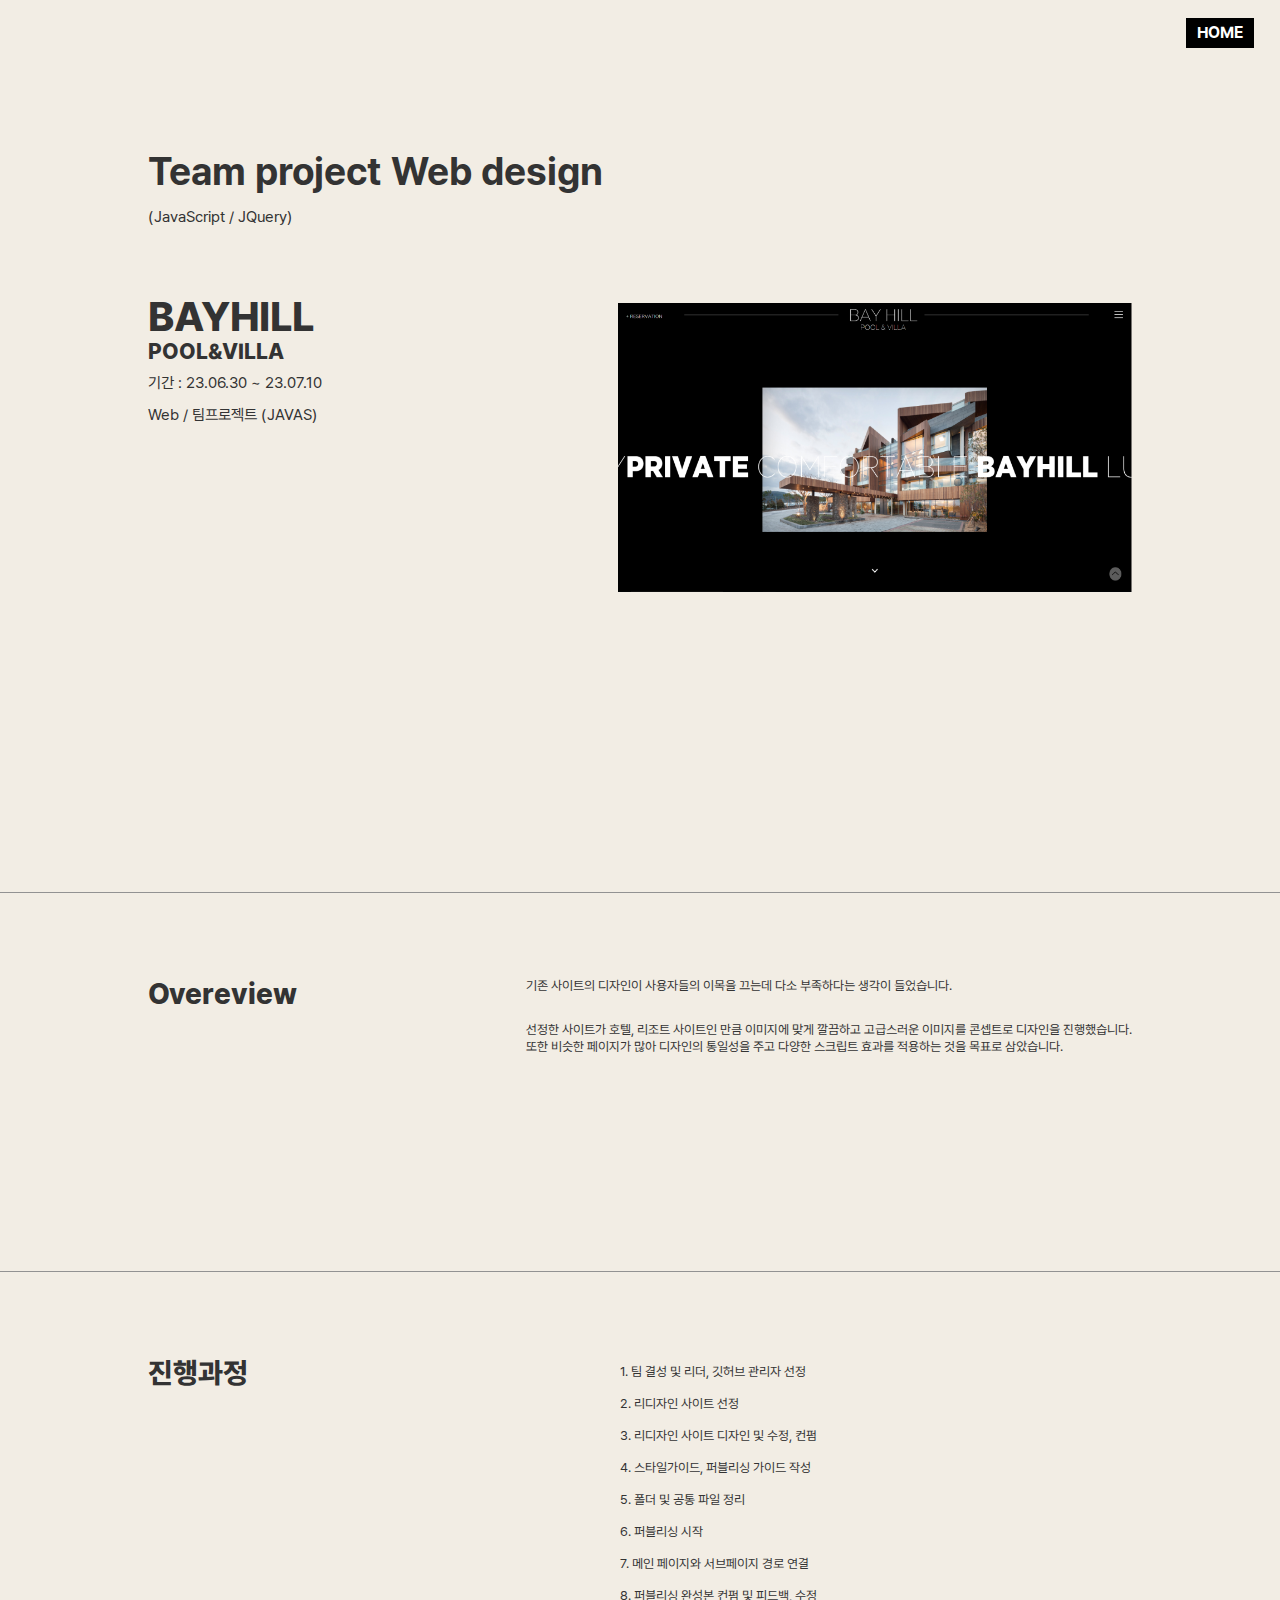
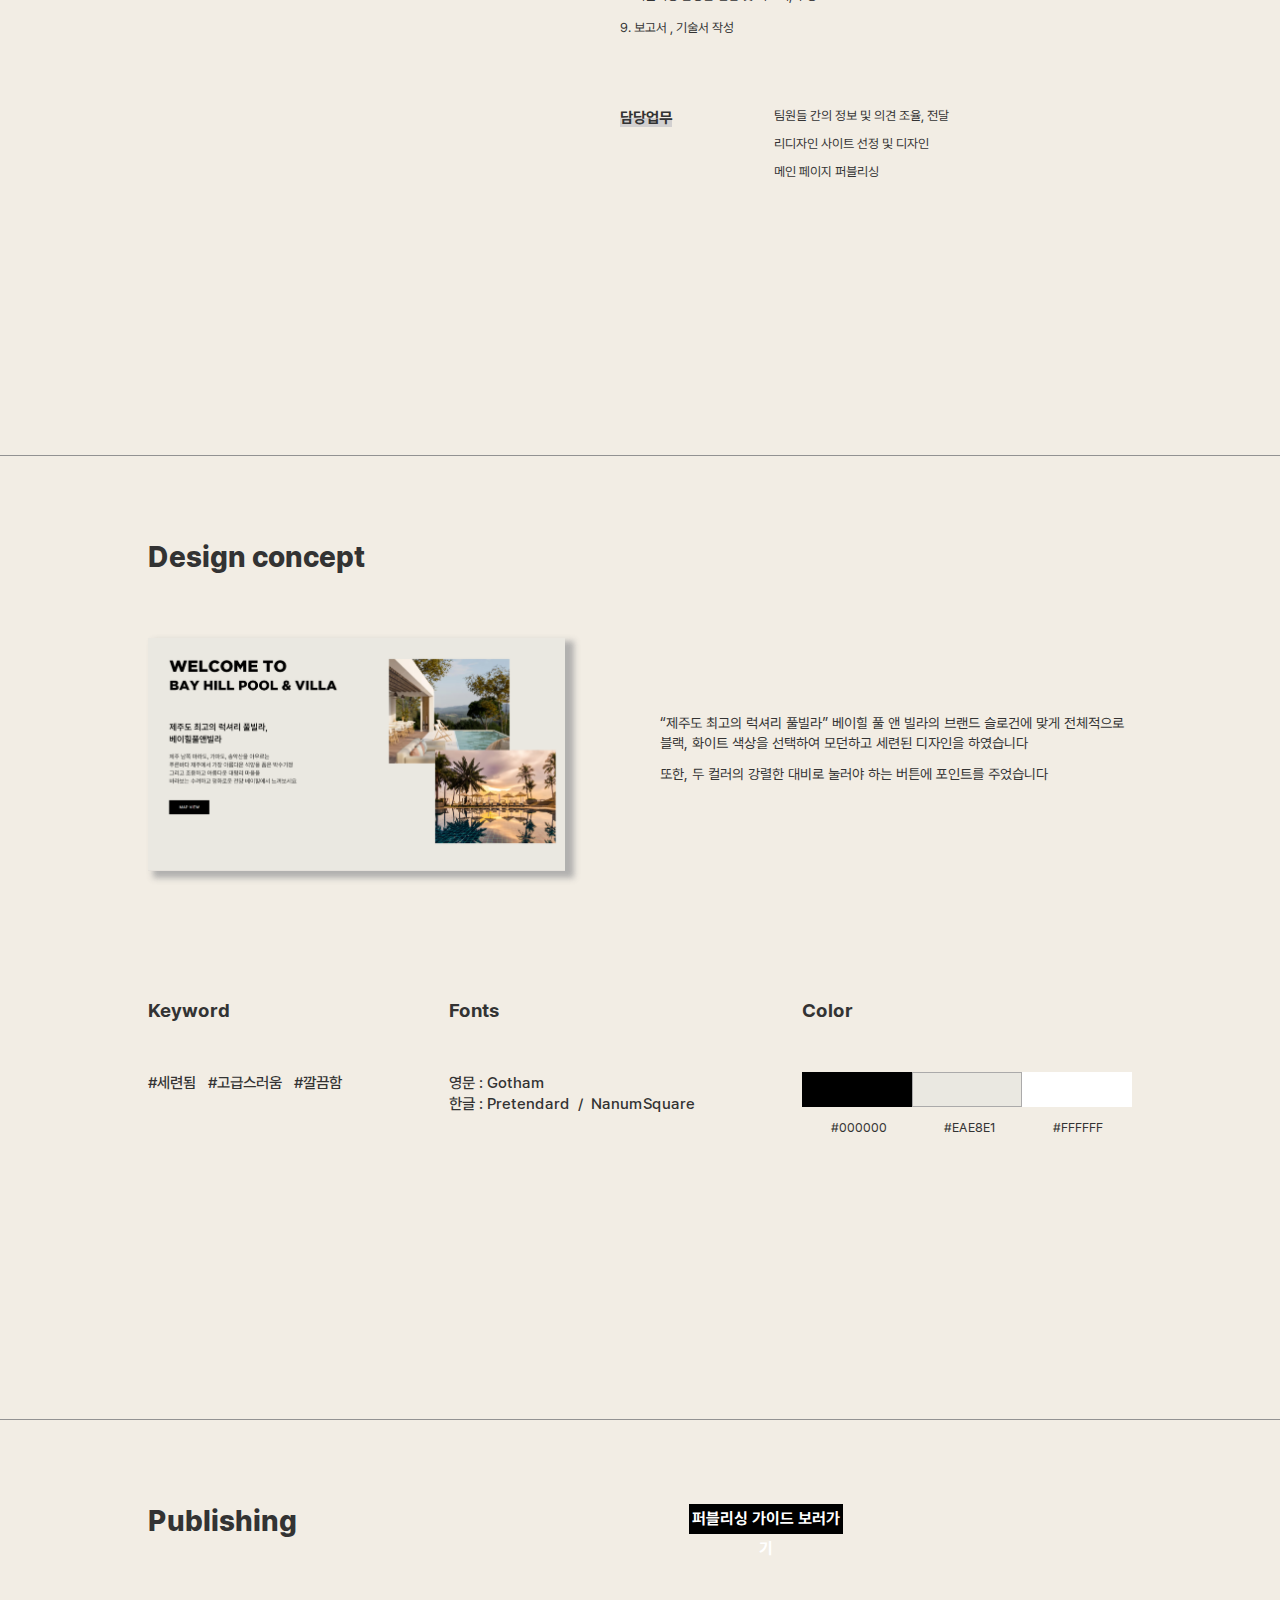
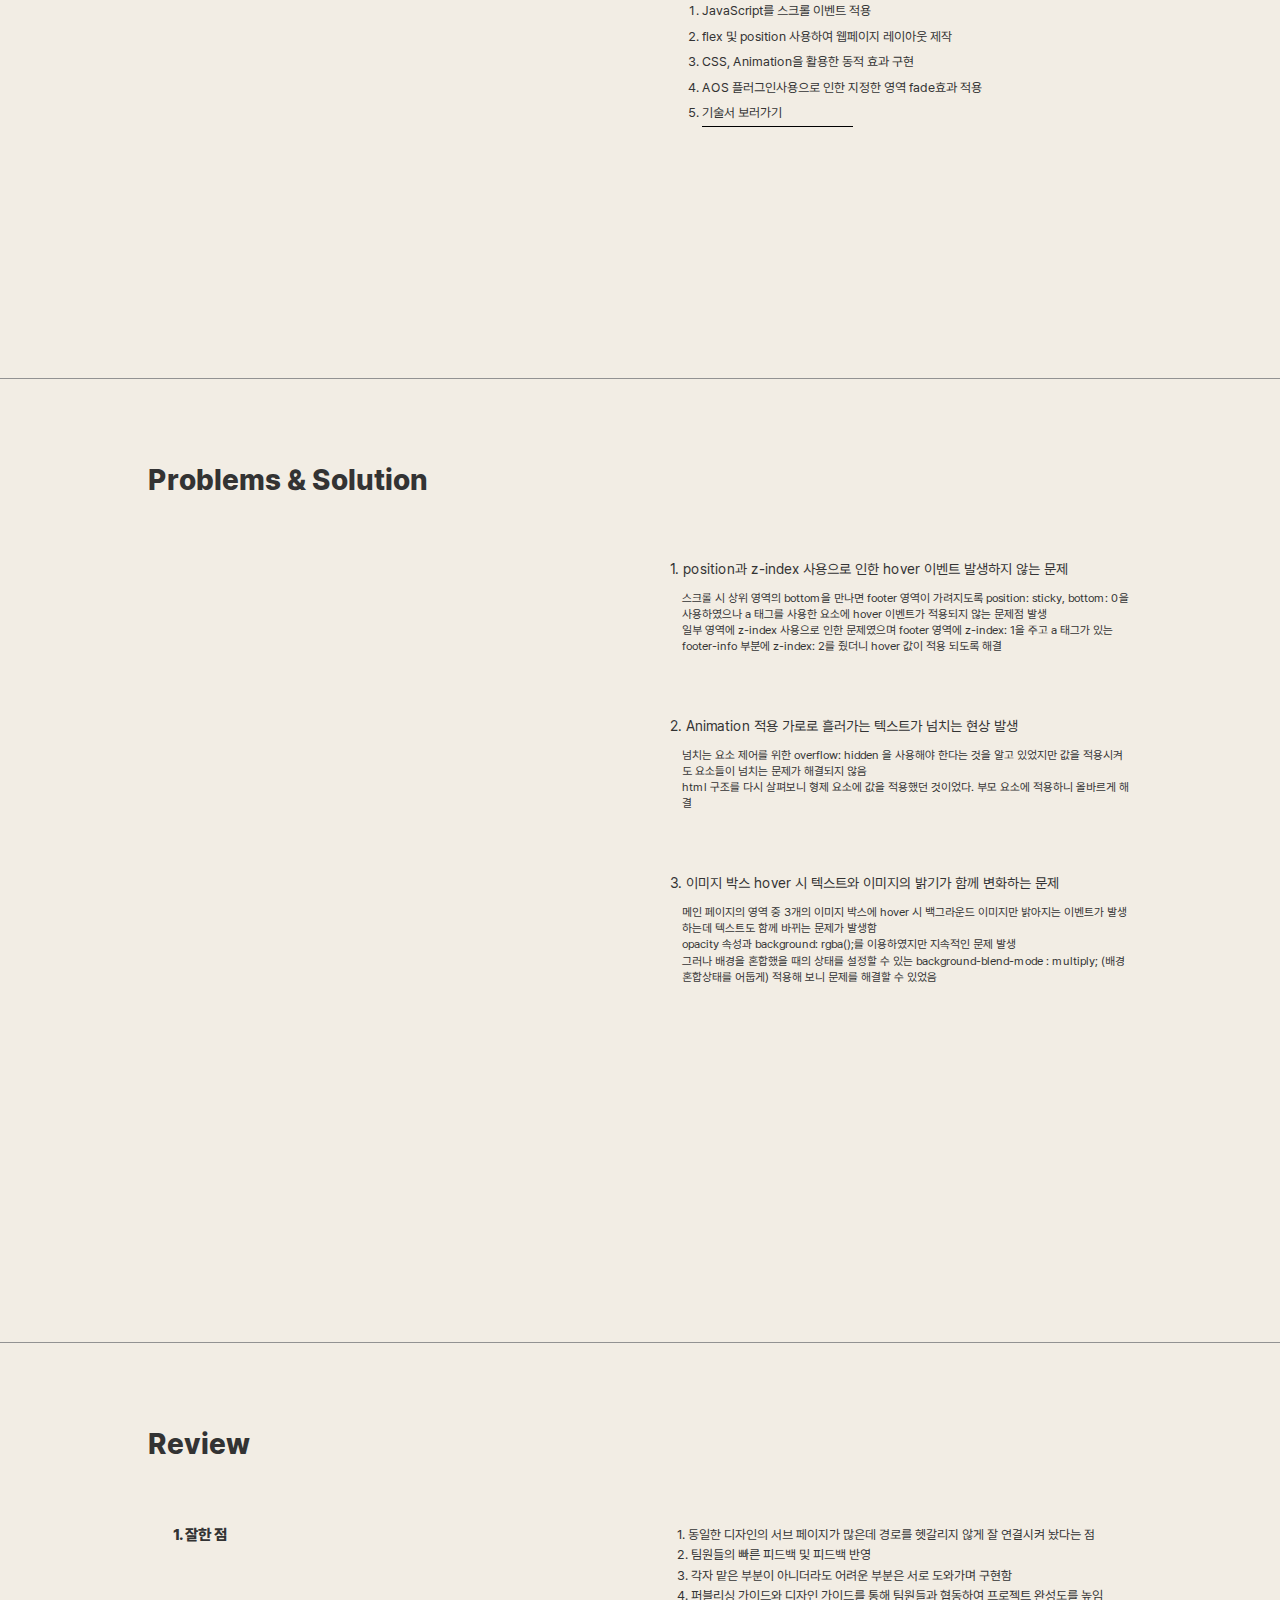
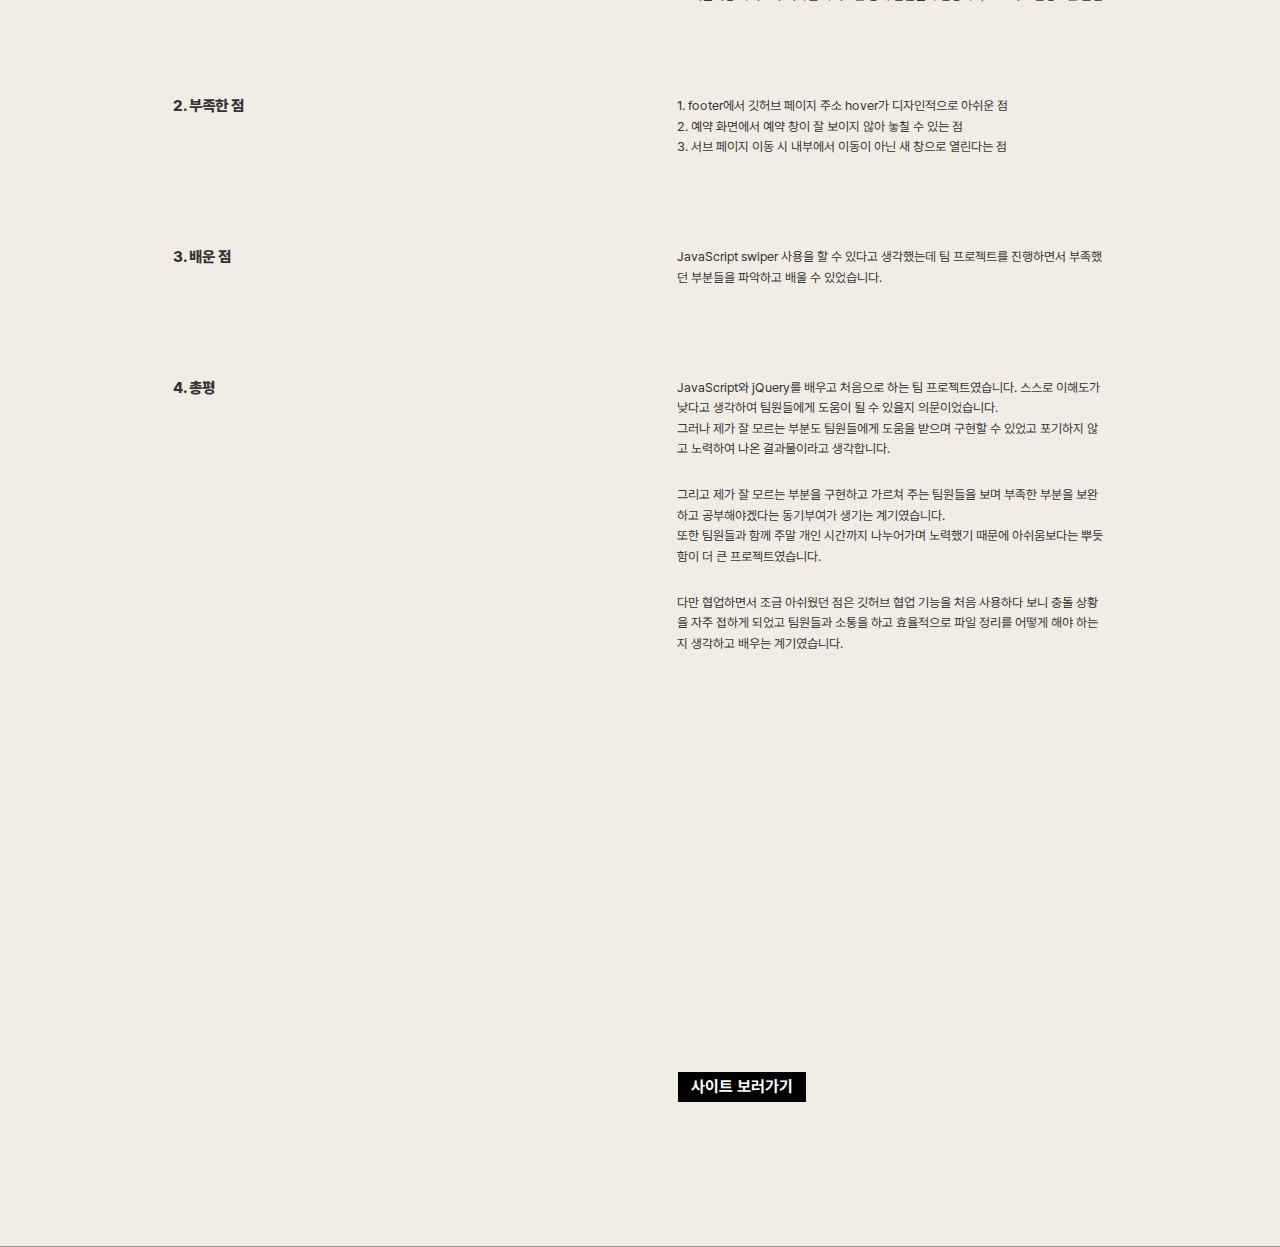
==== javas_sub/javas_sub.html @ c6cfbd8d "uiux 내용 수정" ====
<!DOCTYPE html>
<html lang="ko">

<head>
    <meta charset="UTF-8">
    <meta name="viewport" content="width=device-width, initial-scale=1">
    <meta http-equiv="X-UA-Compatible" content="IE=edge">
    <title>이수민_PORTPOLIO</title>
    <!-- reset -->
    <link rel="stylesheet" href="../common/reset.css">

    <!-- favicon -->
    <link rel="icon" href="../index/images/favicon.ico" type="image/x-icon">


    <!-- fonts -->
    <link rel="stylesheet" href="../common/fonts.css">

    <!-- AOS css -->
    <!-- <link href="https://unpkg.com/aos@2.3.1/dist/aos.css" rel="stylesheet"> -->

    <!-- 내가 쓴 css -->
    <link rel="stylesheet" href="./javas_sub.css">

    <!-- jQuery -->
    <script src="../common/jquery-3.7.0.min.js"></script>

    <!-- AOS js -->
    <!-- <script src="https://unpkg.com/aos@2.3.1/dist/aos.js"></script> -->

    <!-- swiper js -->
    <script src="../common/swiper-bundle.min.js"></script>

    <!-- 내가 쓴 js -->
    <script defer src="./javas_sub.js"></script>
</head>

<body>
    <!-- 홈버튼 -->
    <header>
        <div class="home_btn">
            <span> <a href="../index/index.html">home</a></span>
        </div>
    </header>

    <!-- main_intro -->
    <main class="line">
        <div class="main_intro layout-wrapper">
            <h1>Team project Web design </h1>
            <p>(JavaScript / JQuery)</p>

            <div class="img_txt flex">
                <div class="intro_txt">
                    <h2>BAYHILL <br><span class="small">POOL&VILLA</span></h2>
                    <p>기간 : 23.06.30 ~ 23.07.10</p>
                    <p>Web / 팀프로젝트 (JAVAS)</p>
                </div>

                <img src="./images/javas_sub_main.png" alt="팀프로젝트 베이힐 메인 페이지 화면 캡쳐">
            </div>
        </div>
    </main>

    <!-- overeview -->
    <div class="overeview line">
        <div class="overeview_intro layout-wrapper flex">

            <h1>Overeview</h1>

            <div class="overeview_txt">
                <p>기존 사이트의 디자인이 사용자들의 이목을 끄는데 다소 부족하다는 생각이 들었습니다. </p>
                <p>선정한 사이트가 호텔, 리조트 사이트인 만큼 이미지에 맞게 깔끔하고 고급스러운 이미지를 콘셉트로 디자인을 진행했습니다.<br>또한 비슷한 페이지가 많아 디자인의 통일성을 주고 다양한
                    스크립트 효과를 적용하는 것을 목표로 삼았습니다.</p>
            </div>

        </div>
    </div>

    <!-- 진행과정 -->
    <div class="process line">
        <div class="process_intro layout-wrapper flex">

            <h1>진행과정</h1>

            <div class="process_txt">
                <div class="process_txt_top">
                    <p>1. 팀 결성 및 리더, 깃허브 관리자 선정<br>
                        2. 리디자인 사이트 선정<br>
                        3. 리디자인 사이트 디자인 및 수정, 컨펌<br>
                        4. 스타일가이드, 퍼블리싱 가이드 작성<br>
                        5. 폴더 및 공통 파일 정리<br>
                        6. 퍼블리싱 시작<br>
                        7. 메인 페이지와 서브페이지 경로 연결<br>
                        8. 퍼블리싱 완성본 컨펌 및 피드백, 수정<br>
                        9. 보고서 , 기술서 작성</p>

                </div>

                <div class="process_work flex">
                    <h3><span class="half-highlight">담당업무</span></h3>
                    <ul>
                        <li>팀원들 간의 정보 및 의견 조율, 전달</li>
                        <li>리디자인 사이트 선정 및 디자인</li>
                        <li>메인 페이지 퍼블리싱</li>
                    </ul>
                </div>
            </div>

        </div>
    </div>

    <!-- design concept -->
    <div class="design line">
        <div class="design_intro layout-wrapper">

            <h1>Design concept</h1>

            <div class="design_box flex">
                <img src="./images/javas_sub_design.png" alt="베이힐 설명 페이지 화면 캡쳐">

                <div class="design_txt">
                    <p>“제주도 최고의 럭셔리 풀빌라” 베이힐 풀 앤 빌라의 브랜드 슬로건에 맞게 전체적으로 블랙, 화이트 색상을 선택하여 모던하고 세련된 디자인을 하였습니다 </p>
                    <p>또한, 두 컬러의 강렬한 대비로 눌러야 하는 버튼에 포인트를 주었습니다</p>
                </div>
            </div>

            <div class="style flex">
                <ul data-aos="fade-up">
                    <li class="bold">Keyword</li>
                    <li class="txt_size">#세련됨&nbsp;&nbsp;&nbsp;#고급스러움&nbsp;&nbsp;&nbsp;#깔끔함</li>
                </ul>

                <ul data-aos="fade-up">
                    <li class="bold">Fonts</li>
                    <li class="txt_size">영문 : Gotham</li>
                    <li class="txt_size">한글 : Pretendard&nbsp;&nbsp;/&nbsp;&nbsp;NanumSquare</li>
                </ul>

                <ul data-aos="fade-up">
                    <li class="bold">Color</li>
                    <li><img src="./images/javas_style_color.png" alt="javas 스타일 가이드 컬러표"></li>

                    <ul class="color_tag">
                        <li>#000000</li>
                        <li>#EAE8E1</li>
                        <li>#FFFFFF</li>
                    </ul>
                </ul>
            </div>

        </div>
    </div>

    <!-- publishing -->
    <div class="publishing line">
        <div class="publishing_intro layout-wrapper flex">
            <h1>Publishing </h1>

            <div class="publishing_right">

                <div class="guide_btn">
                    <span><a href="https://drive.google.com/file/d/1Q86YakHQx88vqg1I-az19qdOgKCvvcRW/view?usp=sharing"
                            target="_blank">퍼블리싱 가이드 보러가기</a></span>
                </div>

                <ul class="publishing_txt">
                    <li>JavaScript를 스크롤 이벤트 적용</li>
                    <li>flex 및 position 사용하여 웹페이지 레이아웃 제작</li>
                    <li>CSS, Animation을 활용한 동적 효과 구현</li>
                    <li>AOS 플러그인사용으로 인한 지정한 영역 fade효과 적용</li>
                    <li class="goto"><a
                            href="https://drive.google.com/file/d/1GfwNn-tPfU6EvGJH0_WQKnHw49dGEFlX/view?usp=sharing"
                            target="_blank">기술서
                            보러가기</a></li>
                </ul>
            </div>

        </div>
    </div>
    <!-- <span><svg xmlns="http://www.w3.org/2000/svg" viewBox="-5 -5 24 24"
                                width="24" fill="currentColor">
                                <path
                                    d="M11.314 7.071l-4.95-4.95A1 1 0 0 1 7.778.707l5.657 5.657a1 1 0 0 1 0 1.414l-5.657 5.657a1 1 0 0 1-1.414-1.414l4.95-4.95zm-6 0l-4.95-4.95A1 1 0 1 1 1.778.707l5.657 5.657a1 1 0 0 1 0 1.414l-5.657 5.657a1 1 0 0 1-1.414-1.414l4.95-4.95z">
                                </path>
                            </svg></span> -->

    <!-- problems&solution -->
    <div class="problem line">
        <div class="problem_intro layout-wrapper ">

            <h1>Problems & Solution</h1>

            <div class="problem_txt">
                <div class="txt_box">
                    <h3>1. position과 z-index 사용으로 인한 hover 이벤트 발생하지 않는 문제</h3>
                    <p>스크롤 시 상위 영역의 bottom을 만나면 footer 영역이 가려지도록 position: sticky, bottom: 0을 사용하였으나 a 태그를 사용한 요소에 hover
                        이벤트가 적용되지 않는 문제점 발생</p>
                    <p>일부 영역에 z-index 사용으로 인한 문제였으며 footer 영역에 z-index: 1을 주고 a 태그가 있는 footer-info 부분에 z-index: 2를 줬더니
                        hover 값이 적용 되도록 해결</p>
                </div>

                <div class="txt_box">
                    <h3>2. Animation 적용 가로로 흘러가는 텍스트가 넘치는 현상 발생</h3>
                    <p>넘치는 요소 제어를 위한 overflow: hidden 을 사용해야 한다는 것을 알고 있었지만 값을 적용시켜도 요소들이 넘치는 문제가 해결되지 않음
                    </p>
                    <p>html 구조를 다시 살펴보니 형제 요소에 값을 적용했던 것이었다. 부모 요소에 적용하니 올바르게 해결</p>
                </div>

                <div class="txt_box">
                    <h3>3. 이미지 박스 hover 시 텍스트와 이미지의 밝기가 함께 변화하는 문제 </h3>
                    <p>메인 페이지의 영역 중 3개의 이미지 박스에 hover 시 백그라운드 이미지만 밝아지는 이벤트가 발생하는데 텍스트도 함께 바뀌는 문제가 발생함
                    </p>
                    <p>
                        opacity 속성과 background: rgba();를 이용하였지만 지속적인 문제 발생<br>
                        그러나 배경을 혼합했을 때의 상태를 설정할 수 있는 background-blend-mode : multiply; (배경 혼합상태를 어둡게) 적용해 보니 문제를 해결할 수
                        있었음 </p>
                </div>
            </div>

        </div>
    </div>

    <!-- review -->
    <div class="review line">
        <div class="review_intro layout-wrapper">

            <h1>Review</h1>


            <div class="txt_box flex">
                <h3>1. 잘한 점</h3>
                <p class="box_right">
                    1. 동일한 디자인의 서브 페이지가 많은데 경로를 헷갈리지 않게 잘 연결시켜 놨다는 점<br>
                    2. 팀원들의 빠른 피드백 및 피드백 반영<br>
                    3. 각자 맡은 부분이 아니더라도 어려운 부분은 서로 도와가며 구현함<br>
                    4. 퍼블리싱 가이드와 디자인 가이드를 통해 팀원들과 협동하여 프로젝트 완성도를 높임
                </p>
            </div>

            <div class="txt_box flex">
                <h3>2. 부족한 점</h3>
                <p class="box_right">
                    1. footer에서 깃허브 페이지 주소 hover가 디자인적으로 아쉬운 점<br>
                    2. 예약 화면에서 예약 창이 잘 보이지 않아 놓칠 수 있는 점<br>
                    3. 서브 페이지 이동 시 내부에서 이동이 아닌 새 창으로 열린다는 점
                </p>
            </div>

            <div class="txt_box flex">
                <h3>3. 배운 점</h3>
                <p class="box_right">
                    JavaScript swiper 사용을 할 수 있다고 생각했는데 팀 프로젝트를 진행하면서 부족했던
                    부분들을 파악하고 배울 수 있었습니다.
                </p>
            </div>

            <div class="txt_box flex">
                <h3>4. 총평</h3>
                <div class="box_right">
                    <p>JavaScript와 jQuery를 배우고 처음으로 하는 팀 프로젝트였습니다. 스스로 이해도가 낮다고 생각하여 팀원들에게 도움이 될 수 있을지 의문이었습니다.<br>
                        그러나 제가 잘 모르는 부분도 팀원들에게 도움을 받으며 구현할 수 있었고 포기하지 않고 노력하여 나온 결과물이라고 생각합니다. </p>
                    <p>그리고 제가 잘 모르는 부분을 구현하고 가르쳐 주는 팀원들을 보며 부족한 부분을 보완하고 공부해야겠다는 동기부여가 생기는 계기였습니다.<br>
                        또한 팀원들과 함께 주말 개인 시간까지 나누어가며 노력했기 때문에 아쉬움보다는 뿌듯함이 더 큰 프로젝트였습니다.
                    </p>
                    <p>다만 협업하면서 조금 아쉬웠던 점은 깃허브 협업 기능을 처음 사용하다 보니 충돌 상황을 자주 접하게 되었고 팀원들과 소통을 하고 효율적으로 파일 정리를 어떻게 해야 하는지
                        생각하고 배우는 계기였습니다.
                    </p>

                </div>
            </div>

        </div>

        <!-- 사이트보러가기 btn -->
        <div class="footer_btn">
            <span> <a href="https://2023javas.github.io/JAVAS_project/index" target="_blank">사이트 보러가기</a></span>
        </div>
    </div>
</body>

</html>
---- common/fonts.css ----
@font-face {
  font-family: 'establish Retrosans';
  src: url('../assets/fonts/establish Retrosans.woff2') format('woff2');
  font-weight: 400;
  font-style: normal;
}

/* [0] */
@font-face {
  font-family: 'Pretendard Variable';
  font-style: normal;
  font-display: swap;
  font-weight: 45 920;
  src: local('Pretendard Variable'),
    url(../assets/fonts/PretendardVariable.subset.0.woff2)
      format('woff2-variations');
  unicode-range: U+f9ca-fa0b, U+ff03-ff05, U+ff07, U+ff0a-ff0b, U+ff0d-ff19,
    U+ff1b, U+ff1d, U+ff20-ff5b, U+ff5d, U+ffe0-ffe3, U+ffe5-ffe6;
}

/* [1] */
@font-face {
  font-family: 'Pretendard Variable';
  font-style: normal;
  font-display: swap;
  font-weight: 45 920;
  src: local('Pretendard Variable'),
    url(../assets/fonts/PretendardVariable.subset.1.woff2)
      format('woff2-variations');
  unicode-range: U+d723-d728, U+d72a-d733, U+d735-d748, U+d74a-d74f, U+d752-d753,
    U+d755-d757, U+d75a-d75f, U+d762-d764, U+d766-d768, U+d76a-d76b, U+d76d-d76f,
    U+d771-d787, U+d789-d78b, U+d78d-d78f, U+d791-d797, U+d79a, U+d79c,
    U+d79e-d7a3, U+f900-f909, U+f90b-f92e;
}

/* [2] */
@font-face {
  font-family: 'Pretendard Variable';
  font-style: normal;
  font-display: swap;
  font-weight: 45 920;
  src: local('Pretendard Variable'),
    url(../assets/fonts/PretendardVariable.subset.2.woff2)
      format('woff2-variations');
  unicode-range: U+d679-d68b, U+d68e-d69e, U+d6a0, U+d6a2-d6a7, U+d6a9-d6c3,
    U+d6c6-d6c7, U+d6c9-d6cb, U+d6cd-d6d3, U+d6d5-d6d6, U+d6d8-d6e3, U+d6e5-d6e7,
    U+d6e9-d6fb, U+d6fd-d717, U+d719-d71f, U+d721-d722;
}

/* [3] */
@font-face {
  font-family: 'Pretendard Variable';
  font-style: normal;
  font-display: swap;
  font-weight: 45 920;
  src: local('Pretendard Variable'),
    url(../assets/fonts/PretendardVariable.subset.3.woff2)
      format('woff2-variations');
  unicode-range: U+d5bc-d5c7, U+d5ca-d5cb, U+d5cd-d5cf, U+d5d1-d5d7, U+d5d9-d5da,
    U+d5dc, U+d5de-d5e3, U+d5e6-d5e7, U+d5e9-d5eb, U+d5ed-d5f6, U+d5f8,
    U+d5fa-d5ff, U+d602-d603, U+d605-d607, U+d609-d60f, U+d612-d613, U+d616-d61b,
    U+d61d-d637, U+d63a-d63b, U+d63d-d63f, U+d641-d647, U+d64a-d64c, U+d64e-d653,
    U+d656-d657, U+d659-d65b, U+d65d-d666, U+d668, U+d66a-d678;
}

/* [4] */
@font-face {
  font-family: 'Pretendard Variable';
  font-style: normal;
  font-display: swap;
  font-weight: 45 920;
  src: local('Pretendard Variable'),
    url(../assets/fonts/PretendardVariable.subset.4.woff2)
      format('woff2-variations');
  unicode-range: U+d507, U+d509-d50b, U+d50d-d513, U+d515-d53b, U+d53e-d53f,
    U+d541-d543, U+d545-d54c, U+d54e, U+d550, U+d552-d557, U+d55a-d55b,
    U+d55d-d55f, U+d561-d564, U+d566-d567, U+d56a, U+d56c, U+d56e-d573,
    U+d576-d577, U+d579-d583, U+d585-d586, U+d58a-d5a4, U+d5a6-d5bb;
}

/* [5] */
@font-face {
  font-family: 'Pretendard Variable';
  font-style: normal;
  font-display: swap;
  font-weight: 45 920;
  src: local('Pretendard Variable'),
    url(../assets/fonts/PretendardVariable.subset.5.woff2)
      format('woff2-variations');
  unicode-range: U+d464-d477, U+d47a-d47b, U+d47d-d47f, U+d481-d487, U+d489-d48a,
    U+d48c, U+d48e-d4e7, U+d4e9-d503, U+d505-d506;
}

/* [6] */
@font-face {
  font-family: 'Pretendard Variable';
  font-style: normal;
  font-display: swap;
  font-weight: 45 920;
  src: local('Pretendard Variable'),
    url(../assets/fonts/PretendardVariable.subset.6.woff2)
      format('woff2-variations');
  unicode-range: U+d3bf-d3c7, U+d3ca-d3cf, U+d3d1-d3eb, U+d3ee-d3ef, U+d3f1-d3f3,
    U+d3f5-d3fb, U+d3fd-d400, U+d402-d45b, U+d45d-d463;
}

/* [7] */
@font-face {
  font-family: 'Pretendard Variable';
  font-style: normal;
  font-display: swap;
  font-weight: 45 920;
  src: local('Pretendard Variable'),
    url(../assets/fonts/PretendardVariable.subset.7.woff2)
      format('woff2-variations');
  unicode-range: U+d2ff, U+d302-d304, U+d306-d30b, U+d30f, U+d311-d313,
    U+d315-d31b, U+d31e, U+d322-d324, U+d326-d327, U+d32a-d32b, U+d32d-d32f,
    U+d331-d337, U+d339-d33c, U+d33e-d37b, U+d37e-d37f, U+d381-d383, U+d385-d38b,
    U+d38e-d390, U+d392-d397, U+d39a-d39b, U+d39d-d39f, U+d3a1-d3a7, U+d3a9-d3aa,
    U+d3ac, U+d3ae-d3b3, U+d3b5-d3b7, U+d3b9-d3bb, U+d3bd-d3be;
}

/* [8] */
@font-face {
  font-family: 'Pretendard Variable';
  font-style: normal;
  font-display: swap;
  font-weight: 45 920;
  src: local('Pretendard Variable'),
    url(../assets/fonts/PretendardVariable.subset.8.woff2)
      format('woff2-variations');
  unicode-range: U+d257-d27f, U+d281-d29b, U+d29d-d29f, U+d2a1-d2ab, U+d2ad-d2b7,
    U+d2ba-d2bb, U+d2bd-d2bf, U+d2c1-d2c7, U+d2c9-d2ef, U+d2f2-d2f3, U+d2f5-d2f7,
    U+d2f9-d2fe;
}

/* [9] */
@font-face {
  font-family: 'Pretendard Variable';
  font-style: normal;
  font-display: swap;
  font-weight: 45 920;
  src: local('Pretendard Variable'),
    url(../assets/fonts/PretendardVariable.subset.9.woff2)
      format('woff2-variations');
  unicode-range: U+d1b4, U+d1b6-d1f3, U+d1f5-d22b, U+d22e-d22f, U+d231-d233,
    U+d235-d23b, U+d23d-d240, U+d242-d256;
}

/* [10] */
@font-face {
  font-family: 'Pretendard Variable';
  font-style: normal;
  font-display: swap;
  font-weight: 45 920;
  src: local('Pretendard Variable'),
    url(../assets/fonts/PretendardVariable.subset.10.woff2)
      format('woff2-variations');
  unicode-range: U+d105-d12f, U+d132-d133, U+d135-d137, U+d139-d13f, U+d141-d142,
    U+d144, U+d146-d14b, U+d14e-d14f, U+d151-d153, U+d155-d15b, U+d15e-d187,
    U+d189-d19f, U+d1a2-d1a3, U+d1a5-d1a7, U+d1a9-d1af, U+d1b2-d1b3;
}

/* [11] */
@font-face {
  font-family: 'Pretendard Variable';
  font-style: normal;
  font-display: swap;
  font-weight: 45 920;
  src: local('Pretendard Variable'),
    url(../assets/fonts/PretendardVariable.subset.11.woff2)
      format('woff2-variations');
  unicode-range: U+d04b-d04f, U+d051-d057, U+d059-d06b, U+d06d-d06f, U+d071-d073,
    U+d075-d07b, U+d07e-d0a3, U+d0a6-d0a7, U+d0a9-d0ab, U+d0ad-d0b3, U+d0b6,
    U+d0b8, U+d0ba-d0bf, U+d0c2-d0c3, U+d0c5-d0c7, U+d0c9-d0cf, U+d0d2,
    U+d0d6-d0db, U+d0de-d0df, U+d0e1-d0e3, U+d0e5-d0eb, U+d0ee-d0f0, U+d0f2-d104;
}

/* [12] */
@font-face {
  font-family: 'Pretendard Variable';
  font-style: normal;
  font-display: swap;
  font-weight: 45 920;
  src: local('Pretendard Variable'),
    url(../assets/fonts/PretendardVariable.subset.12.woff2)
      format('woff2-variations');
  unicode-range: U+cfa2-cfc3, U+cfc5-cfdf, U+cfe2-cfe3, U+cfe5-cfe7, U+cfe9-cff4,
    U+cff6-cffb, U+cffd-cfff, U+d001-d003, U+d005-d017, U+d019-d033, U+d036-d037,
    U+d039-d03b, U+d03d-d04a;
}

/* [13] */
@font-face {
  font-family: 'Pretendard Variable';
  font-style: normal;
  font-display: swap;
  font-weight: 45 920;
  src: local('Pretendard Variable'),
    url(../assets/fonts/PretendardVariable.subset.13.woff2)
      format('woff2-variations');
  unicode-range: U+cef0-cef3, U+cef6, U+cef9-ceff, U+cf01-cf03, U+cf05-cf07,
    U+cf09-cf0f, U+cf11-cf12, U+cf14-cf1b, U+cf1d-cf1f, U+cf21-cf2f, U+cf31-cf53,
    U+cf56-cf57, U+cf59-cf5b, U+cf5d-cf63, U+cf66, U+cf68, U+cf6a-cf6f,
    U+cf71-cf84, U+cf86-cf8b, U+cf8d-cfa1;
}

/* [14] */
@font-face {
  font-family: 'Pretendard Variable';
  font-style: normal;
  font-display: swap;
  font-weight: 45 920;
  src: local('Pretendard Variable'),
    url(../assets/fonts/PretendardVariable.subset.14.woff2)
      format('woff2-variations');
  unicode-range: U+ce3c-ce57, U+ce5a-ce5b, U+ce5d-ce5f, U+ce61-ce67, U+ce6a,
    U+ce6c, U+ce6e-ce73, U+ce76-ce77, U+ce79-ce7b, U+ce7d-ce83, U+ce85-ce88,
    U+ce8a-ce8f, U+ce91-ce93, U+ce95-ce97, U+ce99-ce9f, U+cea2, U+cea4-ceab,
    U+cead-cee3, U+cee6-cee7, U+cee9-ceeb, U+ceed-ceef;
}

/* [15] */
@font-face {
  font-family: 'Pretendard Variable';
  font-style: normal;
  font-display: swap;
  font-weight: 45 920;
  src: local('Pretendard Variable'),
    url(../assets/fonts/PretendardVariable.subset.15.woff2)
      format('woff2-variations');
  unicode-range: U+cd92-cd93, U+cd96-cd97, U+cd99-cd9b, U+cd9d-cda3, U+cda6-cda8,
    U+cdaa-cdaf, U+cdb1-cdc3, U+cdc5-cdcb, U+cdcd-cde7, U+cde9-ce03, U+ce05-ce1f,
    U+ce22-ce34, U+ce36-ce3b;
}

/* [16] */
@font-face {
  font-family: 'Pretendard Variable';
  font-style: normal;
  font-display: swap;
  font-weight: 45 920;
  src: local('Pretendard Variable'),
    url(../assets/fonts/PretendardVariable.subset.16.woff2)
      format('woff2-variations');
  unicode-range: U+ccef-cd07, U+cd0a-cd0b, U+cd0d-cd1a, U+cd1c, U+cd1e-cd2b,
    U+cd2d-cd5b, U+cd5d-cd77, U+cd79-cd91;
}

/* [17] */
@font-face {
  font-family: 'Pretendard Variable';
  font-style: normal;
  font-display: swap;
  font-weight: 45 920;
  src: local('Pretendard Variable'),
    url(../assets/fonts/PretendardVariable.subset.17.woff2)
      format('woff2-variations');
  unicode-range: U+cc3f-cc43, U+cc46-cc47, U+cc49-cc4b, U+cc4d-cc53, U+cc55-cc58,
    U+cc5a-cc5f, U+cc61-cc97, U+cc9a-cc9b, U+cc9d-cc9f, U+cca1-cca7, U+ccaa,
    U+ccac, U+ccae-ccb3, U+ccb6-ccb7, U+ccb9-ccbb, U+ccbd-cccf, U+ccd1-cce3,
    U+cce5-ccee;
}

/* [18] */
@font-face {
  font-family: 'Pretendard Variable';
  font-style: normal;
  font-display: swap;
  font-weight: 45 920;
  src: local('Pretendard Variable'),
    url(../assets/fonts/PretendardVariable.subset.18.woff2)
      format('woff2-variations');
  unicode-range: U+cb91-cbd3, U+cbd5-cbe3, U+cbe5-cc0b, U+cc0e-cc0f, U+cc11-cc13,
    U+cc15-cc1b, U+cc1d-cc20, U+cc23-cc27, U+cc2a-cc2b, U+cc2d, U+cc2f,
    U+cc31-cc37, U+cc3a, U+cc3c;
}

/* [19] */
@font-face {
  font-family: 'Pretendard Variable';
  font-style: normal;
  font-display: swap;
  font-weight: 45 920;
  src: local('Pretendard Variable'),
    url(../assets/fonts/PretendardVariable.subset.19.woff2)
      format('woff2-variations');
  unicode-range: U+caf4-cb47, U+cb4a-cb90;
}

/* [20] */
@font-face {
  font-family: 'Pretendard Variable';
  font-style: normal;
  font-display: swap;
  font-weight: 45 920;
  src: local('Pretendard Variable'),
    url(../assets/fonts/PretendardVariable.subset.20.woff2)
      format('woff2-variations');
  unicode-range: U+ca4a-ca4b, U+ca4e-ca4f, U+ca51-ca53, U+ca55-ca5b, U+ca5d-ca60,
    U+ca62-ca83, U+ca85-cabb, U+cabe-cabf, U+cac1-cac3, U+cac5-cacb, U+cacd-cad0,
    U+cad2, U+cad4-cad8, U+cada-caf3;
}

/* [21] */
@font-face {
  font-family: 'Pretendard Variable';
  font-style: normal;
  font-display: swap;
  font-weight: 45 920;
  src: local('Pretendard Variable'),
    url(../assets/fonts/PretendardVariable.subset.21.woff2)
      format('woff2-variations');
  unicode-range: U+c996-c997, U+c99a-c99c, U+c99e-c9bf, U+c9c2-c9c3, U+c9c5-c9c7,
    U+c9c9-c9cf, U+c9d2, U+c9d4, U+c9d7-c9d8, U+c9db, U+c9de-c9df, U+c9e1-c9e3,
    U+c9e5-c9e6, U+c9e8-c9eb, U+c9ee-c9f0, U+c9f2-c9f7, U+c9f9-ca0b, U+ca0d-ca28,
    U+ca2a-ca49;
}

/* [22] */
@font-face {
  font-family: 'Pretendard Variable';
  font-style: normal;
  font-display: swap;
  font-weight: 45 920;
  src: local('Pretendard Variable'),
    url(../assets/fonts/PretendardVariable.subset.22.woff2)
      format('woff2-variations');
  unicode-range: U+c8e9-c8f4, U+c8f6-c8fb, U+c8fe-c8ff, U+c901-c903, U+c905-c90b,
    U+c90e-c910, U+c912-c917, U+c919-c92b, U+c92d-c94f, U+c951-c953, U+c955-c96b,
    U+c96d-c973, U+c975-c987, U+c98a-c98b, U+c98d-c98f, U+c991-c995;
}

/* [23] */
@font-face {
  font-family: 'Pretendard Variable';
  font-style: normal;
  font-display: swap;
  font-weight: 45 920;
  src: local('Pretendard Variable'),
    url(../assets/fonts/PretendardVariable.subset.23.woff2)
      format('woff2-variations');
  unicode-range: U+c841-c84b, U+c84d-c86f, U+c872-c873, U+c875-c877, U+c879-c87f,
    U+c882-c884, U+c887-c88a, U+c88d-c8c3, U+c8c5-c8df, U+c8e1-c8e8;
}

/* [24] */
@font-face {
  font-family: 'Pretendard Variable';
  font-style: normal;
  font-display: swap;
  font-weight: 45 920;
  src: local('Pretendard Variable'),
    url(../assets/fonts/PretendardVariable.subset.24.woff2)
      format('woff2-variations');
  unicode-range: U+c779-c77b, U+c77e-c782, U+c786, U+c78b, U+c78d, U+c78f,
    U+c792-c793, U+c795, U+c797, U+c799-c79f, U+c7a2, U+c7a7-c7ab, U+c7ae-c7bb,
    U+c7bd-c7c0, U+c7c2-c7c7, U+c7c9-c7dc, U+c7de-c7ff, U+c802-c803, U+c805-c807,
    U+c809, U+c80b-c80f, U+c812, U+c814, U+c817-c81b, U+c81e-c81f, U+c821-c823,
    U+c825-c82e, U+c830-c837, U+c839-c83b, U+c83d-c840;
}

/* [25] */
@font-face {
  font-family: 'Pretendard Variable';
  font-style: normal;
  font-display: swap;
  font-weight: 45 920;
  src: local('Pretendard Variable'),
    url(../assets/fonts/PretendardVariable.subset.25.woff2)
      format('woff2-variations');
  unicode-range: U+c6bb-c6bf, U+c6c2, U+c6c4, U+c6c6-c6cb, U+c6ce-c6cf,
    U+c6d1-c6d3, U+c6d5-c6db, U+c6dd-c6df, U+c6e1-c6e7, U+c6e9-c6eb, U+c6ed-c6ef,
    U+c6f1-c6f8, U+c6fa-c703, U+c705-c707, U+c709-c70b, U+c70d-c716, U+c718,
    U+c71a-c71f, U+c722-c723, U+c725-c727, U+c729-c734, U+c736-c73b, U+c73e-c73f,
    U+c741-c743, U+c745-c74b, U+c74e-c750, U+c752-c757, U+c759-c773, U+c776-c777;
}

/* [26] */
@font-face {
  font-family: 'Pretendard Variable';
  font-style: normal;
  font-display: swap;
  font-weight: 45 920;
  src: local('Pretendard Variable'),
    url(../assets/fonts/PretendardVariable.subset.26.woff2)
      format('woff2-variations');
  unicode-range: U+c5f5-c5fb, U+c5fe, U+c602-c605, U+c607, U+c609-c60f,
    U+c611-c61a, U+c61c-c623, U+c626-c627, U+c629-c62b, U+c62d, U+c62f-c632,
    U+c636, U+c638, U+c63a-c63f, U+c642-c643, U+c645-c647, U+c649-c652,
    U+c656-c65b, U+c65d-c65f, U+c661-c663, U+c665-c677, U+c679-c67b, U+c67d-c693,
    U+c696-c697, U+c699-c69b, U+c69d-c6a3, U+c6a6, U+c6a8, U+c6aa-c6af,
    U+c6b2-c6b3, U+c6b5-c6b7, U+c6b9-c6ba;
}

/* [27] */
@font-face {
  font-family: 'Pretendard Variable';
  font-style: normal;
  font-display: swap;
  font-weight: 45 920;
  src: local('Pretendard Variable'),
    url(../assets/fonts/PretendardVariable.subset.27.woff2)
      format('woff2-variations');
  unicode-range: U+c517-c527, U+c52a-c52b, U+c52d-c52f, U+c531-c538, U+c53a,
    U+c53c, U+c53e-c543, U+c546-c547, U+c54b, U+c54d-c552, U+c556, U+c55a-c55b,
    U+c55d, U+c55f, U+c562-c563, U+c565-c567, U+c569-c56f, U+c572, U+c574,
    U+c576-c57b, U+c57e-c57f, U+c581-c583, U+c585-c586, U+c588-c58b, U+c58e,
    U+c590, U+c592-c596, U+c599-c5b3, U+c5b6-c5b7, U+c5ba, U+c5be-c5c3,
    U+c5ca-c5cb, U+c5cd, U+c5cf, U+c5d2-c5d3, U+c5d5-c5d7, U+c5d9-c5df,
    U+c5e1-c5e2, U+c5e4, U+c5e6-c5eb, U+c5ef, U+c5f1-c5f3;
}

/* [28] */
@font-face {
  font-family: 'Pretendard Variable';
  font-style: normal;
  font-display: swap;
  font-weight: 45 920;
  src: local('Pretendard Variable'),
    url(../assets/fonts/PretendardVariable.subset.28.woff2)
      format('woff2-variations');
  unicode-range: U+c475-c4ef, U+c4f2-c4f3, U+c4f5-c4f7, U+c4f9-c4ff, U+c502-c50b,
    U+c50d-c516;
}

/* [29] */
@font-face {
  font-family: 'Pretendard Variable';
  font-style: normal;
  font-display: swap;
  font-weight: 45 920;
  src: local('Pretendard Variable'),
    url(../assets/fonts/PretendardVariable.subset.29.woff2)
      format('woff2-variations');
  unicode-range: U+c3d0-c3d7, U+c3da-c3db, U+c3dd-c3de, U+c3e1-c3ec, U+c3ee-c3f3,
    U+c3f5-c42b, U+c42d-c463, U+c466-c474;
}

/* [30] */
@font-face {
  font-family: 'Pretendard Variable';
  font-style: normal;
  font-display: swap;
  font-weight: 45 920;
  src: local('Pretendard Variable'),
    url(../assets/fonts/PretendardVariable.subset.30.woff2)
      format('woff2-variations');
  unicode-range: U+c32b-c367, U+c36a-c36b, U+c36d-c36f, U+c371-c377, U+c37a-c37b,
    U+c37e-c383, U+c385-c387, U+c389-c3cf;
}

/* [31] */
@font-face {
  font-family: 'Pretendard Variable';
  font-style: normal;
  font-display: swap;
  font-weight: 45 920;
  src: local('Pretendard Variable'),
    url(../assets/fonts/PretendardVariable.subset.31.woff2)
      format('woff2-variations');
  unicode-range: U+c26a-c26b, U+c26d-c26f, U+c271-c273, U+c275-c27b, U+c27e-c287,
    U+c289-c28f, U+c291-c297, U+c299-c29a, U+c29c-c2a3, U+c2a5-c2a7, U+c2a9-c2ab,
    U+c2ad-c2b3, U+c2b6, U+c2b8, U+c2ba-c2bb, U+c2bd-c2db, U+c2de-c2df,
    U+c2e1-c2e2, U+c2e5-c2ea, U+c2ee, U+c2f0, U+c2f2-c2f5, U+c2f7, U+c2fa-c2fb,
    U+c2fd-c2ff, U+c301-c307, U+c309-c30c, U+c30e-c312, U+c315-c323, U+c325-c328,
    U+c32a;
}

/* [32] */
@font-face {
  font-family: 'Pretendard Variable';
  font-style: normal;
  font-display: swap;
  font-weight: 45 920;
  src: local('Pretendard Variable'),
    url(../assets/fonts/PretendardVariable.subset.32.woff2)
      format('woff2-variations');
  unicode-range: U+c1bc-c1c3, U+c1c5-c1df, U+c1e1-c1fb, U+c1fd-c203, U+c205-c20c,
    U+c20e, U+c210-c217, U+c21a-c21b, U+c21d-c21e, U+c221-c227, U+c229-c22a,
    U+c22c, U+c22e, U+c230, U+c233-c24f, U+c251-c257, U+c259-c269;
}

/* [33] */
@font-face {
  font-family: 'Pretendard Variable';
  font-style: normal;
  font-display: swap;
  font-weight: 45 920;
  src: local('Pretendard Variable'),
    url(../assets/fonts/PretendardVariable.subset.33.woff2)
      format('woff2-variations');
  unicode-range: U+c101-c11b, U+c11f, U+c121-c123, U+c125-c12b, U+c12e,
    U+c132-c137, U+c13a-c13b, U+c13d-c13f, U+c141-c147, U+c14a, U+c14c-c153,
    U+c155-c157, U+c159-c15b, U+c15d-c166, U+c169-c16f, U+c171-c177, U+c179-c18b,
    U+c18e-c18f, U+c191-c193, U+c195-c19b, U+c19d-c19e, U+c1a0, U+c1a2-c1a4,
    U+c1a6-c1bb;
}

/* [34] */
@font-face {
  font-family: 'Pretendard Variable';
  font-style: normal;
  font-display: swap;
  font-weight: 45 920;
  src: local('Pretendard Variable'),
    url(../assets/fonts/PretendardVariable.subset.34.woff2)
      format('woff2-variations');
  unicode-range: U+c049-c057, U+c059-c05b, U+c05d-c05f, U+c061-c067, U+c069-c08f,
    U+c091-c0ab, U+c0ae-c0af, U+c0b1-c0b3, U+c0b5, U+c0b7-c0bb, U+c0be,
    U+c0c2-c0c7, U+c0ca-c0cb, U+c0cd-c0cf, U+c0d1-c0d7, U+c0d9-c0da, U+c0dc,
    U+c0de-c0e3, U+c0e5-c0eb, U+c0ed-c0f3, U+c0f6, U+c0f8, U+c0fa-c0ff;
}

/* [35] */
@font-face {
  font-family: 'Pretendard Variable';
  font-style: normal;
  font-display: swap;
  font-weight: 45 920;
  src: local('Pretendard Variable'),
    url(../assets/fonts/PretendardVariable.subset.35.woff2)
      format('woff2-variations');
  unicode-range: U+bfa7-bfaf, U+bfb1-bfc4, U+bfc6-bfcb, U+bfce-bfcf, U+bfd1-bfd3,
    U+bfd5-bfdb, U+bfdd-c048;
}

/* [36] */
@font-face {
  font-family: 'Pretendard Variable';
  font-style: normal;
  font-display: swap;
  font-weight: 45 920;
  src: local('Pretendard Variable'),
    url(../assets/fonts/PretendardVariable.subset.36.woff2)
      format('woff2-variations');
  unicode-range: U+bf07, U+bf09-bf3f, U+bf41-bf4f, U+bf52-bf54, U+bf56-bfa6;
}

/* [37] */
@font-face {
  font-family: 'Pretendard Variable';
  font-style: normal;
  font-display: swap;
  font-weight: 45 920;
  src: local('Pretendard Variable'),
    url(../assets/fonts/PretendardVariable.subset.37.woff2)
      format('woff2-variations');
  unicode-range: U+be56, U+be58, U+be5c-be5f, U+be62-be63, U+be65-be67,
    U+be69-be74, U+be76-be7b, U+be7e-be7f, U+be81-be8e, U+be90, U+be92-bea7,
    U+bea9-becf, U+bed2-bed3, U+bed5-bed6, U+bed9-bee3, U+bee6-bf06;
}

/* [38] */
@font-face {
  font-family: 'Pretendard Variable';
  font-style: normal;
  font-display: swap;
  font-weight: 45 920;
  src: local('Pretendard Variable'),
    url(../assets/fonts/PretendardVariable.subset.38.woff2)
      format('woff2-variations');
  unicode-range: U+bdb0-bdd3, U+bdd5-bdef, U+bdf1-be0b, U+be0d-be0f, U+be11-be13,
    U+be15-be43, U+be46-be47, U+be49-be4b, U+be4d-be53;
}

/* [39] */
@font-face {
  font-family: 'Pretendard Variable';
  font-style: normal;
  font-display: swap;
  font-weight: 45 920;
  src: local('Pretendard Variable'),
    url(../assets/fonts/PretendardVariable.subset.39.woff2)
      format('woff2-variations');
  unicode-range: U+bd03, U+bd06, U+bd08, U+bd0a-bd0f, U+bd11-bd22, U+bd25-bd47,
    U+bd49-bd58, U+bd5a-bd7f, U+bd82-bd83, U+bd85-bd87, U+bd8a-bd8f, U+bd91-bd92,
    U+bd94, U+bd96-bd98, U+bd9a-bdaf;
}

/* [40] */
@font-face {
  font-family: 'Pretendard Variable';
  font-style: normal;
  font-display: swap;
  font-weight: 45 920;
  src: local('Pretendard Variable'),
    url(../assets/fonts/PretendardVariable.subset.40.woff2)
      format('woff2-variations');
  unicode-range: U+bc4e-bc83, U+bc86-bc87, U+bc89-bc8b, U+bc8d-bc93, U+bc96,
    U+bc98, U+bc9b-bc9f, U+bca2-bca3, U+bca5-bca7, U+bca9-bcb2, U+bcb4-bcbb,
    U+bcbe-bcbf, U+bcc1-bcc3, U+bcc5-bccc, U+bcce-bcd0, U+bcd2-bcd4, U+bcd6-bcf3,
    U+bcf7, U+bcf9-bcfb, U+bcfd-bd02;
}

/* [41] */
@font-face {
  font-family: 'Pretendard Variable';
  font-style: normal;
  font-display: swap;
  font-weight: 45 920;
  src: local('Pretendard Variable'),
    url(../assets/fonts/PretendardVariable.subset.41.woff2)
      format('woff2-variations');
  unicode-range: U+bb90-bba3, U+bba5-bbab, U+bbad-bbbf, U+bbc1-bbf7, U+bbfa-bbfb,
    U+bbfd-bbfe, U+bc01-bc07, U+bc09-bc0a, U+bc0e, U+bc10, U+bc12-bc13, U+bc17,
    U+bc19-bc1a, U+bc1e, U+bc20-bc23, U+bc26, U+bc28, U+bc2a-bc2c, U+bc2e-bc2f,
    U+bc32-bc33, U+bc35-bc37, U+bc39-bc3f, U+bc41-bc42, U+bc44, U+bc46-bc48,
    U+bc4a-bc4d;
}

/* [42] */
@font-face {
  font-family: 'Pretendard Variable';
  font-style: normal;
  font-display: swap;
  font-weight: 45 920;
  src: local('Pretendard Variable'),
    url(../assets/fonts/PretendardVariable.subset.42.woff2)
      format('woff2-variations');
  unicode-range: U+bae6-bafb, U+bafd-bb17, U+bb19-bb33, U+bb37, U+bb39-bb3a,
    U+bb3d-bb43, U+bb45-bb46, U+bb48, U+bb4a-bb4f, U+bb51-bb53, U+bb55-bb57,
    U+bb59-bb62, U+bb64-bb8f;
}

/* [43] */
@font-face {
  font-family: 'Pretendard Variable';
  font-style: normal;
  font-display: swap;
  font-weight: 45 920;
  src: local('Pretendard Variable'),
    url(../assets/fonts/PretendardVariable.subset.43.woff2)
      format('woff2-variations');
  unicode-range: U+ba30-ba37, U+ba3a-ba3b, U+ba3d-ba3f, U+ba41-ba47, U+ba49-ba4a,
    U+ba4c, U+ba4e-ba53, U+ba56-ba57, U+ba59-ba5b, U+ba5d-ba63, U+ba65-ba66,
    U+ba68-ba6f, U+ba71-ba73, U+ba75-ba77, U+ba79-ba84, U+ba86, U+ba88-baa7,
    U+baaa, U+baad-baaf, U+bab1-bab7, U+baba, U+babc, U+babe-bae5;
}

/* [44] */
@font-face {
  font-family: 'Pretendard Variable';
  font-style: normal;
  font-display: swap;
  font-weight: 45 920;
  src: local('Pretendard Variable'),
    url(../assets/fonts/PretendardVariable.subset.44.woff2)
      format('woff2-variations');
  unicode-range: U+b96e-b973, U+b976-b977, U+b979-b97b, U+b97d-b983, U+b986,
    U+b988, U+b98a-b98d, U+b98f-b9ab, U+b9ae-b9af, U+b9b1-b9b3, U+b9b5-b9bb,
    U+b9be, U+b9c0, U+b9c2-b9c7, U+b9ca-b9cb, U+b9cd, U+b9d2-b9d7, U+b9da,
    U+b9dc, U+b9df-b9e0, U+b9e2, U+b9e6-b9e7, U+b9e9-b9f3, U+b9f6, U+b9f8,
    U+b9fb-ba2f;
}

/* [45] */
@font-face {
  font-family: 'Pretendard Variable';
  font-style: normal;
  font-display: swap;
  font-weight: 45 920;
  src: local('Pretendard Variable'),
    url(../assets/fonts/PretendardVariable.subset.45.woff2)
      format('woff2-variations');
  unicode-range: U+b8bf-b8cb, U+b8cd-b8e0, U+b8e2-b8e7, U+b8ea-b8eb, U+b8ed-b8ef,
    U+b8f1-b8f7, U+b8fa, U+b8fc, U+b8fe-b903, U+b905-b917, U+b919-b91f,
    U+b921-b93b, U+b93d-b957, U+b95a-b95b, U+b95d-b95f, U+b961-b967, U+b969-b96c;
}

/* [46] */
@font-face {
  font-family: 'Pretendard Variable';
  font-style: normal;
  font-display: swap;
  font-weight: 45 920;
  src: local('Pretendard Variable'),
    url(../assets/fonts/PretendardVariable.subset.46.woff2)
      format('woff2-variations');
  unicode-range: U+b80d-b80f, U+b811-b817, U+b81a, U+b81c-b823, U+b826-b827,
    U+b829-b82b, U+b82d-b833, U+b836, U+b83a-b83f, U+b841-b85b, U+b85e-b85f,
    U+b861-b863, U+b865-b86b, U+b86e, U+b870, U+b872-b8af, U+b8b1-b8be;
}

/* [47] */
@font-face {
  font-family: 'Pretendard Variable';
  font-style: normal;
  font-display: swap;
  font-weight: 45 920;
  src: local('Pretendard Variable'),
    url(../assets/fonts/PretendardVariable.subset.47.woff2)
      format('woff2-variations');
  unicode-range: U+b74d-b75f, U+b761-b763, U+b765-b774, U+b776-b77b, U+b77e-b77f,
    U+b781-b783, U+b785-b78b, U+b78e, U+b792-b796, U+b79a-b79b, U+b79d-b7a7,
    U+b7aa, U+b7ae-b7b3, U+b7b6-b7c8, U+b7ca-b7eb, U+b7ee-b7ef, U+b7f1-b7f3,
    U+b7f5-b7fb, U+b7fe, U+b802-b806, U+b80a-b80b;
}

/* [48] */
@font-face {
  font-family: 'Pretendard Variable';
  font-style: normal;
  font-display: swap;
  font-weight: 45 920;
  src: local('Pretendard Variable'),
    url(../assets/fonts/PretendardVariable.subset.48.woff2)
      format('woff2-variations');
  unicode-range: U+b6a7-b6aa, U+b6ac-b6b0, U+b6b2-b6ef, U+b6f1-b727, U+b72a-b72b,
    U+b72d-b72e, U+b731-b737, U+b739-b73a, U+b73c-b743, U+b745-b74c;
}

/* [49] */
@font-face {
  font-family: 'Pretendard Variable';
  font-style: normal;
  font-display: swap;
  font-weight: 45 920;
  src: local('Pretendard Variable'),
    url(../assets/fonts/PretendardVariable.subset.49.woff2)
      format('woff2-variations');
  unicode-range: U+b605-b60f, U+b612-b617, U+b619-b624, U+b626-b69b, U+b69e-b6a3,
    U+b6a5-b6a6;
}

/* [50] */
@font-face {
  font-family: 'Pretendard Variable';
  font-style: normal;
  font-display: swap;
  font-weight: 45 920;
  src: local('Pretendard Variable'),
    url(../assets/fonts/PretendardVariable.subset.50.woff2)
      format('woff2-variations');
  unicode-range: U+b55f, U+b562-b583, U+b585-b59f, U+b5a2-b5a3, U+b5a5-b5a7,
    U+b5a9-b5b2, U+b5b5-b5ba, U+b5bd-b604;
}

/* [51] */
@font-face {
  font-family: 'Pretendard Variable';
  font-style: normal;
  font-display: swap;
  font-weight: 45 920;
  src: local('Pretendard Variable'),
    url(../assets/fonts/PretendardVariable.subset.51.woff2)
      format('woff2-variations');
  unicode-range: U+b4a5-b4b6, U+b4b8-b4bf, U+b4c1-b4c7, U+b4c9-b4db, U+b4de-b4df,
    U+b4e1-b4e2, U+b4e5-b4eb, U+b4ee, U+b4f0, U+b4f2-b513, U+b516-b517,
    U+b519-b51a, U+b51d-b523, U+b526, U+b528, U+b52b-b52f, U+b532-b533,
    U+b535-b537, U+b539-b53f, U+b541-b544, U+b546-b54b, U+b54d-b54f, U+b551-b55b,
    U+b55d-b55e;
}

/* [52] */
@font-face {
  font-family: 'Pretendard Variable';
  font-style: normal;
  font-display: swap;
  font-weight: 45 920;
  src: local('Pretendard Variable'),
    url(../assets/fonts/PretendardVariable.subset.52.woff2)
      format('woff2-variations');
  unicode-range: U+b3f8-b3fb, U+b3fd-b40f, U+b411-b417, U+b419-b41b, U+b41d-b41f,
    U+b421-b427, U+b42a-b42b, U+b42d-b44f, U+b452-b453, U+b455-b457, U+b459-b45f,
    U+b462-b464, U+b466-b46b, U+b46d-b47f, U+b481-b4a3;
}

/* [53] */
@font-face {
  font-family: 'Pretendard Variable';
  font-style: normal;
  font-display: swap;
  font-weight: 45 920;
  src: local('Pretendard Variable'),
    url(../assets/fonts/PretendardVariable.subset.53.woff2)
      format('woff2-variations');
  unicode-range: U+b342-b353, U+b356-b357, U+b359-b35b, U+b35d-b35e, U+b360-b363,
    U+b366, U+b368, U+b36a-b36d, U+b36f, U+b372-b373, U+b375-b377, U+b379-b37f,
    U+b381-b382, U+b384, U+b386-b38b, U+b38d-b3c3, U+b3c6-b3c7, U+b3c9-b3ca,
    U+b3cd-b3d3, U+b3d6, U+b3d8, U+b3da-b3f7;
}

/* [54] */
@font-face {
  font-family: 'Pretendard Variable';
  font-style: normal;
  font-display: swap;
  font-weight: 45 920;
  src: local('Pretendard Variable'),
    url(../assets/fonts/PretendardVariable.subset.54.woff2)
      format('woff2-variations');
  unicode-range: U+b27c-b283, U+b285-b28f, U+b292-b293, U+b295-b297, U+b29a-b29f,
    U+b2a1-b2a4, U+b2a7-b2a9, U+b2ab, U+b2ad-b2c7, U+b2ca-b2cb, U+b2cd-b2cf,
    U+b2d1-b2d7, U+b2da, U+b2dc, U+b2de-b2e3, U+b2e7, U+b2e9-b2ea, U+b2ef-b2f3,
    U+b2f6, U+b2f8, U+b2fa-b2fb, U+b2fd-b2fe, U+b302-b303, U+b305-b307,
    U+b309-b30f, U+b312, U+b316-b31b, U+b31d-b341;
}

/* [55] */
@font-face {
  font-family: 'Pretendard Variable';
  font-style: normal;
  font-display: swap;
  font-weight: 45 920;
  src: local('Pretendard Variable'),
    url(../assets/fonts/PretendardVariable.subset.55.woff2)
      format('woff2-variations');
  unicode-range: U+b1d6-b1e7, U+b1e9-b1fc, U+b1fe-b203, U+b206-b207, U+b209-b20b,
    U+b20d-b213, U+b216-b21f, U+b221-b257, U+b259-b273, U+b275-b27b;
}

/* [56] */
@font-face {
  font-family: 'Pretendard Variable';
  font-style: normal;
  font-display: swap;
  font-weight: 45 920;
  src: local('Pretendard Variable'),
    url(../assets/fonts/PretendardVariable.subset.56.woff2)
      format('woff2-variations');
  unicode-range: U+b120-b122, U+b126-b127, U+b129-b12b, U+b12d-b133, U+b136,
    U+b138, U+b13a-b13f, U+b142-b143, U+b145-b14f, U+b151-b153, U+b156-b157,
    U+b159-b177, U+b17a-b17b, U+b17d-b17f, U+b181-b187, U+b189-b18c, U+b18e-b191,
    U+b195-b1a7, U+b1a9-b1cb, U+b1cd-b1d5;
}

/* [57] */
@font-face {
  font-family: 'Pretendard Variable';
  font-style: normal;
  font-display: swap;
  font-weight: 45 920;
  src: local('Pretendard Variable'),
    url(../assets/fonts/PretendardVariable.subset.57.woff2)
      format('woff2-variations');
  unicode-range: U+b05f-b07b, U+b07e-b07f, U+b081-b083, U+b085-b08b, U+b08d-b097,
    U+b09b, U+b09d-b09f, U+b0a2-b0a7, U+b0aa, U+b0b0, U+b0b2, U+b0b6-b0b7,
    U+b0b9-b0bb, U+b0bd-b0c3, U+b0c6-b0c7, U+b0ca-b0cf, U+b0d1-b0df, U+b0e1-b0e4,
    U+b0e6-b107, U+b10a-b10b, U+b10d-b10f, U+b111-b112, U+b114-b117, U+b119-b11a,
    U+b11c-b11f;
}

/* [58] */
@font-face {
  font-family: 'Pretendard Variable';
  font-style: normal;
  font-display: swap;
  font-weight: 45 920;
  src: local('Pretendard Variable'),
    url(../assets/fonts/PretendardVariable.subset.58.woff2)
      format('woff2-variations');
  unicode-range: U+afac-afb7, U+afba-afbb, U+afbd-afbf, U+afc1-afc6, U+afca-afcc,
    U+afce-afd3, U+afd5-afe7, U+afe9-afef, U+aff1-b00b, U+b00d-b00f, U+b011-b013,
    U+b015-b01b, U+b01d-b027, U+b029-b043, U+b045-b047, U+b049, U+b04b,
    U+b04d-b052, U+b055-b056, U+b058-b05c, U+b05e;
}

/* [59] */
@font-face {
  font-family: 'Pretendard Variable';
  font-style: normal;
  font-display: swap;
  font-weight: 45 920;
  src: local('Pretendard Variable'),
    url(../assets/fonts/PretendardVariable.subset.59.woff2)
      format('woff2-variations');
  unicode-range: U+af03-af07, U+af09-af2b, U+af2e-af33, U+af35-af3b, U+af3e-af40,
    U+af44-af47, U+af4a-af5c, U+af5e-af63, U+af65-af7f, U+af81-afab;
}

/* [60] */
@font-face {
  font-family: 'Pretendard Variable';
  font-style: normal;
  font-display: swap;
  font-weight: 45 920;
  src: local('Pretendard Variable'),
    url(../assets/fonts/PretendardVariable.subset.60.woff2)
      format('woff2-variations');
  unicode-range: U+ae56-ae5b, U+ae5e-ae60, U+ae62-ae64, U+ae66-ae67, U+ae69-ae6b,
    U+ae6d-ae83, U+ae85-aebb, U+aebf, U+aec1-aec3, U+aec5-aecb, U+aece, U+aed0,
    U+aed2-aed7, U+aed9-aef3, U+aef5-af02;
}

/* [61] */
@font-face {
  font-family: 'Pretendard Variable';
  font-style: normal;
  font-display: swap;
  font-weight: 45 920;
  src: local('Pretendard Variable'),
    url(../assets/fonts/PretendardVariable.subset.61.woff2)
      format('woff2-variations');
  unicode-range: U+ad9c-ada3, U+ada5-adbf, U+adc1-adc3, U+adc5-adc7, U+adc9-add2,
    U+add4-addb, U+addd-addf, U+ade1-ade3, U+ade5-adf7, U+adfa-adfb, U+adfd-adff,
    U+ae02-ae07, U+ae0a, U+ae0c, U+ae0e-ae13, U+ae15-ae2f, U+ae31-ae33,
    U+ae35-ae37, U+ae39-ae3f, U+ae42, U+ae44, U+ae46-ae49, U+ae4b, U+ae4f,
    U+ae51-ae53, U+ae55;
}

/* [62] */
@font-face {
  font-family: 'Pretendard Variable';
  font-style: normal;
  font-display: swap;
  font-weight: 45 920;
  src: local('Pretendard Variable'),
    url(../assets/fonts/PretendardVariable.subset.62.woff2)
      format('woff2-variations');
  unicode-range: U+ace2-ace3, U+ace5-ace6, U+ace9-acef, U+acf2, U+acf4,
    U+acf7-acfb, U+acfe-acff, U+ad01-ad03, U+ad05-ad0b, U+ad0d-ad10, U+ad12-ad1b,
    U+ad1d-ad33, U+ad35-ad48, U+ad4a-ad4f, U+ad51-ad6b, U+ad6e-ad6f, U+ad71-ad72,
    U+ad77-ad7c, U+ad7e, U+ad80, U+ad82-ad87, U+ad89-ad8b, U+ad8d-ad8f,
    U+ad91-ad9b;
}

/* [63] */
@font-face {
  font-family: 'Pretendard Variable';
  font-style: normal;
  font-display: swap;
  font-weight: 45 920;
  src: local('Pretendard Variable'),
    url(../assets/fonts/PretendardVariable.subset.63.woff2)
      format('woff2-variations');
  unicode-range: U+ac25-ac2c, U+ac2e, U+ac30, U+ac32-ac37, U+ac39-ac3f,
    U+ac41-ac4c, U+ac4e-ac6f, U+ac72-ac73, U+ac75-ac76, U+ac79-ac7f, U+ac82,
    U+ac84-ac88, U+ac8a-ac8b, U+ac8d-ac8f, U+ac91-ac93, U+ac95-ac9b, U+ac9d-ac9e,
    U+aca1-aca7, U+acab, U+acad-acaf, U+acb1-acb7, U+acba-acbb, U+acbe-acc0,
    U+acc2-acc3, U+acc5-acdf;
}

/* [64] */
@font-face {
  font-family: 'Pretendard Variable';
  font-style: normal;
  font-display: swap;
  font-weight: 45 920;
  src: local('Pretendard Variable'),
    url(../assets/fonts/PretendardVariable.subset.64.woff2)
      format('woff2-variations');
  unicode-range: U+99df, U+99ed, U+99f1, U+99ff, U+9a01, U+9a08, U+9a0e-9a0f,
    U+9a19, U+9a2b, U+9a30, U+9a36-9a37, U+9a40, U+9a43, U+9a45, U+9a4d, U+9a55,
    U+9a57, U+9a5a-9a5b, U+9a5f, U+9a62, U+9a65, U+9a69-9a6a, U+9aa8, U+9ab8,
    U+9ad3, U+9ae5, U+9aee, U+9b1a, U+9b27, U+9b2a, U+9b31, U+9b3c, U+9b41-9b45,
    U+9b4f, U+9b54, U+9b5a, U+9b6f, U+9b8e, U+9b91, U+9b9f, U+9bab, U+9bae,
    U+9bc9, U+9bd6, U+9be4, U+9be8, U+9c0d, U+9c10, U+9c12, U+9c15, U+9c25,
    U+9c32, U+9c3b, U+9c47, U+9c49, U+9c57, U+9ce5, U+9ce7, U+9ce9, U+9cf3-9cf4,
    U+9cf6, U+9d09, U+9d1b, U+9d26, U+9d28, U+9d3b, U+9d51, U+9d5d, U+9d60-9d61,
    U+9d6c, U+9d72, U+9da9, U+9daf, U+9db4, U+9dc4, U+9dd7, U+9df2, U+9df8-9dfa,
    U+9e1a, U+9e1e, U+9e75, U+9e79, U+9e7d, U+9e7f, U+9e92-9e93, U+9e97, U+9e9d,
    U+9e9f, U+9ea5, U+9eb4-9eb5, U+9ebb, U+9ebe, U+9ec3, U+9ecd-9ece, U+9ed4,
    U+9ed8, U+9edb-9edc, U+9ede, U+9ee8, U+9ef4, U+9f07-9f08, U+9f0e, U+9f13,
    U+9f20, U+9f3b, U+9f4a-9f4b, U+9f4e, U+9f52, U+9f5f, U+9f61, U+9f67, U+9f6a,
    U+9f6c, U+9f77, U+9f8d, U+9f90, U+9f95, U+9f9c, U+ac02-ac03, U+ac05-ac06,
    U+ac09-ac0f, U+ac17-ac18, U+ac1b, U+ac1e-ac1f, U+ac21-ac23;
}

/* [65] */
@font-face {
  font-family: 'Pretendard Variable';
  font-style: normal;
  font-display: swap;
  font-weight: 45 920;
  src: local('Pretendard Variable'),
    url(../assets/fonts/PretendardVariable.subset.65.woff2)
      format('woff2-variations');
  unicode-range: U+338c-339c, U+339f-33a0, U+33a2-33cb, U+33cf-33d0, U+33d3,
    U+33d6, U+33d8, U+33db-33dd, U+4e01, U+4e03, U+4e07-4e08, U+4e11,
    U+4e14-4e15, U+4e18-4e19, U+4e1e, U+4e32, U+4e38-4e39, U+4e42-4e43, U+4e45,
    U+4e4d-4e4f, U+4e56, U+4e58-4e59, U+4e5d-4e5e, U+4e6b, U+4e6d, U+4e73,
    U+4e76-4e77, U+4e7e, U+4e82, U+4e86, U+4e88, U+4e8e, U+4e90-4e92,
    U+4e94-4e95, U+4e98, U+4e9b, U+4e9e, U+4ea1-4ea2, U+4ea4-4ea6, U+4ea8,
    U+4eab, U+4ead-4eae, U+4eb6, U+4ec0-4ec1, U+4ec4, U+4ec7, U+4ecb, U+4ecd,
    U+4ed4-4ed5, U+4ed7-4ed9, U+4edd, U+4edf, U+4ee4, U+4ef0, U+4ef2,
    U+4ef6-4ef7, U+4efb, U+4f01, U+4f09, U+4f0b, U+4f0d-4f11, U+4f2f, U+4f34,
    U+4f36, U+4f38, U+4f3a, U+4f3c-4f3d;
}

/* [66] */
@font-face {
  font-family: 'Pretendard Variable';
  font-style: normal;
  font-display: swap;
  font-weight: 45 920;
  src: local('Pretendard Variable'),
    url(../assets/fonts/PretendardVariable.subset.66.woff2)
      format('woff2-variations');
  unicode-range: U+3136, U+3138, U+313a-3140, U+3143-3144, U+3150, U+3152,
    U+3154-3156, U+3158-315b, U+315d-315f, U+3162, U+3164-318c, U+318e,
    U+3200-321b, U+3231, U+3239, U+3251-325a, U+3260-327b, U+327e-327f,
    U+328a-3290, U+3294, U+329e, U+32a5, U+3380-3384, U+3388-338b;
}

/* [67] */
@font-face {
  font-family: 'Pretendard Variable';
  font-style: normal;
  font-display: swap;
  font-weight: 45 920;
  src: local('Pretendard Variable'),
    url(../assets/fonts/PretendardVariable.subset.67.woff2)
      format('woff2-variations');
  unicode-range: U+2f7d, U+2f7f-2f8b, U+2f8e-2f90, U+2f92-2f97, U+2f99-2fa0,
    U+2fa2-2fa3, U+2fa5-2fa9, U+2fac-2fb1, U+2fb3-2fbc, U+2fc1-2fca, U+2fcd-2fd4,
    U+3003, U+3012-3019, U+301c, U+301e-3020, U+3036, U+3041, U+3043, U+3045,
    U+3047, U+3049, U+304e, U+3050, U+3052, U+3056, U+305a, U+305c, U+305e,
    U+3062, U+3065, U+306c, U+3070-307d, U+3080, U+3085, U+3087, U+308e,
    U+3090-3091, U+30a1, U+30a5, U+30a9, U+30ae, U+30b1-30b2, U+30b4, U+30b6,
    U+30bc-30be, U+30c2, U+30c5, U+30cc, U+30d2, U+30d4, U+30d8-30dd, U+30e4,
    U+30e6, U+30e8, U+30ee, U+30f0-30f2, U+30f4-30f6, U+3133, U+3135;
}

/* [68] */
@font-face {
  font-family: 'Pretendard Variable';
  font-style: normal;
  font-display: swap;
  font-weight: 45 920;
  src: local('Pretendard Variable'),
    url(../assets/fonts/PretendardVariable.subset.68.woff2)
      format('woff2-variations');
  unicode-range: U+2541-254b, U+25a4-25a9, U+25b1, U+25b5, U+25b9, U+25bf,
    U+25c1, U+25c3, U+25c9-25ca, U+25cc, U+25ce, U+25d0-25d1, U+25e6, U+25ef,
    U+260f, U+261d, U+261f, U+262f, U+2660, U+2664, U+2667-2669, U+266d, U+266f,
    U+2716, U+271a, U+273d, U+2756, U+2776-277f, U+278a-2793, U+2963, U+2965,
    U+2ac5-2ac6, U+2acb-2acc, U+2f00, U+2f04, U+2f06, U+2f08, U+2f0a-2f0b,
    U+2f11-2f12, U+2f14, U+2f17-2f18, U+2f1c-2f1d, U+2f1f-2f20, U+2f23-2f26,
    U+2f28-2f29, U+2f2b, U+2f2d, U+2f2f-2f32, U+2f38, U+2f3c-2f40, U+2f42-2f4c,
    U+2f4f-2f52, U+2f54-2f58, U+2f5a-2f66, U+2f69-2f70, U+2f72-2f76, U+2f78,
    U+2f7a-2f7c;
}

/* [69] */
@font-face {
  font-family: 'Pretendard Variable';
  font-style: normal;
  font-display: swap;
  font-weight: 45 920;
  src: local('Pretendard Variable'),
    url(../assets/fonts/PretendardVariable.subset.69.woff2)
      format('woff2-variations');
  unicode-range: U+2479-2487, U+249c-24d1, U+24d3-24d7, U+24d9-24e9, U+24eb-24f4,
    U+2500-2501, U+2503, U+250c-2513, U+2515-2516, U+2518-2540;
}

/* [70] */
@font-face {
  font-family: 'Pretendard Variable';
  font-style: normal;
  font-display: swap;
  font-weight: 45 920;
  src: local('Pretendard Variable'),
    url(../assets/fonts/PretendardVariable.subset.70.woff2)
      format('woff2-variations');
  unicode-range: U+215b-215e, U+2162-2169, U+2170-2179, U+2195-2199, U+21b0-21b4,
    U+21bc, U+21c0, U+21c4-21c5, U+21cd, U+21cf-21d4, U+21e0-21e3, U+21e6-21e9,
    U+2200, U+2202-2203, U+2206-2209, U+220b-220c, U+220f, U+2211, U+2213,
    U+221a, U+221d-2220, U+2222, U+2225-2227, U+2229-222c, U+222e, U+2234-2237,
    U+223d, U+2243, U+2245, U+2248, U+2250-2253, U+225a, U+2260-2262,
    U+2264-2267, U+226a-226b, U+226e-2273, U+2276-2277, U+2279-227b, U+2280-2287,
    U+228a-228b, U+2295-2297, U+22a3-22a5, U+22bb-22bc, U+22ce-22cf, U+22da-22db,
    U+22ee-22ef, U+2306, U+2312, U+2314, U+2467-2478;
}

/* [71] */
@font-face {
  font-family: 'Pretendard Variable';
  font-style: normal;
  font-display: swap;
  font-weight: 45 920;
  src: local('Pretendard Variable'),
    url(../assets/fonts/PretendardVariable.subset.71.woff2)
      format('woff2-variations');
  unicode-range: U+81-82, U+84, U+a2-a5, U+a7-a8, U+aa, U+ac-ad, U+b1-b3, U+b6,
    U+b8-ba, U+bc-be, U+c0, U+c2, U+c6-cb, U+ce-d0, U+d4, U+d8-d9, U+db-dc,
    U+de-df, U+e6, U+eb, U+ee-f0, U+f4, U+f7-f9, U+fb, U+fe-ff, U+111, U+126-127,
    U+132-133, U+138, U+13f-142, U+149-14b, U+152-153, U+166-167, U+2bc, U+2c7,
    U+2d0, U+2d8-2d9, U+2db-2dd, U+391-394, U+396-3a1, U+3a3-3a9, U+3b2-3b6,
    U+3b8, U+3bc, U+3be-3c1, U+3c3-3c9, U+2010, U+2015-2016, U+2018-2019, U+201b,
    U+201f-2021, U+2025, U+2030, U+2033-2036, U+203c, U+203e, U+2042, U+2074,
    U+207a-207f, U+2081-2084, U+2109, U+2113, U+2116, U+2121, U+2126, U+212b,
    U+2153-2154;
}

/* [72] */
@font-face {
  font-family: 'Pretendard Variable';
  font-style: normal;
  font-display: swap;
  font-weight: 45 920;
  src: local('Pretendard Variable'),
    url(../assets/fonts/PretendardVariable.subset.72.woff2)
      format('woff2-variations');
  unicode-range: U+e8, U+2da, U+2160, U+2194, U+3054, U+3058, U+306d, U+3086,
    U+308d, U+30ac, U+30bb, U+30c4, U+30cd-30ce, U+30e2, U+3132, U+3146, U+3149,
    U+339d, U+4e3b, U+4f0a, U+4fdd, U+4fe1, U+5409, U+540c, U+5834, U+592a-592b,
    U+5b9a, U+5dde, U+5e0c, U+5e73, U+5f0f, U+60f3, U+653f, U+661f, U+662f,
    U+667a, U+683c, U+6b4c, U+6c11, U+767c, U+76ee, U+76f4, U+77f3, U+79d1,
    U+7a7a, U+7b2c, U+7d22, U+8207, U+8a00, U+8a71, U+9280, U+9580, U+958b,
    U+96c6, U+9762, U+98df, U+9ed1, U+ac2d, U+adc8, U+add3, U+af48, U+b014,
    U+b134-b135, U+b158, U+b2aa, U+b35f, U+b6a4, U+b9cf, U+bb63, U+bd23, U+be91,
    U+c29b, U+c3f4, U+c42c, U+c55c, U+c573, U+c58f, U+c78c, U+c7dd, U+c8f5,
    U+cad1, U+cc48, U+cf10, U+cf20, U+d03c, U+d07d, U+d2a0, U+d30e, U+d38d,
    U+d3a8, U+d3c8, U+d5e5, U+d5f9, U+d6e4, U+f90a, U+ff02, U+ff1c;
}

/* [73] */
@font-face {
  font-family: 'Pretendard Variable';
  font-style: normal;
  font-display: swap;
  font-weight: 45 920;
  src: local('Pretendard Variable'),
    url(../assets/fonts/PretendardVariable.subset.73.woff2)
      format('woff2-variations');
  unicode-range: U+3b1, U+2466, U+25a1, U+25a3, U+261c, U+3008-3009, U+305b,
    U+305d, U+3069, U+30a7, U+30ba, U+30cf, U+30ef, U+3151, U+3157, U+4e4b,
    U+4e5f, U+4e8c, U+4eca, U+4ed6, U+4f5b, U+50cf, U+5149, U+5165, U+5171,
    U+5229, U+529b, U+5316, U+539f, U+53f2, U+571f, U+5728, U+58eb, U+591c,
    U+5b78, U+5c11, U+5c55, U+5ddd, U+5e02, U+5fb7, U+60c5, U+610f, U+611f,
    U+6625, U+66f8, U+6797, U+679c, U+682a, U+6d2a, U+706b, U+7406, U+767b,
    U+76f8, U+77e5, U+7acb, U+898b, U+8a69, U+8def, U+8fd1, U+901a, U+90e8,
    U+91cd, U+975e, U+ae14, U+ae6c, U+aec0, U+afc7, U+afc9, U+b01c, U+b028,
    U+b308, U+b311, U+b314, U+b31c, U+b524, U+b560, U+b764, U+b920, U+b9e3,
    U+bd48, U+be7d, U+c0db, U+c231, U+c270, U+c2e3, U+c37d, U+c3ed, U+c530,
    U+c6a5, U+c6dc, U+c7a4, U+c954, U+c974, U+d000, U+d565, U+d667, U+d6c5,
    U+d79d, U+ff1e;
}

/* [74] */
@font-face {
  font-family: 'Pretendard Variable';
  font-style: normal;
  font-display: swap;
  font-weight: 45 920;
  src: local('Pretendard Variable'),
    url(../assets/fonts/PretendardVariable.subset.74.woff2)
      format('woff2-variations');
  unicode-range: U+131, U+2032, U+2465, U+2642, U+3048, U+3051, U+3083-3084,
    U+308f, U+30c0, U+30d1, U+30d3, U+30d6, U+30df, U+30e7, U+3153, U+4e16,
    U+4e8b, U+4ee5, U+5206, U+52a0, U+52d5, U+53e4, U+53ef, U+54c1, U+57ce,
    U+597d, U+5b8c, U+5ea6, U+5f8c, U+5f97, U+6210, U+6240, U+624b, U+6728,
    U+6bd4, U+7236, U+7269, U+7279, U+738b, U+7528, U+7530, U+767e, U+798f,
    U+8005, U+8a18, U+90fd, U+91cc, U+9577, U+9593, U+98a8, U+ac20, U+acf6,
    U+ad90, U+af5d, U+af80, U+afcd, U+aff0, U+b0a1, U+b0b5, U+b1fd, U+b2fc,
    U+b380, U+b51b, U+b584, U+b5b3, U+b8fd, U+b93c, U+b9f4, U+bb44, U+bc08,
    U+bc27, U+bc49, U+be55, U+be64, U+bfb0, U+bfc5, U+c178, U+c21f, U+c314,
    U+c4f1, U+c58d, U+c664, U+c698, U+c6a7, U+c6c1, U+c9ed, U+cac0, U+cacc,
    U+cad9, U+ccb5, U+cdcc, U+d0e4, U+d143, U+d320, U+d330, U+d54d, U+ff06,
    U+ff1f, U+ff5e;
}

/* [75] */
@font-face {
  font-family: 'Pretendard Variable';
  font-style: normal;
  font-display: swap;
  font-weight: 45 920;
  src: local('Pretendard Variable'),
    url(../assets/fonts/PretendardVariable.subset.75.woff2)
      format('woff2-variations');
  unicode-range: U+b4, U+20a9, U+20ac, U+2190, U+24d8, U+2502, U+2514, U+2592,
    U+25c7-25c8, U+2663, U+3060, U+3064, U+3081, U+3088, U+30a3, U+30a6, U+30aa,
    U+30b5, U+30c7, U+30ca-30cb, U+30d0, U+30e3, U+30e5, U+339e, U+4e09, U+4eac,
    U+4f5c, U+5167-5168, U+516c, U+51fa, U+5408, U+540d, U+591a, U+5b57, U+6211,
    U+65b9, U+660e, U+6642, U+6700, U+6b63, U+6e2f, U+7063, U+7532, U+793e,
    U+81ea, U+8272, U+82b1, U+897f, U+8eca, U+91ce, U+ac38, U+ad76, U+ae84,
    U+aecc, U+b07d, U+b0b1, U+b215, U+b2a0, U+b310, U+b3d7, U+b52a, U+b618,
    U+b775, U+b797, U+bcd5, U+bd59, U+be80, U+bea8, U+bed1, U+bee4-bee5, U+c060,
    U+c2ef, U+c329, U+c3dc, U+c597, U+c5bd, U+c5e5, U+c69c, U+c9d6, U+ca29,
    U+ca5c, U+ca84, U+cc39, U+cc3b, U+ce89, U+cee5, U+cf65, U+cf85, U+d058,
    U+d145, U+d22d, U+d325, U+d37d, U+d3ad, U+d769, U+ff0c;
}

/* [76] */
@font-face {
  font-family: 'Pretendard Variable';
  font-style: normal;
  font-display: swap;
  font-weight: 45 920;
  src: local('Pretendard Variable'),
    url(../assets/fonts/PretendardVariable.subset.76.woff2)
      format('woff2-variations');
  unicode-range: U+2161, U+2228, U+2299, U+2464, U+2517, U+2640, U+3042, U+304a,
    U+3053, U+3061, U+307f, U+3082, U+308c, U+3092, U+30a8, U+30ab, U+30ad,
    U+30b0, U+30b3, U+30b7, U+30c1, U+30c6, U+30c9, U+30d5, U+30d7, U+30de,
    U+30e0-30e1, U+30ec-30ed, U+4e0b, U+4e0d, U+4ee3, U+53f0, U+548c, U+5b89,
    U+5bb6, U+5c0f, U+611b, U+6771, U+6aa2, U+6bcd, U+6c34, U+6cd5, U+6d77,
    U+767d, U+795e, U+8ecd, U+9999, U+9ad8, U+ac07, U+ac1a, U+ac40, U+ad0c,
    U+ad88, U+ada4, U+ae01, U+ae65, U+aebd, U+aec4, U+afe8, U+b139, U+b205,
    U+b383, U+b38c, U+b42c, U+b461, U+b55c, U+b78f, U+b8fb, U+b9f7, U+bafc,
    U+bc99, U+bed8, U+bfcd, U+c0bf, U+c0f9, U+c167, U+c204, U+c20f, U+c22f,
    U+c258, U+c298, U+c2bc, U+c388, U+c501, U+c50c, U+c5b9, U+c5ce, U+c641,
    U+c648, U+c73d, U+ca50, U+ca61, U+cc4c, U+ceac, U+d0d4, U+d5f7, U+d6d7,
    U+ff1a;
}

/* [77] */
@font-face {
  font-family: 'Pretendard Variable';
  font-style: normal;
  font-display: swap;
  font-weight: 45 920;
  src: local('Pretendard Variable'),
    url(../assets/fonts/PretendardVariable.subset.77.woff2)
      format('woff2-variations');
  unicode-range: U+2103, U+2463, U+25c6, U+25cb, U+266c, U+3001, U+300a, U+3046,
    U+304c-304d, U+304f, U+3055, U+3059, U+3063, U+3066-3068, U+306f, U+3089,
    U+30b8, U+30bf, U+314f, U+4e0a, U+570b, U+5730, U+5916, U+5929, U+5c71,
    U+5e74, U+5fc3, U+601d, U+6027, U+63d0, U+6709, U+6734, U+751f, U+7684,
    U+82f1, U+9053, U+91d1, U+97f3, U+ac2f, U+ac4d, U+adc4, U+ade4, U+ae41,
    U+ae4d-ae4e, U+aed1, U+afb9, U+b0e0, U+b299, U+b365, U+b46c, U+b480, U+b4c8,
    U+b7b4, U+b819, U+b918, U+baab, U+bab9, U+be8f, U+bed7, U+c0ec, U+c19f,
    U+c1a5, U+c3d9, U+c464, U+c53d, U+c553, U+c570, U+c5cc, U+c633, U+c6a4,
    U+c7a3, U+c7a6, U+c886, U+c9d9-c9da, U+c9ec, U+ca0c, U+cc21, U+cd1b, U+cd78,
    U+cdc4, U+cef8, U+cfe4, U+d0a5, U+d0b5, U+d0ec, U+d15d, U+d188, U+d23c,
    U+d2ac, U+d729, U+d79b, U+ff01, U+ff08-ff09, U+ff5c;
}

/* [78] */
@font-face {
  font-family: 'Pretendard Variable';
  font-style: normal;
  font-display: swap;
  font-weight: 45 920;
  src: local('Pretendard Variable'),
    url(../assets/fonts/PretendardVariable.subset.78.woff2)
      format('woff2-variations');
  unicode-range: U+2039-203a, U+223c, U+25b3, U+25b7, U+25bd, U+25cf, U+266a,
    U+3002, U+300b, U+304b, U+3057, U+305f, U+306a-306b, U+307e, U+308a-308b,
    U+3093, U+30a2, U+30af, U+30b9, U+30c3, U+30c8, U+30e9-30eb, U+33a1, U+4e00,
    U+524d, U+5357, U+5b50, U+7121, U+884c, U+9751, U+ac94, U+aebe, U+aecd,
    U+af08, U+af41, U+af49, U+b010, U+b053, U+b109, U+b11b, U+b128, U+b154,
    U+b291, U+b2e6, U+b301, U+b385, U+b525, U+b5b4, U+b729, U+b72f, U+b738,
    U+b7ff, U+b837, U+b975, U+ba67, U+bb47, U+bc1f, U+bd90, U+bfd4, U+c27c,
    U+c324, U+c379, U+c3e0, U+c465, U+c53b, U+c58c, U+c610, U+c653, U+c6cd,
    U+c813, U+c82f, U+c999, U+c9e0, U+cac4, U+cad3, U+cbd4, U+cc10, U+cc22,
    U+ccb8, U+ccbc, U+cda5, U+ce84, U+cea3, U+cf67, U+cfe1, U+d241, U+d30d,
    U+d31c, U+d391, U+d401, U+d479, U+d5c9, U+d5db, U+d649, U+d6d4;
}

/* [79] */
@font-face {
  font-family: 'Pretendard Variable';
  font-style: normal;
  font-display: swap;
  font-weight: 45 920;
  src: local('Pretendard Variable'),
    url(../assets/fonts/PretendardVariable.subset.79.woff2)
      format('woff2-variations');
  unicode-range: U+b0, U+e9, U+2193, U+2462, U+260e, U+261e, U+300e-300f, U+3044,
    U+30a4, U+30fb-30fc, U+314d, U+5973, U+6545, U+6708, U+7537, U+ac89, U+ac9c,
    U+acc1, U+ad04, U+ad75, U+ad7d, U+ae45, U+ae61, U+af42, U+b0ab, U+b0af,
    U+b0b3, U+b12c, U+b194, U+b1a8, U+b220, U+b258, U+b284, U+b2ff, U+b315,
    U+b371, U+b3d4-b3d5, U+b460, U+b527, U+b534, U+b810, U+b818, U+b98e, U+ba55,
    U+bbac, U+bc0b, U+bc40, U+bca1, U+bccd, U+bd93, U+be54, U+be5a, U+bf08,
    U+bf50, U+bf55, U+bfdc, U+c0c0, U+c0d0, U+c0f4, U+c100, U+c11e, U+c170,
    U+c20d, U+c274, U+c290, U+c308, U+c369, U+c539, U+c587, U+c5ff, U+c6ec,
    U+c70c, U+c7ad, U+c7c8, U+c83c, U+c881, U+cb48, U+cc60, U+ce69, U+ce6b,
    U+ce75, U+cf04, U+cf08, U+cf55, U+cf70, U+cffc, U+d0b7, U+d1a8, U+d2c8,
    U+d384, U+d47c, U+d48b, U+d5dd, U+d5e8, U+d720, U+d759, U+f981;
}

/* [80] */
@font-face {
  font-family: 'Pretendard Variable';
  font-style: normal;
  font-display: swap;
  font-weight: 45 920;
  src: local('Pretendard Variable'),
    url(../assets/fonts/PretendardVariable.subset.80.woff2)
      format('woff2-variations');
  unicode-range: U+e0, U+e2, U+395, U+3b7, U+3ba, U+2460-2461, U+25a0,
    U+3010-3011, U+306e, U+30f3, U+314a, U+314c, U+5927, U+65b0, U+7e41, U+97d3,
    U+9ad4, U+ad49, U+ae0b, U+ae0d, U+ae43, U+ae5d, U+aecf, U+af3c, U+af64,
    U+afd4, U+b080, U+b084, U+b0c5, U+b10c, U+b1e8, U+b2ac, U+b36e, U+b451,
    U+b515, U+b540, U+b561, U+b6ab, U+b6b1, U+b72c, U+b730, U+b744, U+b800,
    U+b8ec, U+b8f0, U+b904, U+b968, U+b96d, U+b987, U+b9d9, U+bb36, U+bb49,
    U+bc2d, U+bc43, U+bcf6, U+bd89, U+be57, U+be61, U+bed4, U+c090, U+c130,
    U+c148, U+c19c, U+c2f9, U+c36c, U+c37c, U+c384, U+c3df, U+c575, U+c584,
    U+c660, U+c719, U+c816, U+ca4d, U+ca54, U+cabc, U+cb49, U+cc14, U+cff5,
    U+d004, U+d038, U+d0b4, U+d0d3, U+d0e0, U+d0ed, U+d131, U+d1b0, U+d31f,
    U+d33d, U+d3a0, U+d3ab, U+d514, U+d584, U+d6a1, U+d6cc, U+d749, U+d760,
    U+d799;
}

/* [81] */
@font-face {
  font-family: 'Pretendard Variable';
  font-style: normal;
  font-display: swap;
  font-weight: 45 920;
  src: local('Pretendard Variable'),
    url(../assets/fonts/PretendardVariable.subset.81.woff2)
      format('woff2-variations');
  unicode-range: U+24, U+60, U+3b9, U+3bb, U+3bd, U+2191, U+2606, U+300c-300d,
    U+3131, U+3134, U+3139, U+3141-3142, U+3148, U+3161, U+3163, U+321c, U+4eba,
    U+5317, U+ac31, U+ac77, U+ac9f, U+acb9, U+acf0-acf1, U+acfd, U+ad73, U+af3d,
    U+b00c, U+b04a, U+b057, U+b0c4, U+b188, U+b1cc, U+b214, U+b2db, U+b2ee,
    U+b304, U+b4ed, U+b518, U+b5bc, U+b625, U+b69c-b69d, U+b7ac, U+b801, U+b86c,
    U+b959, U+b95c, U+b985, U+ba48, U+bb58, U+bc0c, U+bc38, U+bc85, U+bc9a,
    U+bf40, U+c068, U+c0bd, U+c0cc, U+c12f, U+c149, U+c1e0, U+c22b, U+c22d,
    U+c250, U+c2fc, U+c300, U+c313, U+c370, U+c3d8, U+c557, U+c580, U+c5e3,
    U+c62e, U+c634, U+c6f0, U+c74d, U+c783, U+c78e, U+c796, U+c7bc, U+c92c,
    U+ca4c, U+cc1c, U+cc54, U+cc59, U+ce04, U+cf30, U+cfc4, U+d140, U+d321,
    U+d38c, U+d399, U+d54f, U+d587, U+d5d0, U+d6e8, U+d770;
}

/* [82] */
@font-face {
  font-family: 'Pretendard Variable';
  font-style: normal;
  font-display: swap;
  font-weight: 45 920;
  src: local('Pretendard Variable'),
    url(../assets/fonts/PretendardVariable.subset.82.woff2)
      format('woff2-variations');
  unicode-range: U+d7, U+ea, U+fc, U+2192, U+25bc, U+3000, U+3137, U+3145,
    U+315c, U+7f8e, U+ac13, U+ac71, U+ac90, U+acb8, U+ace7, U+ad7f, U+ae50,
    U+aef4, U+af34, U+afbc, U+b048, U+b09a, U+b0ad, U+b0bc, U+b113, U+b125,
    U+b141, U+b20c, U+b2d9, U+b2ed, U+b367, U+b369, U+b374, U+b3cb, U+b4ec,
    U+b611, U+b760, U+b81b, U+b834, U+b8b0, U+b8e1, U+b989, U+b9d1, U+b9e1,
    U+b9fa, U+ba4d, U+ba78, U+bb35, U+bb54, U+bbf9, U+bc11, U+bcb3, U+bd05,
    U+bd95, U+bdd4, U+be10, U+bed0, U+bf51, U+c0d8, U+c232, U+c2b7, U+c2eb,
    U+c378, U+c500, U+c52c, U+c549, U+c568, U+c598, U+c5c9, U+c61b, U+c639,
    U+c67c, U+c717, U+c78a, U+c80a, U+c90c-c90d, U+c950, U+c9e7, U+cbe4, U+cca9,
    U+cce4, U+cdb0, U+ce78, U+ce94, U+ce98, U+cf8c, U+d018, U+d034, U+d0f1,
    U+d1b1, U+d280, U+d2f8, U+d338, U+d380, U+d3b4, U+d610, U+d69f, U+d6fc,
    U+d758;
}

/* [83] */
@font-face {
  font-family: 'Pretendard Variable';
  font-style: normal;
  font-display: swap;
  font-weight: 45 920;
  src: local('Pretendard Variable'),
    url(../assets/fonts/PretendardVariable.subset.83.woff2)
      format('woff2-variations');
  unicode-range: U+e7, U+2022, U+203b, U+25c0, U+2605, U+2661, U+3147, U+318d,
    U+672c, U+8a9e, U+acaa, U+acbc, U+ad1c, U+ae4a, U+ae5c, U+b044, U+b054,
    U+b0c8-b0c9, U+b2a6, U+b2d0, U+b35c, U+b364, U+b428, U+b454, U+b465, U+b4b7,
    U+b4e3, U+b51c, U+b5a1, U+b784, U+b790, U+b7ab, U+b7f4, U+b82c, U+b835,
    U+b8e9, U+b8f8, U+b9d8, U+b9f9, U+ba5c, U+ba64, U+babd, U+bb18, U+bb3b,
    U+bbff, U+bc0d, U+bc45, U+bc97, U+bcbc, U+be45, U+be75, U+be7c, U+bfcc,
    U+c0b6, U+c0f7, U+c14b, U+c2b4, U+c30d, U+c4f8, U+c5bb, U+c5d1, U+c5e0,
    U+c5ee, U+c5fd, U+c606, U+c6c5, U+c6e0, U+c708, U+c81d, U+c820, U+c824,
    U+c878, U+c918, U+c96c, U+c9e4, U+c9f1, U+cc2e, U+cd09, U+cea1, U+cef5,
    U+cef7, U+cf64, U+cf69, U+cfe8, U+d035, U+d0ac, U+d230, U+d234, U+d2f4,
    U+d31d, U+d575, U+d578, U+d608, U+d614, U+d718, U+d751, U+d761, U+d78c,
    U+d790;
}

/* [84] */
@font-face {
  font-family: 'Pretendard Variable';
  font-style: normal;
  font-display: swap;
  font-weight: 45 920;
  src: local('Pretendard Variable'),
    url(../assets/fonts/PretendardVariable.subset.84.woff2)
      format('woff2-variations');
  unicode-range: U+2665, U+3160, U+4e2d, U+6587, U+65e5, U+ac12, U+ac14, U+ac16,
    U+ac81, U+ad34, U+ade0, U+ae54, U+aebc, U+af2c, U+afc0, U+afc8, U+b04c,
    U+b08c, U+b099, U+b0a9, U+b0ac, U+b0ae, U+b0b8, U+b123, U+b179, U+b2e5,
    U+b2f7, U+b4c0, U+b531, U+b538, U+b545, U+b550, U+b5a8, U+b6f0, U+b728,
    U+b73b, U+b7ad, U+b7ed, U+b809, U+b864, U+b86d, U+b871, U+b9bf, U+b9f5,
    U+ba40, U+ba4b, U+ba58, U+ba87, U+baac, U+bbc0, U+bc16, U+bc34, U+bd07,
    U+bd99, U+be59, U+bfd0, U+c058, U+c0e4, U+c0f5, U+c12d, U+c139, U+c228,
    U+c529, U+c5c7, U+c635, U+c637, U+c735, U+c77d, U+c787, U+c789, U+c8c4,
    U+c989, U+c98c, U+c9d0, U+c9d3, U+cc0c, U+cc99, U+cd0c, U+cd2c, U+cd98,
    U+cda4, U+ce59, U+ce60, U+ce6d, U+cea0, U+d0d0-d0d1, U+d0d5, U+d14d, U+d1a4,
    U+d29c, U+d2f1, U+d301, U+d39c, U+d3bc, U+d4e8, U+d540, U+d5ec, U+d640,
    U+d750;
}

/* [85] */
@font-face {
  font-family: 'Pretendard Variable';
  font-style: normal;
  font-display: swap;
  font-weight: 45 920;
  src: local('Pretendard Variable'),
    url(../assets/fonts/PretendardVariable.subset.85.woff2)
      format('woff2-variations');
  unicode-range: U+5e, U+25b2, U+25b6, U+314e, U+ac24, U+ace1, U+ace4, U+ae68,
    U+af2d, U+b0d0, U+b0e5, U+b150, U+b155, U+b193, U+b2c9, U+b2dd, U+b3c8,
    U+b3fc, U+b410, U+b458, U+b4dd, U+b5a0, U+b5a4, U+b5bb, U+b7b5, U+b838,
    U+b840, U+b86f, U+b8f9, U+b960, U+b9e5, U+bab8, U+bb50, U+bc1d, U+bc24-bc25,
    U+bca8, U+bcbd, U+bd04, U+bd10, U+bd24, U+be48, U+be5b, U+be68, U+c05c,
    U+c12c, U+c140, U+c15c, U+c168, U+c194, U+c219, U+c27d, U+c2a8, U+c2f1,
    U+c2f8, U+c368, U+c554-c555, U+c559, U+c564, U+c5d8, U+c5fc, U+c625, U+c65c,
    U+c6b1, U+c728, U+c794, U+c84c, U+c88c, U+c8e0, U+c8fd, U+c998, U+c9dd,
    U+cc0d, U+cc30, U+ceec, U+cf13, U+cf1c, U+cf5c, U+d050, U+d07c, U+d0a8,
    U+d134, U+d138, U+d154, U+d1f4, U+d2bc, U+d329, U+d32c, U+d3d0, U+d3f4,
    U+d3fc, U+d56b, U+d5cc, U+d600-d601, U+d639, U+d6c8, U+d754, U+d765;
}

/* [86] */
@font-face {
  font-family: 'Pretendard Variable';
  font-style: normal;
  font-display: swap;
  font-weight: 45 920;
  src: local('Pretendard Variable'),
    url(../assets/fonts/PretendardVariable.subset.86.woff2)
      format('woff2-variations');
  unicode-range: U+3c-3d, U+2026, U+24d2, U+314b, U+ac11, U+acf3, U+ad74, U+ad81,
    U+adf9, U+ae34, U+af43, U+afb8, U+b05d, U+b07c, U+b110, U+b118, U+b17c,
    U+b180, U+b18d, U+b192, U+b2cc, U+b355, U+b378, U+b4a4, U+b4ef, U+b78d,
    U+b799, U+b7a9, U+b7fd, U+b807, U+b80c, U+b839, U+b9b4, U+b9db, U+ba3c,
    U+bab0, U+bba4, U+bc94, U+be4c, U+c154, U+c1c4, U+c26c, U+c2ac, U+c2ed,
    U+c4f4, U+c55e, U+c561, U+c571, U+c5b5, U+c5c4, U+c654-c655, U+c695, U+c6e8,
    U+c6f9, U+c724, U+c751, U+c775, U+c7a0, U+c7c1, U+c874, U+c880, U+c9d5,
    U+c9f8, U+cabd, U+cc29, U+cc2c, U+cca8, U+ccab, U+ccd0, U+ce21, U+ce35,
    U+ce7c, U+ce90, U+cee8, U+cef4, U+cfe0, U+d070, U+d0b9, U+d0c1, U+d0c4,
    U+d0c8, U+d15c, U+d1a1, U+d2c0, U+d300, U+d314, U+d3ed, U+d478, U+d480,
    U+d48d, U+d508, U+d53d, U+d5e4, U+d611, U+d61c, U+d68d, U+d6a8, U+d798;
}

/* [87] */
@font-face {
  font-family: 'Pretendard Variable';
  font-style: normal;
  font-display: swap;
  font-weight: 45 920;
  src: local('Pretendard Variable'),
    url(../assets/fonts/PretendardVariable.subset.87.woff2)
      format('woff2-variations');
  unicode-range: U+23, U+25, U+5f, U+a9, U+ac08, U+ac78, U+aca8, U+acac, U+ace8,
    U+ad70, U+adc0, U+addc, U+b137, U+b140, U+b208, U+b290, U+b2f5, U+b3c5,
    U+b3cc, U+b420, U+b429, U+b529, U+b530, U+b77d, U+b79c, U+b7a8, U+b7c9,
    U+b7f0, U+b7fc, U+b828, U+b860, U+b9ad, U+b9c1, U+b9c9, U+b9dd-b9de, U+b9e8,
    U+ba38-ba39, U+babb, U+bc00, U+bc8c, U+bca0, U+bca4, U+bcd1, U+bcfc, U+bd09,
    U+bdf0, U+be60, U+c0ad, U+c0b4, U+c0bc, U+c190, U+c1fc, U+c220, U+c288,
    U+c2b9, U+c2f6, U+c528, U+c545, U+c558, U+c5bc, U+c5d4, U+c600, U+c644,
    U+c6c0, U+c6c3, U+c721, U+c798, U+c7a1, U+c811, U+c838, U+c871, U+c904,
    U+c990, U+c9dc, U+cc38, U+cc44, U+cca0, U+cd1d, U+cd95, U+cda9, U+ce5c,
    U+cf00, U+cf58, U+d150, U+d22c, U+d305, U+d328, U+d37c, U+d3f0, U+d551,
    U+d5a5, U+d5c8, U+d5d8, U+d63c, U+d64d, U+d669, U+d734, U+d76c;
}

/* [88] */
@font-face {
  font-family: 'Pretendard Variable';
  font-style: normal;
  font-display: swap;
  font-weight: 45 920;
  src: local('Pretendard Variable'),
    url(../assets/fonts/PretendardVariable.subset.88.woff2)
      format('woff2-variations');
  unicode-range: U+26, U+2b, U+3e, U+40, U+7e, U+ac01, U+ac19, U+ac1d, U+aca0,
    U+aca9, U+acb0, U+ad8c, U+ae09, U+ae38, U+ae40, U+aed8, U+b09c, U+b0a0,
    U+b108, U+b204, U+b298, U+b2d8, U+b2eb-b2ec, U+b2f4, U+b313, U+b358, U+b450,
    U+b4e0, U+b54c, U+b610, U+b780, U+b78c, U+b791, U+b8e8, U+b958, U+b974,
    U+b984, U+b9b0, U+b9bc-b9bd, U+b9ce, U+ba70, U+bbfc, U+bc0f, U+bc15, U+bc1b,
    U+bc31, U+bc95, U+bcc0, U+bcc4, U+bd81, U+bd88, U+c0c8, U+c11d, U+c13c,
    U+c158, U+c18d, U+c1a1, U+c21c, U+c4f0, U+c54a, U+c560, U+c5b8, U+c5c8,
    U+c5f4, U+c628, U+c62c, U+c678, U+c6cc, U+c808, U+c810, U+c885, U+c88b,
    U+c900, U+c988, U+c99d, U+c9c8, U+cc3d-cc3e, U+cc45, U+cd08, U+ce20, U+cee4,
    U+d074, U+d0a4, U+d0dd, U+d2b9, U+d3b8, U+d3c9, U+d488, U+d544, U+d559,
    U+d56d, U+d588, U+d615, U+d648, U+d655, U+d658, U+d65c;
}

/* [89] */
@font-face {
  font-family: 'Pretendard Variable';
  font-style: normal;
  font-display: swap;
  font-weight: 45 920;
  src: local('Pretendard Variable'),
    url(../assets/fonts/PretendardVariable.subset.89.woff2)
      format('woff2-variations');
  unicode-range: U+d, U+48, U+7c, U+ac10, U+ac15, U+ac74, U+ac80, U+ac83, U+acc4,
    U+ad11, U+ad50, U+ad6d, U+adfc, U+ae00, U+ae08, U+ae4c, U+b0a8, U+b124,
    U+b144, U+b178, U+b274, U+b2a5, U+b2e8, U+b2f9, U+b354, U+b370, U+b418,
    U+b41c, U+b4f1, U+b514, U+b798, U+b808, U+b824-b825, U+b8cc, U+b978, U+b9d0,
    U+b9e4, U+baa9, U+bb3c, U+bc18, U+bc1c, U+bc30, U+bc84, U+bcf5, U+bcf8,
    U+bd84, U+be0c, U+be14, U+c0b0, U+c0c9, U+c0dd, U+c124, U+c2dd, U+c2e4,
    U+c2ec, U+c54c, U+c57c-c57d, U+c591, U+c5c5-c5c6, U+c5ed, U+c608, U+c640,
    U+c6b8, U+c6d4, U+c784, U+c7ac, U+c800-c801, U+c9c1, U+c9d1, U+cc28, U+cc98,
    U+cc9c, U+ccad, U+cd5c, U+cd94, U+cd9c, U+cde8, U+ce68, U+cf54, U+d0dc,
    U+d14c, U+d1a0, U+d1b5, U+d2f0, U+d30c, U+d310, U+d398, U+d45c, U+d50c,
    U+d53c, U+d560, U+d568, U+d589, U+d604, U+d6c4, U+d788;
}

/* [90] */
@font-face {
  font-family: 'Pretendard Variable';
  font-style: normal;
  font-display: swap;
  font-weight: 45 920;
  src: local('Pretendard Variable'),
    url(../assets/fonts/PretendardVariable.subset.90.woff2)
      format('woff2-variations');
  unicode-range: U+39, U+49, U+4d-4e, U+ac04, U+ac1c, U+ac70, U+ac8c, U+acbd,
    U+acf5, U+acfc, U+ad00, U+ad6c, U+adf8, U+b098, U+b0b4, U+b294, U+b2c8,
    U+b300, U+b3c4, U+b3d9, U+b4dc, U+b4e4, U+b77c, U+b7ec, U+b85d, U+b97c,
    U+b9c8, U+b9cc, U+ba54, U+ba74, U+ba85, U+baa8, U+bb34, U+bb38, U+bbf8,
    U+bc14, U+bc29, U+bc88, U+bcf4, U+bd80, U+be44, U+c0c1, U+c11c, U+c120,
    U+c131, U+c138, U+c18c, U+c218, U+c2b5, U+c2e0, U+c544, U+c548, U+c5b4,
    U+c5d0, U+c5ec, U+c5f0, U+c601, U+c624, U+c694, U+c6a9, U+c6b0, U+c6b4,
    U+c6d0, U+c704, U+c720, U+c73c, U+c740, U+c744, U+c74c, U+c758, U+c77c,
    U+c785, U+c788, U+c790-c791, U+c7a5, U+c804, U+c815, U+c81c, U+c870, U+c8fc,
    U+c911, U+c9c4, U+ccb4, U+ce58, U+ce74, U+d06c, U+d0c0, U+d130, U+d2b8,
    U+d3ec, U+d504, U+d55c, U+d569, U+d574, U+d638, U+d654, U+d68c;
}

/* [91] */
@font-face {
  font-family: 'Pretendard Variable';
  font-style: normal;
  font-display: swap;
  font-weight: 45 920;
  src: local('Pretendard Variable'),
    url(../assets/fonts/PretendardVariable.subset.91.woff2)
      format('woff2-variations');
  unicode-range: U+20-22, U+27-2a, U+2c-38, U+3a-3b, U+3f, U+41-47, U+4a-4c,
    U+4f-5d, U+61-7b, U+7d, U+a0-a1, U+ab, U+ae, U+b7, U+bb, U+bf, U+2013-2014,
    U+201c-201d, U+2122, U+ac00, U+ace0, U+ae30, U+b2e4, U+b85c, U+b9ac, U+c0ac,
    U+c2a4, U+c2dc, U+c774, U+c778, U+c9c0, U+d558;
}
---- javas_sub/javas_sub.css ----
@charset "utf-8";

/* font pretendard */
@import url(../common/fonts.css);

/* 공통스타일 css */
@import url(../index/common.css);

body {
    background-color: #f2ede4;
    color: #333;
    font-family: var(--ko-font-pr);
  }

/***** 공통 css *****/
.layout-wrapper {
    width: 80%;
    margin: 0px auto;
  
    padding: 20px;
  }
  .flex {
    display: flex;
    /* justify-content: center; */
    align-items: center;
  }
  .line {
    border-bottom: 1px solid #929292;
  }
  .half-highlight {
    background: linear-gradient(180deg, rgba(255, 255, 255, 0) 50%, #d2d0d0
    50%);
  }


  /***** header home_btn *****/
header {
    width: 100%;
  }
header .home_btn {
    width: 5.35vw;
    text-transform: uppercase;
    font-weight: bold;
  
    position: absolute;
    right: 2%;
    top: 2%;
  }
header .home_btn span {
    text-align: center;
    background-color: #000;
    color: #fff;
    height: 2.35vw;
  
    line-height: 2.35vw;
    display: block;
  }
header .home_btn span a {
    display: block;
  }
header .home_btn span:hover {
    background: transparent;
    color: #000;
    box-shadow: -7px -7px 20px 0px #2221, -4px -4px 5px 0px #2221,
      7px 7px 20px 0px #2221, 4px 4px 5px 0px #2221;
  }
header .home_btn span:before,
header .home_btn span:after {
    content: '';
    position: absolute;
    top: 0;
    right: 0;
    height: 2px;
    width: 0;
  
    background-color: #000;
    transition: 400ms ease all;
  }
header .home_btn span:after {
    right: inherit;
    top: inherit;
    left: 0;
    bottom: 0;
  }
header .home_btn span:hover:before,
header .home_btn span:hover:after {
    width: 100%;
    transition: 800ms ease all;
  }

/***** main_intro *****/
main{
    width: 100%;
    height: 85vh;
    /* color: #343434; */
}
main .main_intro {
    margin-top: 10vw;
    justify-content: space-between;
    align-items: center;
  }
main .main_intro h1 {
    font-size: 3vw;
    font-weight: 700;
 }
main .main_intro p {
    font-size: 1.2vw;
    margin-top: 1vw;
}
main .img_txt{
    margin-top: 6vw;
    justify-content: space-between;
    align-items: flex-start;
}
main .img_txt .intro_txt h2{
    font-size: 3.2vw;
    font-weight: 800;
    line-height: 0.7;
}
main .img_txt .intro_txt .small{
    font-size: 1.7vw;
}
main .img_txt img{

    width: 40.1500vw;
    height: 22.5999vw;
}

/***** overeview *****/
.overeview{
    width: 100%;
    height: 35vh;
}
.overeview .overeview_intro{
    margin-top: 5vw;

    justify-content: space-between;
    align-items: flex-start;
}
.overeview .overeview_intro h1{
    font-weight: 800;
    font-size: 2.25vw;
}
.overeview .overeview_txt p{
    /* width: 98%; */
    font-size: 1vw;
    
    margin-bottom: 2vw;
    line-height: 1.4;
}
    

/***** 진행과정 *****/
.process{
    width: 100%;
    height: 80vh;
}
.process .process_intro{
    margin-top: 5vw;
    justify-content: space-between;
    align-items: flex-start;
}
.process .process_intro h1{
    font-weight: 800;
    font-size: 2.25vw;
}
.process .process_intro .process_txt {
    width: 52%;
    font-size: 1vw;
  }
.process .process_intro .process_txt .process_txt_top p {
    line-height: 2.5vw;
  }
.process .process_intro .process_txt ul {
    margin-left: 2vw;
  }
.process .process_intro .process_txt .process_txt_top ul li {
    line-height: 2vw;
  }
.process .process_intro .process_work {
    margin-top: 5vw;
    justify-content: space-between;
    align-items: flex-start;
  }
.process .process_intro .process_work h3 {
    font-weight: bold;
    font-size: 1.2vw;
  }
.process .process_intro .process_work ul {
    width: 70%;
  }
.process .process_intro .process_work ul li {
    margin-bottom: 1vw;
  }

/***** design concept *****/
.design{
    width: 100%;
    height: 100vh;
}
.design .design_intro{
    margin-top: 5vw;
}
.design .design_intro h1{
    font-weight: 800;
    font-size: 2.25vw;
}
.design .design_box{
    margin-top: 5vw;
    margin-bottom: 10vw;
    justify-content: space-between;
    align-items:center;
}
.design .design_box img{
    width: 32.555vw;
    height: 18.2vw;
    box-shadow: 7px 5px 6px 2px rgba(166,166,166,0.85);
}
.design .design_box .design_txt{
    width: 48%;
}
.design .design_box .design_txt p{
    font-size: 1.1vw;
    margin-bottom: 1vw;
}
.design .design_box .design_txt p:first-child{
    line-height: 1.4;
}
.design .style{
    justify-content: space-between;
    align-items: flex-start;
}

.design .style .bold {
    font-weight: bold;
    font-size: 1.5vw;
    margin-bottom: 50px;
}
.design .style .txt_size {
    font-size: 1.2vw;
    font-weight: 500;
    line-height: 1.4;
}
.design .style .color_tag {
    display: flex;
    justify-content: space-around;
    align-items: center;
    font-size: 1vw;
    margin-top: 1vw;
}


/***** publishing *****/
.publishing{
    width: 100%;
    height: 55vh;
}
.publishing .publishing_intro{
    margin-top: 5vw;
    justify-content: space-between;
    align-items: flex-start;
}
.publishing .publishing_intro h1{
    font-weight: 800;
    font-size: 2.25vw;
}
.publishing .publishing_right{
    width: 45%;
}
.publishing .publishing_right .publishing_txt{
    margin-top: 5vw;
    margin-left: 1vw;
}
.publishing .publishing_right .publishing_txt li{
    font-size: 1vw;
    list-style: decimal;
    line-height: 2;
}

/***** 기술서 보러가기 *****/
.goto{

width: 35%;
border-bottom: 1px solid #000;
}
.goto:hover{
    /* color: #0d2dc9; */
font-weight: 800;
transition: 0.4s;
transform: translate(4%);
}




/* 퍼블리싱가이드 btn */
.guide_btn {
    width: 12vw;
    text-transform: uppercase;
    font-weight: bold;

    position: relative;

  }
.guide_btn span {
    text-align: center;
    background-color: #000;
    color: #fff;
    height: 2.35vw;
  
    line-height: 2.35vw;
    display: block;
  }
.guide_btn span a {
    display: block;
  }
.guide_btn span:hover {
    background: transparent;
    color: #000;
    box-shadow: -7px -7px 20px 0px #2221, -4px -4px 5px 0px #2221,
      7px 7px 20px 0px #2221, 4px 4px 5px 0px #2221;
  }
.guide_btn span:before,
.guide_btn span:after {
    content: '';
    position: absolute;
    top: 0;
    right: 0;
    height: 2px;
    width: 0;
    background-color: #000;
    transition: 400ms ease all;
  }
.guide_btn span:after {
    right: inherit;
    top: inherit;
    left: 0;
    bottom: 0;
  }
.guide_btn span:hover:before,
.guide_btn span:hover:after {
    width: 100%;
    transition: 800ms ease all;
  }


/***** problems&solution *****/
.problem{
    width: 100%;
    height: 100vh;
}
.problem .problem_intro{
    margin-top: 5vw;
}
.problem .problem_intro h1{
    font-weight: 800;
    font-size: 2.25vw;
}
.problem .problem_txt{
    width: 47%;
    float: right;
}
.problem .problem_txt .txt_box{
    margin: 5vw 0;
}
.problem .problem_txt .txt_box h3{
    font-size: 1.1vw;
    margin-bottom: 1vw;
}
.problem .problem_txt .txt_box p{
    font-size: 0.9vw;
    line-height: 1.4;
    margin-left: 1vw;
}


/***** review  *****/
.review{
    width: 100%;
    height: 160vh;

    position: relative;
}
.review .review_intro{
    margin-top: 5vw;
}
.review .review_intro h1{
    font-weight: 800;
    font-size: 2.25vw;
}
.review .txt_box{
    width: 95%;
    margin: 0 auto;
    margin-top: 5vw;
    justify-content: space-between;
    align-items: flex-start;
}
.review .txt_box h3{
    font-size: 1.2vw;
    font-weight: 800;
}
.review .txt_box .box_right{
    width: 46%;
    margin-left: 10vw;
    margin-bottom: 2vw;
    font-size: 1vw;
    line-height: 1.6;
}
.review .txt_box .box_right p{
    margin-bottom: 2vw;
}


/***** 사이트보러가기 btn *****/
.review .footer_btn {
    width: 10vw;
    text-transform: uppercase;
    font-weight: bold;
  
    position: absolute;
    right: 37%;
    bottom: 10%;
  }
.review .footer_btn span {
    text-align: center;
    background-color: #000;
    color: #fff;
    height: 2.35vw;
  
    line-height: 2.35vw;
    display: block;
  }
.review .footer_btn span a {
    display: block;
  }
  
.review .footer_btn span:hover {
    background: transparent;
    color: #000;
    box-shadow: -7px -7px 20px 0px #2221, -4px -4px 5px 0px #2221,
      7px 7px 20px 0px #2221, 4px 4px 5px 0px #2221;
  }
  
.review .footer_btn span:before,
.review .footer_btn span:after {
    content: '';
    position: absolute;
    top: 0;
    right: 0;
    height: 2px;
    width: 0;
    background-color: #000;
    transition: 400ms ease all;
}
  .review .footer_btn span:after {
    right: inherit;
    top: inherit;
    left: 0;
    bottom: 0;
  }
.review .footer_btn span:hover:before,
.review .footer_btn span:hover:after {
    width: 100%;
    transition: 800ms ease all;
}
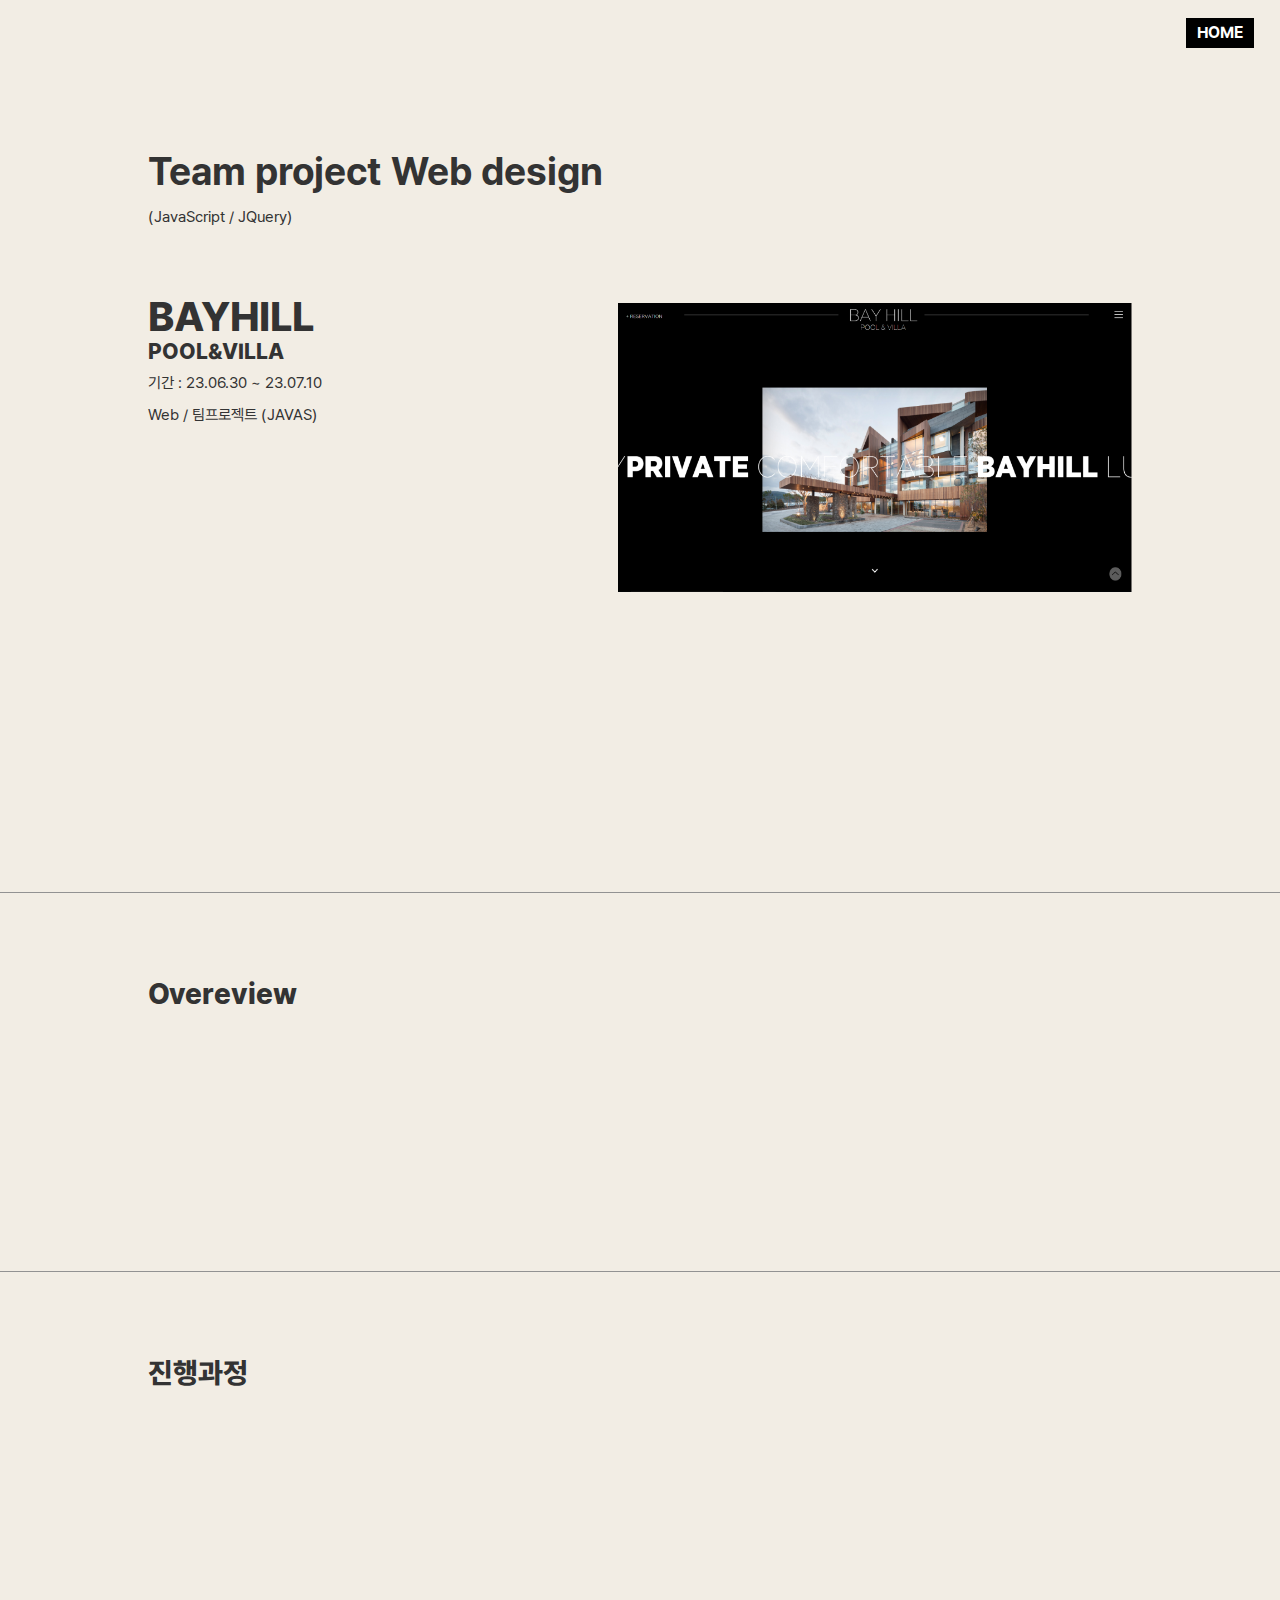
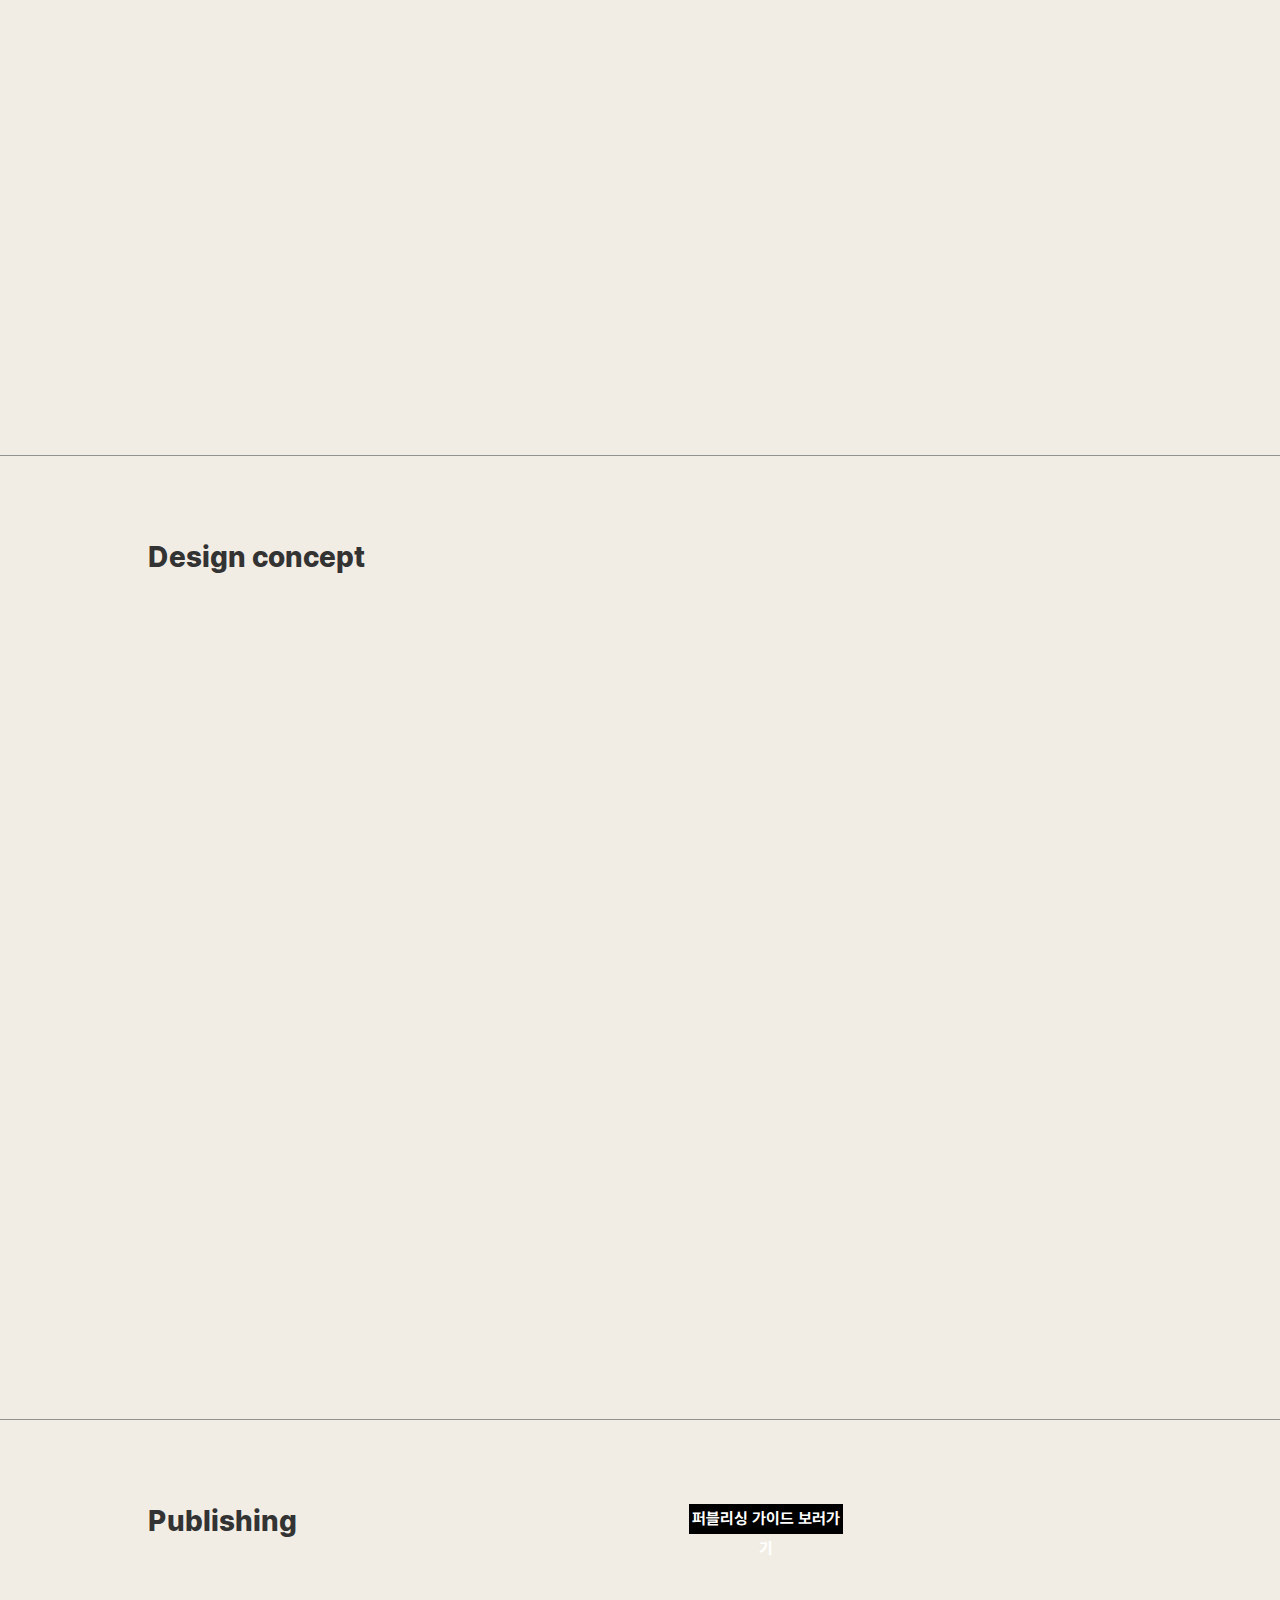
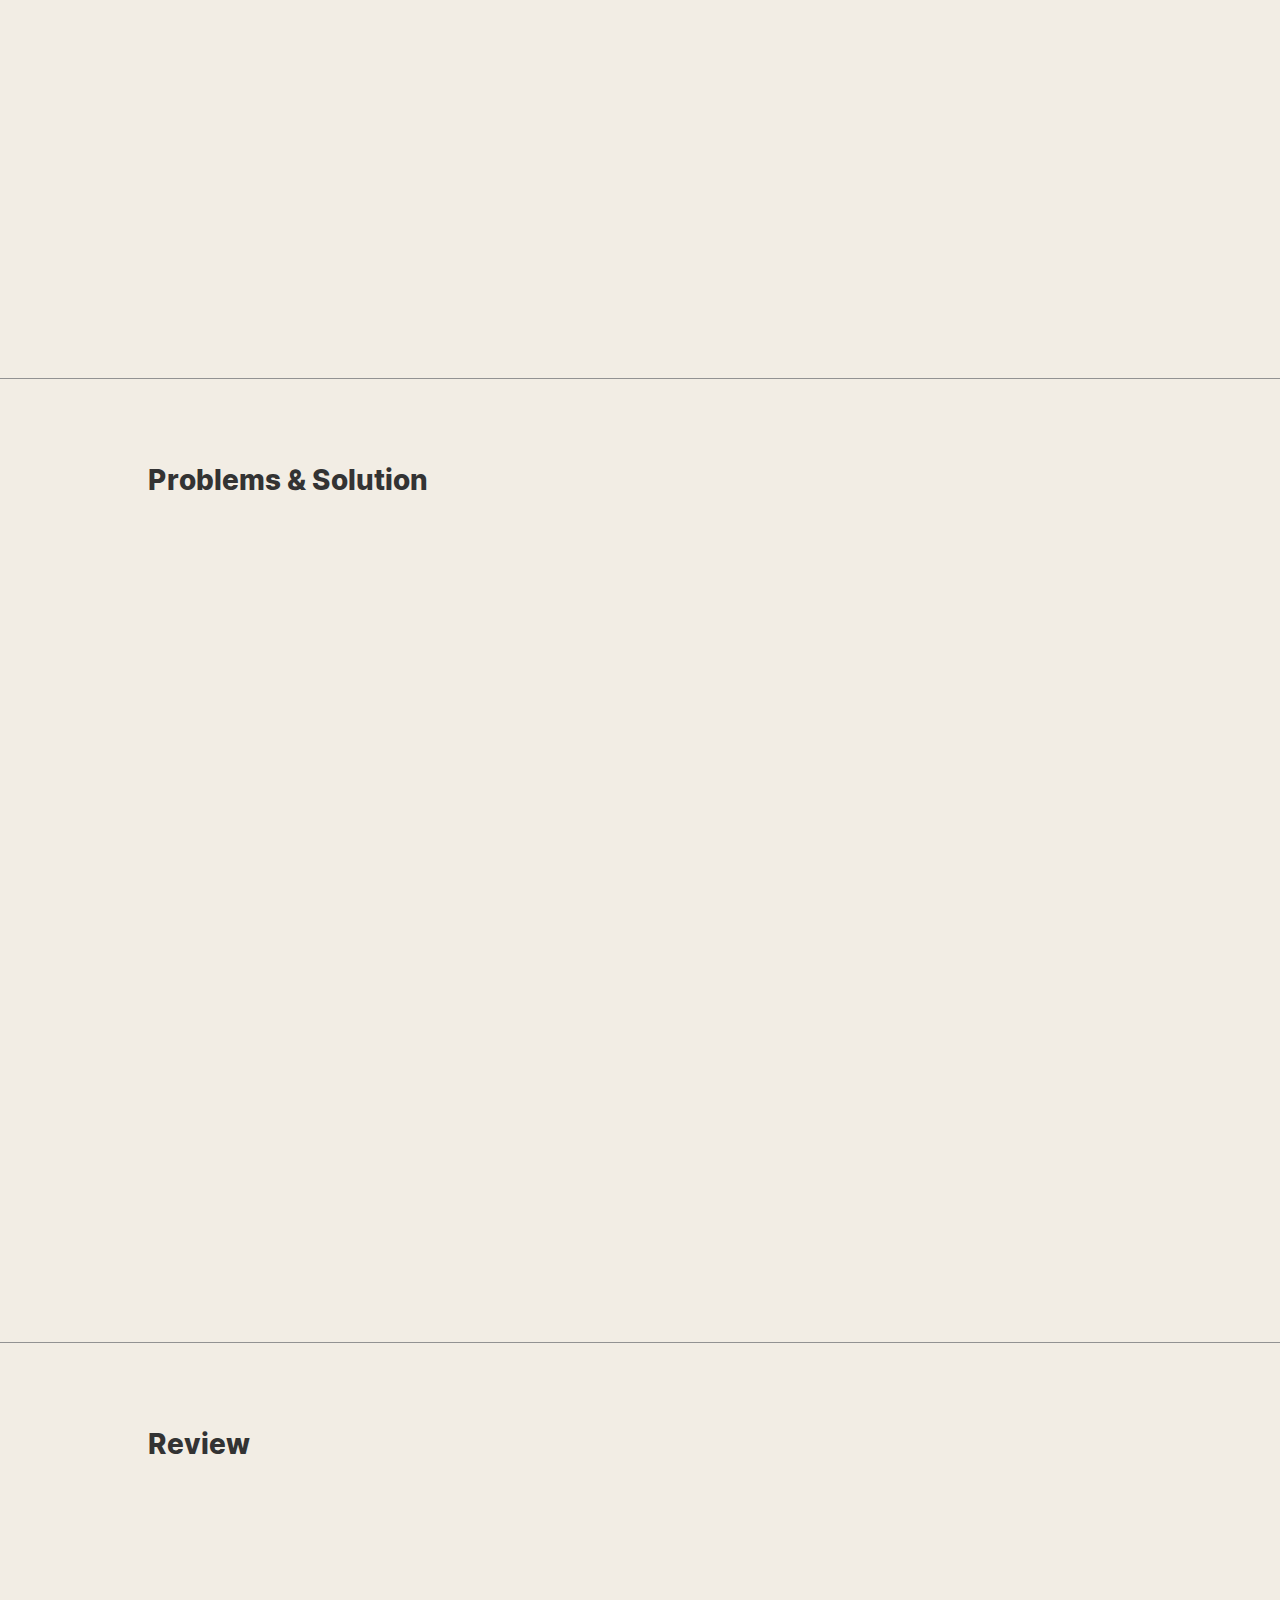
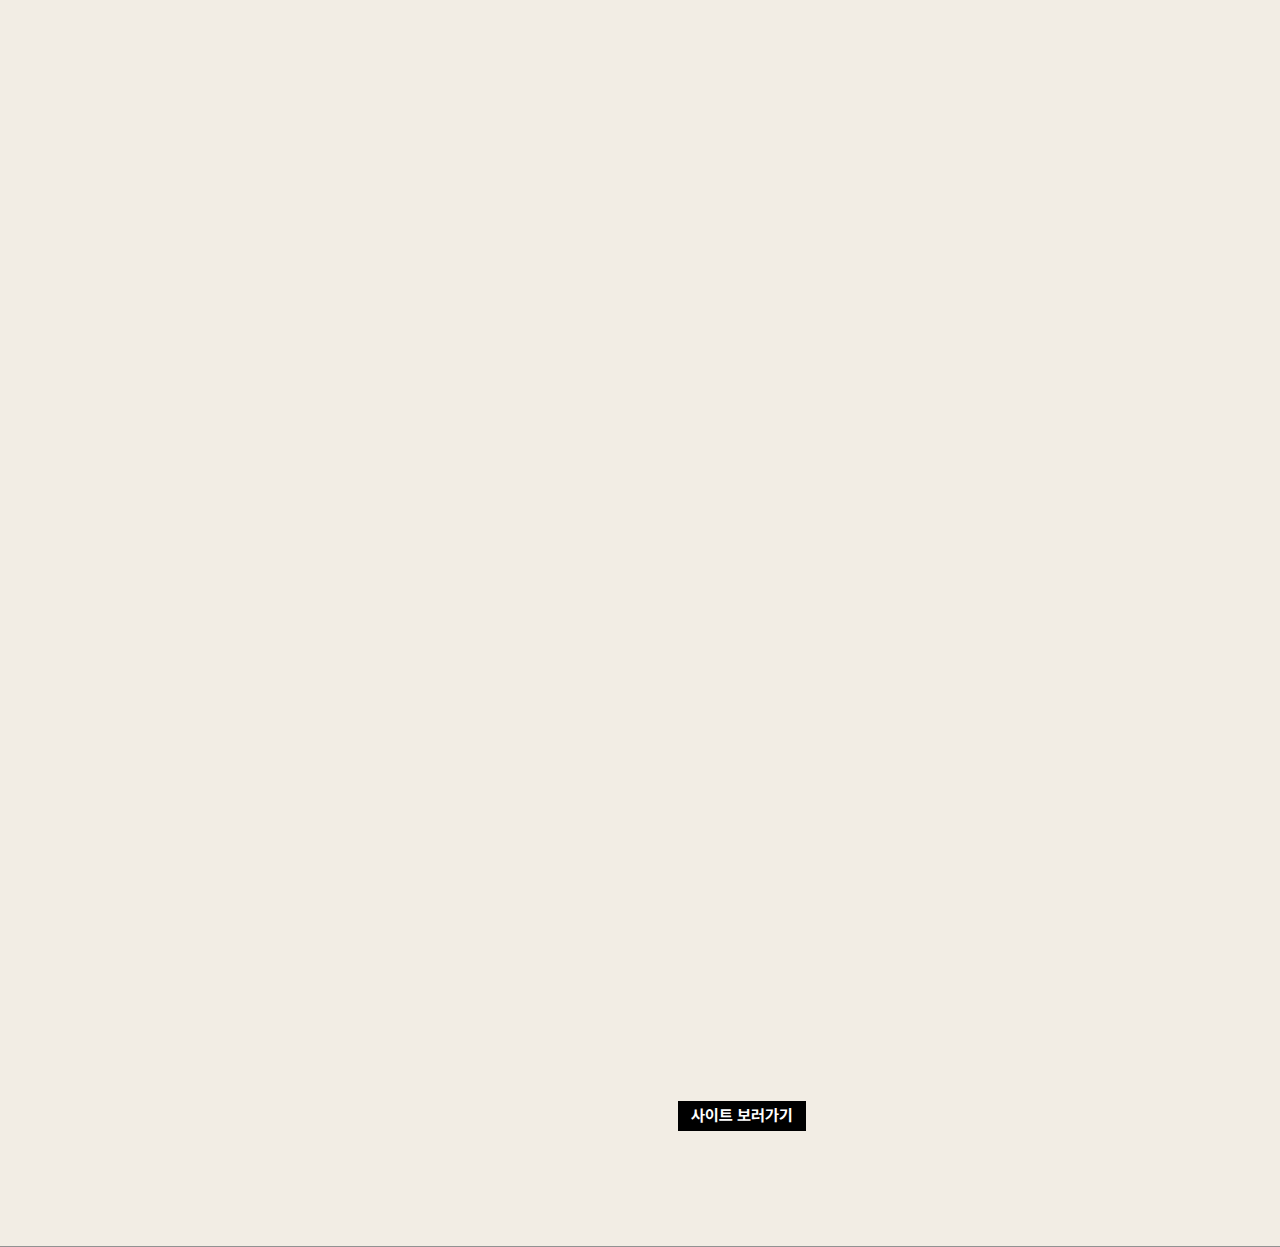
==== commit 9fc7f09e: "javas 내용수정 및 파일 추가" ====
--- a/javas_sub/javas_sub.html
+++ b/javas_sub/javas_sub.html
@@ -17,7 +17,7 @@
     <link rel="stylesheet" href="../common/fonts.css">
 
     <!-- AOS css -->
-    <!-- <link href="https://unpkg.com/aos@2.3.1/dist/aos.css" rel="stylesheet"> -->
+    <link href="https://unpkg.com/aos@2.3.1/dist/aos.css" rel="stylesheet">
 
     <!-- 내가 쓴 css -->
     <link rel="stylesheet" href="./javas_sub.css">
@@ -26,7 +26,7 @@
     <script src="../common/jquery-3.7.0.min.js"></script>
 
     <!-- AOS js -->
-    <!-- <script src="https://unpkg.com/aos@2.3.1/dist/aos.js"></script> -->
+    <script src="https://unpkg.com/aos@2.3.1/dist/aos.js"></script>
 
     <!-- swiper js -->
     <script src="../common/swiper-bundle.min.js"></script>
@@ -67,7 +67,7 @@
 
             <h1>Overeview</h1>
 
-            <div class="overeview_txt">
+            <div class="overeview_txt" data-aos="fade-left" data-aos-duration="1000">
                 <p>기존 사이트의 디자인이 사용자들의 이목을 끄는데 다소 부족하다는 생각이 들었습니다. </p>
                 <p>선정한 사이트가 호텔, 리조트 사이트인 만큼 이미지에 맞게 깔끔하고 고급스러운 이미지를 콘셉트로 디자인을 진행했습니다.<br>또한 비슷한 페이지가 많아 디자인의 통일성을 주고 다양한
                     스크립트 효과를 적용하는 것을 목표로 삼았습니다.</p>
@@ -83,7 +83,7 @@
             <h1>진행과정</h1>
 
             <div class="process_txt">
-                <div class="process_txt_top">
+                <div class="process_txt_top" data-aos="fade-left" data-aos-duration="1000">
                     <p>1. 팀 결성 및 리더, 깃허브 관리자 선정<br>
                         2. 리디자인 사이트 선정<br>
                         3. 리디자인 사이트 디자인 및 수정, 컨펌<br>
@@ -96,7 +96,7 @@
 
                 </div>
 
-                <div class="process_work flex">
+                <div class="process_work flex" data-aos="fade-left" data-aos-duration="1000">
                     <h3><span class="half-highlight">담당업무</span></h3>
                     <ul>
                         <li>팀원들 간의 정보 및 의견 조율, 전달</li>
@@ -116,9 +116,10 @@
             <h1>Design concept</h1>
 
             <div class="design_box flex">
-                <img src="./images/javas_sub_design.png" alt="베이힐 설명 페이지 화면 캡쳐">
-
-                <div class="design_txt">
+                <img src="./images/javas_sub_design.png" alt="베이힐 설명 페이지 화면 캡쳐" data-aos="zoom-in"
+                    data-aos-duration="1000">
+
+                <div class="design_txt" data-aos="fade-left" data-aos-duration="1000">
                     <p>“제주도 최고의 럭셔리 풀빌라” 베이힐 풀 앤 빌라의 브랜드 슬로건에 맞게 전체적으로 블랙, 화이트 색상을 선택하여 모던하고 세련된 디자인을 하였습니다 </p>
                     <p>또한, 두 컬러의 강렬한 대비로 눌러야 하는 버튼에 포인트를 주었습니다</p>
                 </div>
@@ -163,7 +164,7 @@
                             target="_blank">퍼블리싱 가이드 보러가기</a></span>
                 </div>
 
-                <ul class="publishing_txt">
+                <ul class="publishing_txt" data-aos="fade-left" data-aos-duration="1000">
                     <li>JavaScript를 스크롤 이벤트 적용</li>
                     <li>flex 및 position 사용하여 웹페이지 레이아웃 제작</li>
                     <li>CSS, Animation을 활용한 동적 효과 구현</li>
@@ -177,21 +178,16 @@
 
         </div>
     </div>
-    <!-- <span><svg xmlns="http://www.w3.org/2000/svg" viewBox="-5 -5 24 24"
-                                width="24" fill="currentColor">
-                                <path
-                                    d="M11.314 7.071l-4.95-4.95A1 1 0 0 1 7.778.707l5.657 5.657a1 1 0 0 1 0 1.414l-5.657 5.657a1 1 0 0 1-1.414-1.414l4.95-4.95zm-6 0l-4.95-4.95A1 1 0 1 1 1.778.707l5.657 5.657a1 1 0 0 1 0 1.414l-5.657 5.657a1 1 0 0 1-1.414-1.414l4.95-4.95z">
-                                </path>
-                            </svg></span> -->
+
 
     <!-- problems&solution -->
     <div class="problem line">
-        <div class="problem_intro layout-wrapper ">
+        <div class="problem_intro layout-wrapper">
 
             <h1>Problems & Solution</h1>
 
             <div class="problem_txt">
-                <div class="txt_box">
+                <div class="txt_box" data-aos="fade-left" data-aos-duration="1000">
                     <h3>1. position과 z-index 사용으로 인한 hover 이벤트 발생하지 않는 문제</h3>
                     <p>스크롤 시 상위 영역의 bottom을 만나면 footer 영역이 가려지도록 position: sticky, bottom: 0을 사용하였으나 a 태그를 사용한 요소에 hover
                         이벤트가 적용되지 않는 문제점 발생</p>
@@ -199,14 +195,14 @@
                         hover 값이 적용 되도록 해결</p>
                 </div>
 
-                <div class="txt_box">
+                <div class="txt_box" data-aos="fade-left" data-aos-duration="1000">
                     <h3>2. Animation 적용 가로로 흘러가는 텍스트가 넘치는 현상 발생</h3>
                     <p>넘치는 요소 제어를 위한 overflow: hidden 을 사용해야 한다는 것을 알고 있었지만 값을 적용시켜도 요소들이 넘치는 문제가 해결되지 않음
                     </p>
                     <p>html 구조를 다시 살펴보니 형제 요소에 값을 적용했던 것이었다. 부모 요소에 적용하니 올바르게 해결</p>
                 </div>
 
-                <div class="txt_box">
+                <div class="txt_box" data-aos="fade-left" data-aos-duration="1000">
                     <h3>3. 이미지 박스 hover 시 텍스트와 이미지의 밝기가 함께 변화하는 문제 </h3>
                     <p>메인 페이지의 영역 중 3개의 이미지 박스에 hover 시 백그라운드 이미지만 밝아지는 이벤트가 발생하는데 텍스트도 함께 바뀌는 문제가 발생함
                     </p>
@@ -227,7 +223,7 @@
             <h1>Review</h1>
 
 
-            <div class="txt_box flex">
+            <div class="txt_box flex" data-aos="fade-left" data-aos-duration="1000">
                 <h3>1. 잘한 점</h3>
                 <p class="box_right">
                     1. 동일한 디자인의 서브 페이지가 많은데 경로를 헷갈리지 않게 잘 연결시켜 놨다는 점<br>
@@ -237,7 +233,7 @@
                 </p>
             </div>
 
-            <div class="txt_box flex">
+            <div class="txt_box flex" data-aos="fade-left" data-aos-duration="1000">
                 <h3>2. 부족한 점</h3>
                 <p class="box_right">
                     1. footer에서 깃허브 페이지 주소 hover가 디자인적으로 아쉬운 점<br>
@@ -246,7 +242,7 @@
                 </p>
             </div>
 
-            <div class="txt_box flex">
+            <div class="txt_box flex" data-aos="fade-left" data-aos-duration="1000">
                 <h3>3. 배운 점</h3>
                 <p class="box_right">
                     JavaScript swiper 사용을 할 수 있다고 생각했는데 팀 프로젝트를 진행하면서 부족했던
@@ -254,7 +250,7 @@
                 </p>
             </div>
 
-            <div class="txt_box flex">
+            <div class="txt_box flex" data-aos="fade-left" data-aos-duration="1000">
                 <h3>4. 총평</h3>
                 <div class="box_right">
                     <p>JavaScript와 jQuery를 배우고 처음으로 하는 팀 프로젝트였습니다. 스스로 이해도가 낮다고 생각하여 팀원들에게 도움이 될 수 있을지 의문이었습니다.<br>
--- a/javas_sub/javas_sub.css
+++ b/javas_sub/javas_sub.css
@@ -7,459 +7,445 @@
 @import url(../index/common.css);
 
 body {
-    background-color: #f2ede4;
-    color: #333;
-    font-family: var(--ko-font-pr);
-  }
+  background-color: #f2ede4;
+  color: #333;
+  font-family: var(--ko-font-pr);
+}
 
 /***** 공통 css *****/
 .layout-wrapper {
-    width: 80%;
-    margin: 0px auto;
-  
-    padding: 20px;
-  }
-  .flex {
-    display: flex;
-    /* justify-content: center; */
-    align-items: center;
-  }
-  .line {
-    border-bottom: 1px solid #929292;
-  }
-  .half-highlight {
-    background: linear-gradient(180deg, rgba(255, 255, 255, 0) 50%, #d2d0d0
-    50%);
-  }
-
-
-  /***** header home_btn *****/
+  width: 80%;
+  margin: 0px auto;
+
+  padding: 20px;
+}
+.flex {
+  display: flex;
+  /* justify-content: center; */
+  align-items: center;
+}
+.line {
+  border-bottom: 1px solid #929292;
+}
+.half-highlight {
+  background: linear-gradient(180deg, rgba(255, 255, 255, 0) 50%, #d2d0d0 50%);
+}
+
+/***** header home_btn *****/
 header {
-    width: 100%;
-  }
+  width: 100%;
+}
 header .home_btn {
-    width: 5.35vw;
-    text-transform: uppercase;
-    font-weight: bold;
-  
-    position: absolute;
-    right: 2%;
-    top: 2%;
-  }
+  width: 5.35vw;
+  text-transform: uppercase;
+  font-weight: bold;
+
+  position: absolute;
+  right: 2%;
+  top: 2%;
+}
 header .home_btn span {
-    text-align: center;
-    background-color: #000;
-    color: #fff;
-    height: 2.35vw;
-  
-    line-height: 2.35vw;
-    display: block;
-  }
+  text-align: center;
+  background-color: #000;
+  color: #fff;
+  height: 2.35vw;
+
+  line-height: 2.35vw;
+  display: block;
+}
 header .home_btn span a {
-    display: block;
-  }
+  display: block;
+}
 header .home_btn span:hover {
-    background: transparent;
-    color: #000;
-    box-shadow: -7px -7px 20px 0px #2221, -4px -4px 5px 0px #2221,
-      7px 7px 20px 0px #2221, 4px 4px 5px 0px #2221;
-  }
+  background: transparent;
+  color: #000;
+  box-shadow: -7px -7px 20px 0px #2221, -4px -4px 5px 0px #2221,
+    7px 7px 20px 0px #2221, 4px 4px 5px 0px #2221;
+}
 header .home_btn span:before,
 header .home_btn span:after {
-    content: '';
-    position: absolute;
-    top: 0;
-    right: 0;
-    height: 2px;
-    width: 0;
-  
-    background-color: #000;
-    transition: 400ms ease all;
-  }
+  content: '';
+  position: absolute;
+  top: 0;
+  right: 0;
+  height: 2px;
+  width: 0;
+
+  background-color: #000;
+  transition: 400ms ease all;
+}
 header .home_btn span:after {
-    right: inherit;
-    top: inherit;
-    left: 0;
-    bottom: 0;
-  }
+  right: inherit;
+  top: inherit;
+  left: 0;
+  bottom: 0;
+}
 header .home_btn span:hover:before,
 header .home_btn span:hover:after {
-    width: 100%;
-    transition: 800ms ease all;
-  }
+  width: 100%;
+  transition: 800ms ease all;
+}
 
 /***** main_intro *****/
-main{
-    width: 100%;
-    height: 85vh;
-    /* color: #343434; */
+main {
+  width: 100%;
+  height: 85vh;
+  /* color: #343434; */
 }
 main .main_intro {
-    margin-top: 10vw;
-    justify-content: space-between;
-    align-items: center;
-  }
+  margin-top: 10vw;
+  justify-content: space-between;
+  align-items: center;
+}
 main .main_intro h1 {
-    font-size: 3vw;
-    font-weight: 700;
- }
+  font-size: 3vw;
+  font-weight: 700;
+}
 main .main_intro p {
-    font-size: 1.2vw;
-    margin-top: 1vw;
-}
-main .img_txt{
-    margin-top: 6vw;
-    justify-content: space-between;
-    align-items: flex-start;
-}
-main .img_txt .intro_txt h2{
-    font-size: 3.2vw;
-    font-weight: 800;
-    line-height: 0.7;
-}
-main .img_txt .intro_txt .small{
-    font-size: 1.7vw;
-}
-main .img_txt img{
-
-    width: 40.1500vw;
-    height: 22.5999vw;
+  font-size: 1.2vw;
+  margin-top: 1vw;
+}
+main .img_txt {
+  margin-top: 6vw;
+  justify-content: space-between;
+  align-items: flex-start;
+}
+main .img_txt .intro_txt h2 {
+  font-size: 3.2vw;
+  font-weight: 800;
+  line-height: 0.7;
+}
+main .img_txt .intro_txt .small {
+  font-size: 1.7vw;
+}
+main .img_txt img {
+  width: 40.15vw;
+  height: 22.5999vw;
 }
 
 /***** overeview *****/
-.overeview{
-    width: 100%;
-    height: 35vh;
-}
-.overeview .overeview_intro{
-    margin-top: 5vw;
-
-    justify-content: space-between;
-    align-items: flex-start;
-}
-.overeview .overeview_intro h1{
-    font-weight: 800;
-    font-size: 2.25vw;
-}
-.overeview .overeview_txt p{
-    /* width: 98%; */
-    font-size: 1vw;
-    
-    margin-bottom: 2vw;
-    line-height: 1.4;
-}
-    
+.overeview {
+  width: 100%;
+  height: 35vh;
+}
+.overeview .overeview_intro {
+  margin-top: 5vw;
+
+  justify-content: space-between;
+  align-items: flex-start;
+}
+.overeview .overeview_intro h1 {
+  font-weight: 800;
+  font-size: 2.25vw;
+}
+.overeview .overeview_txt p {
+  /* width: 98%; */
+  font-size: 1vw;
+
+  margin-bottom: 2vw;
+  line-height: 1.4;
+}
 
 /***** 진행과정 *****/
-.process{
-    width: 100%;
-    height: 80vh;
-}
-.process .process_intro{
-    margin-top: 5vw;
-    justify-content: space-between;
-    align-items: flex-start;
-}
-.process .process_intro h1{
-    font-weight: 800;
-    font-size: 2.25vw;
+.process {
+  width: 100%;
+  height: 80vh;
+}
+.process .process_intro {
+  margin-top: 5vw;
+  justify-content: space-between;
+  align-items: flex-start;
+}
+.process .process_intro h1 {
+  font-weight: 800;
+  font-size: 2.25vw;
 }
 .process .process_intro .process_txt {
-    width: 52%;
-    font-size: 1vw;
-  }
+  width: 52%;
+  font-size: 1vw;
+}
 .process .process_intro .process_txt .process_txt_top p {
-    line-height: 2.5vw;
-  }
+  line-height: 2.5vw;
+}
 .process .process_intro .process_txt ul {
-    margin-left: 2vw;
-  }
+  margin-left: 2vw;
+}
 .process .process_intro .process_txt .process_txt_top ul li {
-    line-height: 2vw;
-  }
+  line-height: 2vw;
+}
 .process .process_intro .process_work {
-    margin-top: 5vw;
-    justify-content: space-between;
-    align-items: flex-start;
-  }
+  margin-top: 5vw;
+  justify-content: space-between;
+  align-items: flex-start;
+}
 .process .process_intro .process_work h3 {
-    font-weight: bold;
-    font-size: 1.2vw;
-  }
+  font-weight: bold;
+  font-size: 1.2vw;
+}
 .process .process_intro .process_work ul {
-    width: 70%;
-  }
+  width: 70%;
+}
 .process .process_intro .process_work ul li {
-    margin-bottom: 1vw;
-  }
+  margin-bottom: 1vw;
+}
 
 /***** design concept *****/
-.design{
-    width: 100%;
-    height: 100vh;
-}
-.design .design_intro{
-    margin-top: 5vw;
-}
-.design .design_intro h1{
-    font-weight: 800;
-    font-size: 2.25vw;
-}
-.design .design_box{
-    margin-top: 5vw;
-    margin-bottom: 10vw;
-    justify-content: space-between;
-    align-items:center;
-}
-.design .design_box img{
-    width: 32.555vw;
-    height: 18.2vw;
-    box-shadow: 7px 5px 6px 2px rgba(166,166,166,0.85);
-}
-.design .design_box .design_txt{
-    width: 48%;
-}
-.design .design_box .design_txt p{
-    font-size: 1.1vw;
-    margin-bottom: 1vw;
-}
-.design .design_box .design_txt p:first-child{
-    line-height: 1.4;
-}
-.design .style{
-    justify-content: space-between;
-    align-items: flex-start;
+.design {
+  width: 100%;
+  height: 100vh;
+}
+.design .design_intro {
+  margin-top: 5vw;
+}
+.design .design_intro h1 {
+  font-weight: 800;
+  font-size: 2.25vw;
+}
+.design .design_box {
+  margin-top: 5vw;
+  margin-bottom: 10vw;
+  justify-content: space-between;
+  align-items: center;
+}
+.design .design_box img {
+  width: 32.555vw;
+  height: 18.2vw;
+  box-shadow: 7px 5px 6px 2px rgba(166, 166, 166, 0.85);
+}
+.design .design_box .design_txt {
+  width: 48%;
+}
+.design .design_box .design_txt p {
+  font-size: 1.1vw;
+  margin-bottom: 1vw;
+}
+.design .design_box .design_txt p:first-child {
+  line-height: 1.4;
+}
+.design .style {
+  justify-content: space-between;
+  align-items: flex-start;
 }
 
 .design .style .bold {
-    font-weight: bold;
-    font-size: 1.5vw;
-    margin-bottom: 50px;
+  font-weight: bold;
+  font-size: 1.5vw;
+  margin-bottom: 50px;
 }
 .design .style .txt_size {
-    font-size: 1.2vw;
-    font-weight: 500;
-    line-height: 1.4;
+  font-size: 1.2vw;
+  font-weight: 500;
+  line-height: 1.4;
 }
 .design .style .color_tag {
-    display: flex;
-    justify-content: space-around;
-    align-items: center;
-    font-size: 1vw;
-    margin-top: 1vw;
-}
-
+  display: flex;
+  justify-content: space-around;
+  align-items: center;
+  font-size: 1vw;
+  margin-top: 1vw;
+}
 
 /***** publishing *****/
-.publishing{
-    width: 100%;
-    height: 55vh;
-}
-.publishing .publishing_intro{
-    margin-top: 5vw;
-    justify-content: space-between;
-    align-items: flex-start;
-}
-.publishing .publishing_intro h1{
-    font-weight: 800;
-    font-size: 2.25vw;
-}
-.publishing .publishing_right{
-    width: 45%;
-}
-.publishing .publishing_right .publishing_txt{
-    margin-top: 5vw;
-    margin-left: 1vw;
-}
-.publishing .publishing_right .publishing_txt li{
-    font-size: 1vw;
-    list-style: decimal;
-    line-height: 2;
+.publishing {
+  width: 100%;
+  height: 55vh;
+}
+.publishing .publishing_intro {
+  margin-top: 5vw;
+  justify-content: space-between;
+  align-items: flex-start;
+}
+.publishing .publishing_intro h1 {
+  font-weight: 800;
+  font-size: 2.25vw;
+}
+.publishing .publishing_right {
+  width: 45%;
+}
+.publishing .publishing_right .publishing_txt {
+  margin-top: 5vw;
+  margin-left: 1vw;
+}
+.publishing .publishing_right .publishing_txt li {
+  font-size: 1vw;
+  list-style: decimal;
+  line-height: 2;
 }
 
 /***** 기술서 보러가기 *****/
-.goto{
-
-width: 35%;
-border-bottom: 1px solid #000;
-}
-.goto:hover{
-    /* color: #0d2dc9; */
-font-weight: 800;
-transition: 0.4s;
-transform: translate(4%);
-}
-
-
-
+.goto {
+  width: 35%;
+  border-bottom: 1px solid #000;
+}
+.goto:hover {
+  font-weight: 800;
+  transition: 0.4s;
+  transform: translate(4%);
+}
 
 /* 퍼블리싱가이드 btn */
 .guide_btn {
-    width: 12vw;
-    text-transform: uppercase;
-    font-weight: bold;
-
-    position: relative;
-
-  }
+  width: 12vw;
+  text-transform: uppercase;
+  font-weight: bold;
+
+  position: relative;
+}
 .guide_btn span {
-    text-align: center;
-    background-color: #000;
-    color: #fff;
-    height: 2.35vw;
-  
-    line-height: 2.35vw;
-    display: block;
-  }
+  text-align: center;
+  background-color: #000;
+  color: #fff;
+  height: 2.35vw;
+
+  line-height: 2.35vw;
+  display: block;
+}
 .guide_btn span a {
-    display: block;
-  }
+  display: block;
+}
 .guide_btn span:hover {
-    background: transparent;
-    color: #000;
-    box-shadow: -7px -7px 20px 0px #2221, -4px -4px 5px 0px #2221,
-      7px 7px 20px 0px #2221, 4px 4px 5px 0px #2221;
-  }
+  background: transparent;
+  color: #000;
+  box-shadow: -7px -7px 20px 0px #2221, -4px -4px 5px 0px #2221,
+    7px 7px 20px 0px #2221, 4px 4px 5px 0px #2221;
+}
 .guide_btn span:before,
 .guide_btn span:after {
-    content: '';
-    position: absolute;
-    top: 0;
-    right: 0;
-    height: 2px;
-    width: 0;
-    background-color: #000;
-    transition: 400ms ease all;
-  }
+  content: '';
+  position: absolute;
+  top: 0;
+  right: 0;
+  height: 2px;
+  width: 0;
+  background-color: #000;
+  transition: 400ms ease all;
+}
 .guide_btn span:after {
-    right: inherit;
-    top: inherit;
-    left: 0;
-    bottom: 0;
-  }
+  right: inherit;
+  top: inherit;
+  left: 0;
+  bottom: 0;
+}
 .guide_btn span:hover:before,
 .guide_btn span:hover:after {
-    width: 100%;
-    transition: 800ms ease all;
-  }
-
+  width: 100%;
+  transition: 800ms ease all;
+}
 
 /***** problems&solution *****/
-.problem{
-    width: 100%;
-    height: 100vh;
-}
-.problem .problem_intro{
-    margin-top: 5vw;
-}
-.problem .problem_intro h1{
-    font-weight: 800;
-    font-size: 2.25vw;
-}
-.problem .problem_txt{
-    width: 47%;
-    float: right;
-}
-.problem .problem_txt .txt_box{
-    margin: 5vw 0;
-}
-.problem .problem_txt .txt_box h3{
-    font-size: 1.1vw;
-    margin-bottom: 1vw;
-}
-.problem .problem_txt .txt_box p{
-    font-size: 0.9vw;
-    line-height: 1.4;
-    margin-left: 1vw;
-}
-
+.problem {
+  width: 100%;
+  height: 100vh;
+}
+.problem .problem_intro {
+  margin-top: 5vw;
+}
+.problem .problem_intro h1 {
+  font-weight: 800;
+  font-size: 2.25vw;
+}
+.problem .problem_txt {
+  width: 47%;
+  float: right;
+}
+.problem .problem_txt .txt_box {
+  margin: 5vw 0;
+}
+.problem .problem_txt .txt_box h3 {
+  font-size: 1.1vw;
+  margin-bottom: 1vw;
+}
+.problem .problem_txt .txt_box p {
+  font-size: 0.9vw;
+  line-height: 1.4;
+  margin-left: 1vw;
+}
 
 /***** review  *****/
-.review{
-    width: 100%;
-    height: 160vh;
-
-    position: relative;
-}
-.review .review_intro{
-    margin-top: 5vw;
-}
-.review .review_intro h1{
-    font-weight: 800;
-    font-size: 2.25vw;
-}
-.review .txt_box{
-    width: 95%;
-    margin: 0 auto;
-    margin-top: 5vw;
-    justify-content: space-between;
-    align-items: flex-start;
-}
-.review .txt_box h3{
-    font-size: 1.2vw;
-    font-weight: 800;
-}
-.review .txt_box .box_right{
-    width: 46%;
-    margin-left: 10vw;
-    margin-bottom: 2vw;
-    font-size: 1vw;
-    line-height: 1.6;
-}
-.review .txt_box .box_right p{
-    margin-bottom: 2vw;
-}
-
+.review {
+  width: 100%;
+  height: 160vh;
+
+  position: relative;
+}
+.review .review_intro {
+  margin-top: 5vw;
+}
+.review .review_intro h1 {
+  font-weight: 800;
+  font-size: 2.25vw;
+}
+.review .txt_box {
+  width: 95%;
+  margin: 0 auto;
+  margin-top: 5vw;
+  justify-content: space-between;
+  align-items: flex-start;
+}
+.review .txt_box h3 {
+  font-size: 1.2vw;
+  font-weight: 800;
+}
+.review .txt_box .box_right {
+  width: 46%;
+  margin-left: 10vw;
+  margin-bottom: 2vw;
+  font-size: 1vw;
+  line-height: 1.6;
+}
+.review .txt_box .box_right p {
+  margin-bottom: 2vw;
+}
 
 /***** 사이트보러가기 btn *****/
 .review .footer_btn {
-    width: 10vw;
-    text-transform: uppercase;
-    font-weight: bold;
-  
-    position: absolute;
-    right: 37%;
-    bottom: 10%;
-  }
+  width: 10vw;
+  text-transform: uppercase;
+  font-weight: bold;
+
+  position: absolute;
+  right: 37%;
+  bottom: 8%;
+}
 .review .footer_btn span {
-    text-align: center;
-    background-color: #000;
-    color: #fff;
-    height: 2.35vw;
-  
-    line-height: 2.35vw;
-    display: block;
-  }
+  text-align: center;
+  background-color: #000;
+  color: #fff;
+  height: 2.35vw;
+
+  line-height: 2.35vw;
+  display: block;
+}
 .review .footer_btn span a {
-    display: block;
-  }
-  
+  display: block;
+}
+
 .review .footer_btn span:hover {
-    background: transparent;
-    color: #000;
-    box-shadow: -7px -7px 20px 0px #2221, -4px -4px 5px 0px #2221,
-      7px 7px 20px 0px #2221, 4px 4px 5px 0px #2221;
-  }
-  
+  background: transparent;
+  color: #000;
+  box-shadow: -7px -7px 20px 0px #2221, -4px -4px 5px 0px #2221,
+    7px 7px 20px 0px #2221, 4px 4px 5px 0px #2221;
+}
+
 .review .footer_btn span:before,
 .review .footer_btn span:after {
-    content: '';
-    position: absolute;
-    top: 0;
-    right: 0;
-    height: 2px;
-    width: 0;
-    background-color: #000;
-    transition: 400ms ease all;
-}
-  .review .footer_btn span:after {
-    right: inherit;
-    top: inherit;
-    left: 0;
-    bottom: 0;
-  }
+  content: '';
+  position: absolute;
+  top: 0;
+  right: 0;
+  height: 2px;
+  width: 0;
+  background-color: #000;
+  transition: 400ms ease all;
+}
+.review .footer_btn span:after {
+  right: inherit;
+  top: inherit;
+  left: 0;
+  bottom: 0;
+}
 .review .footer_btn span:hover:before,
 .review .footer_btn span:hover:after {
-    width: 100%;
-    transition: 800ms ease all;
-}+  width: 100%;
+  transition: 800ms ease all;
+}
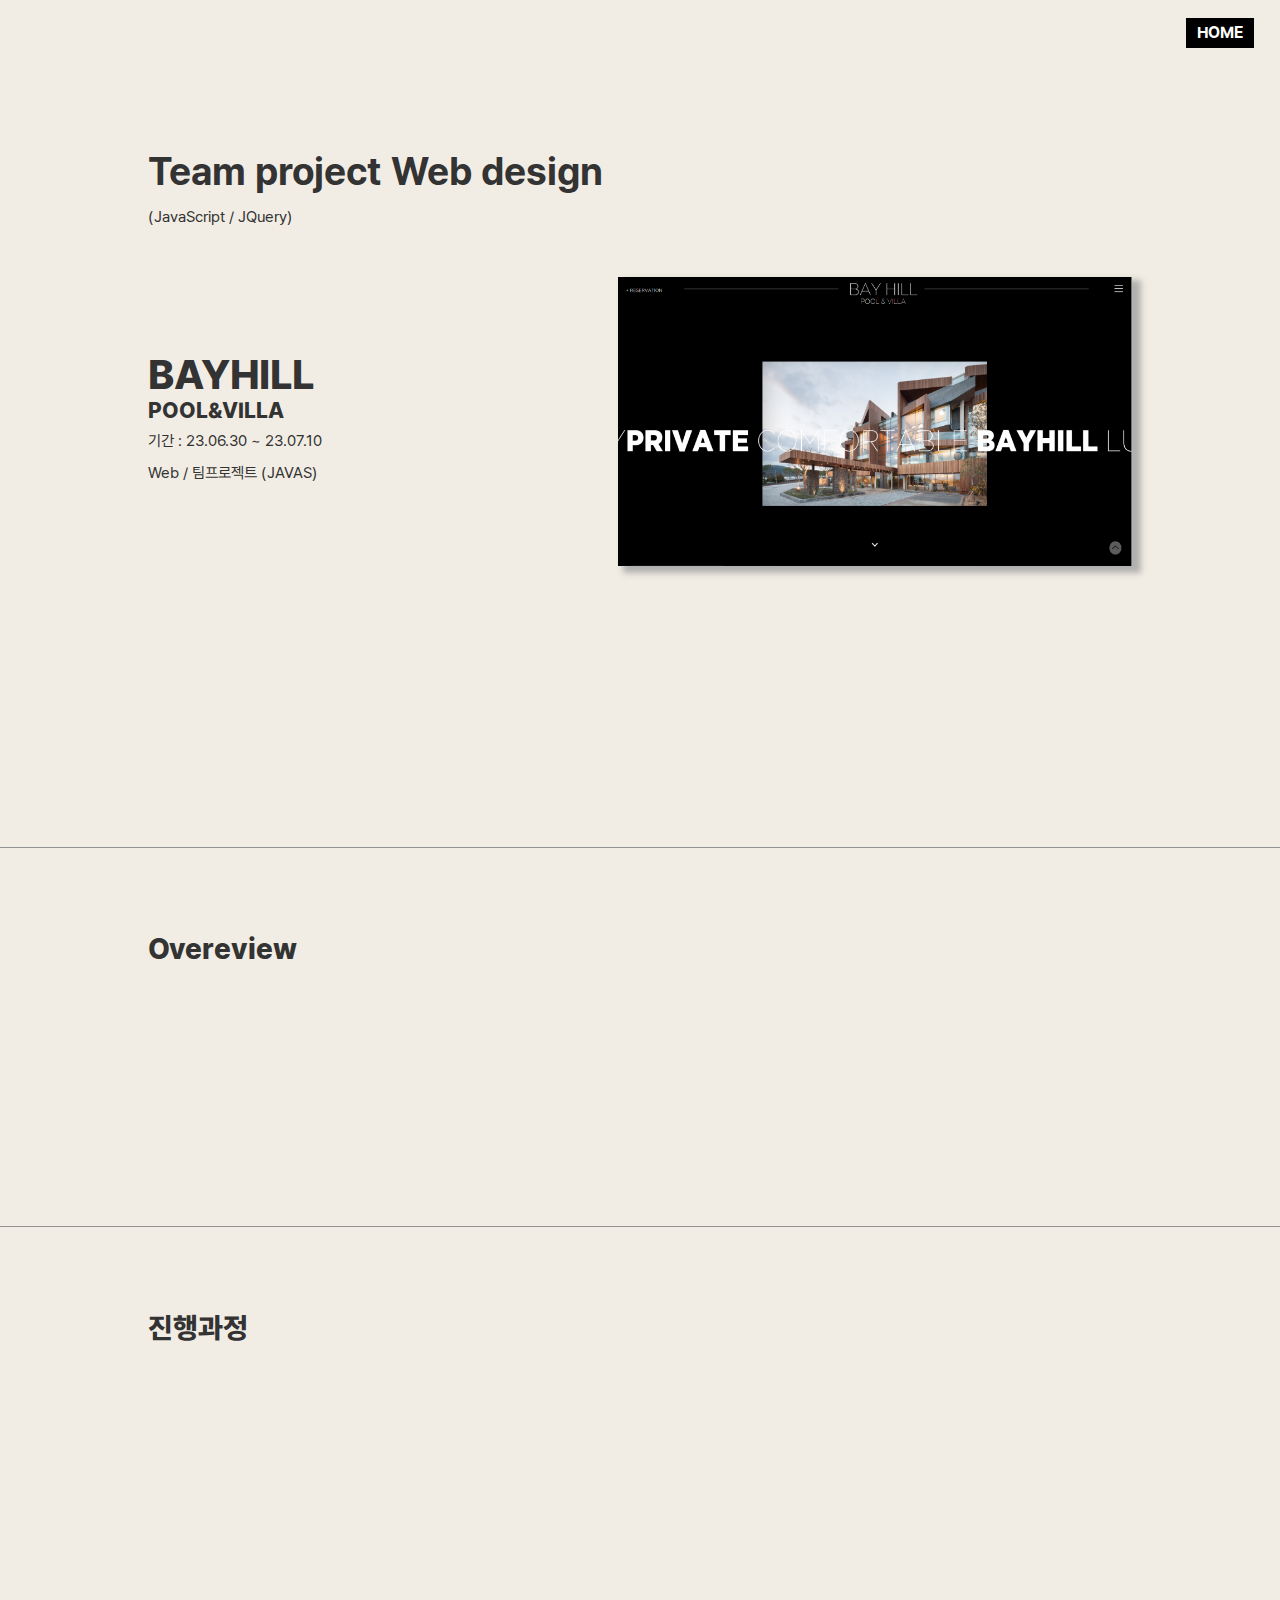
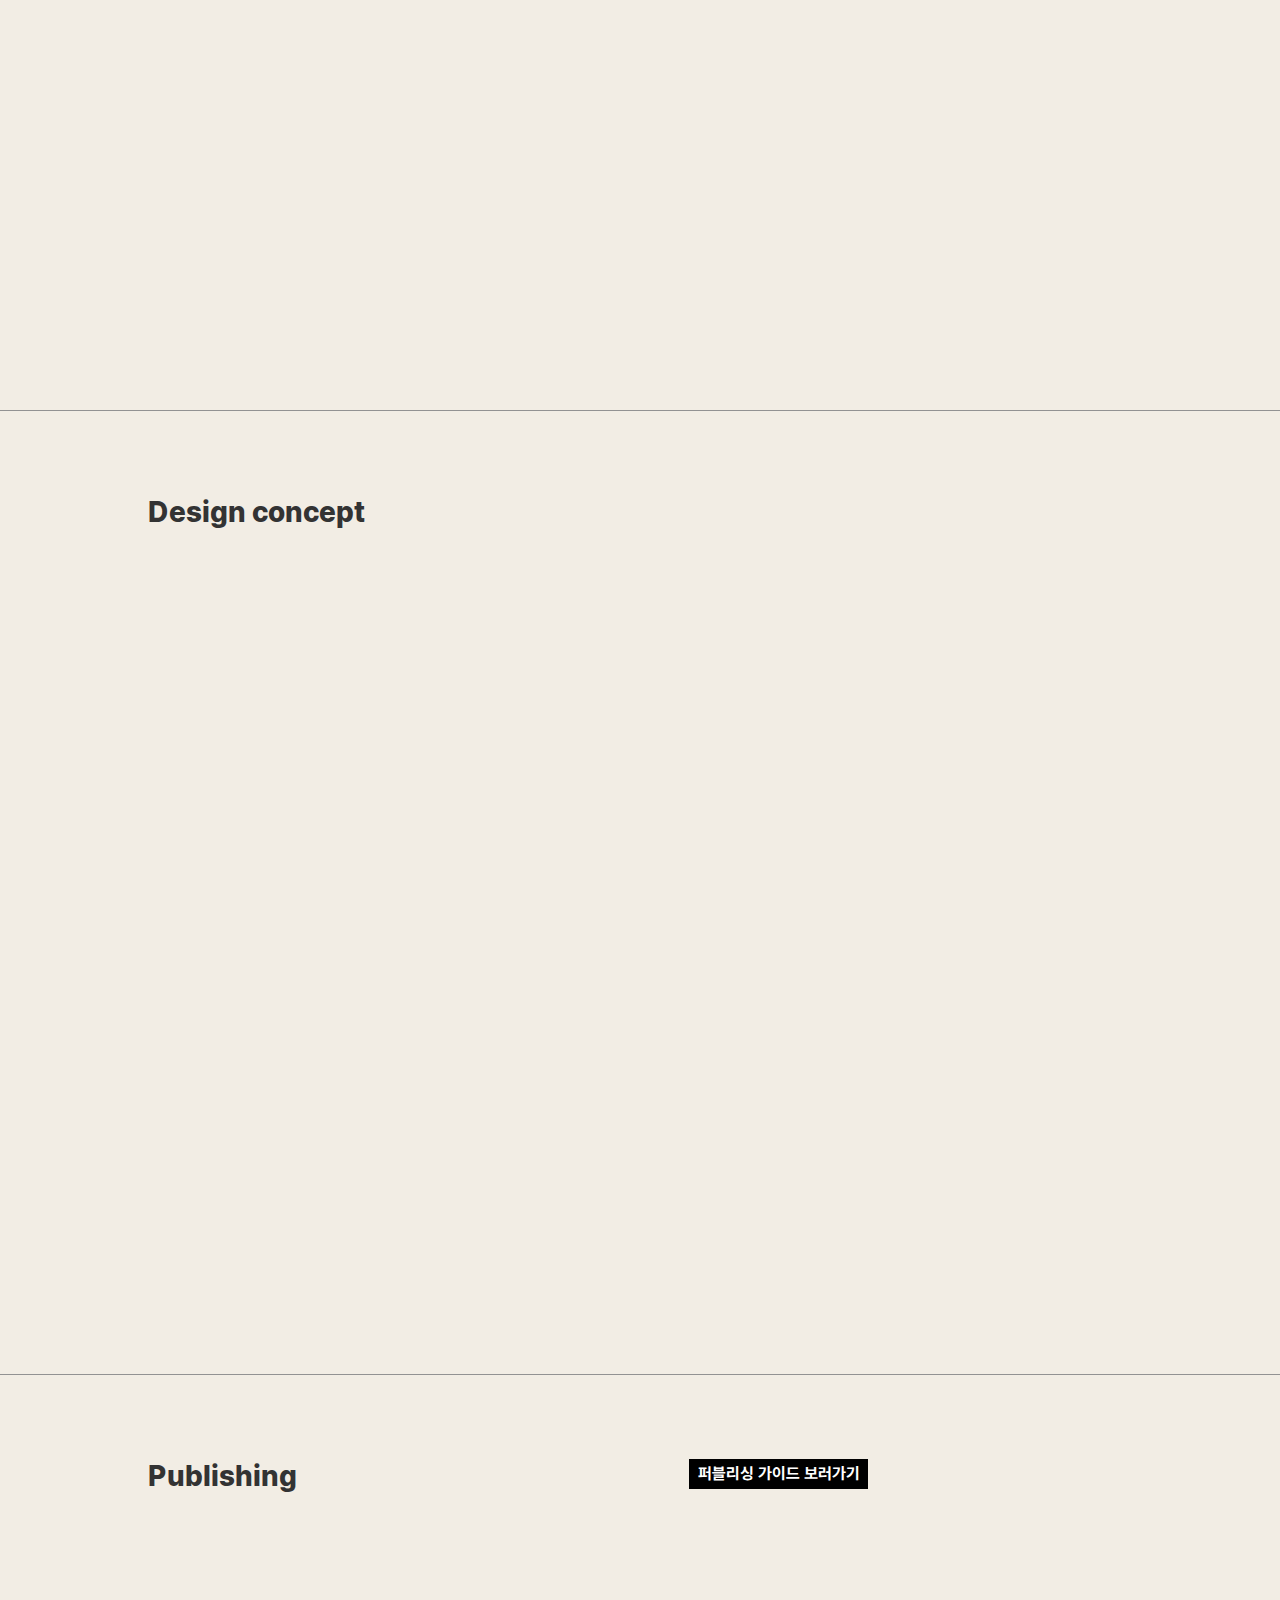
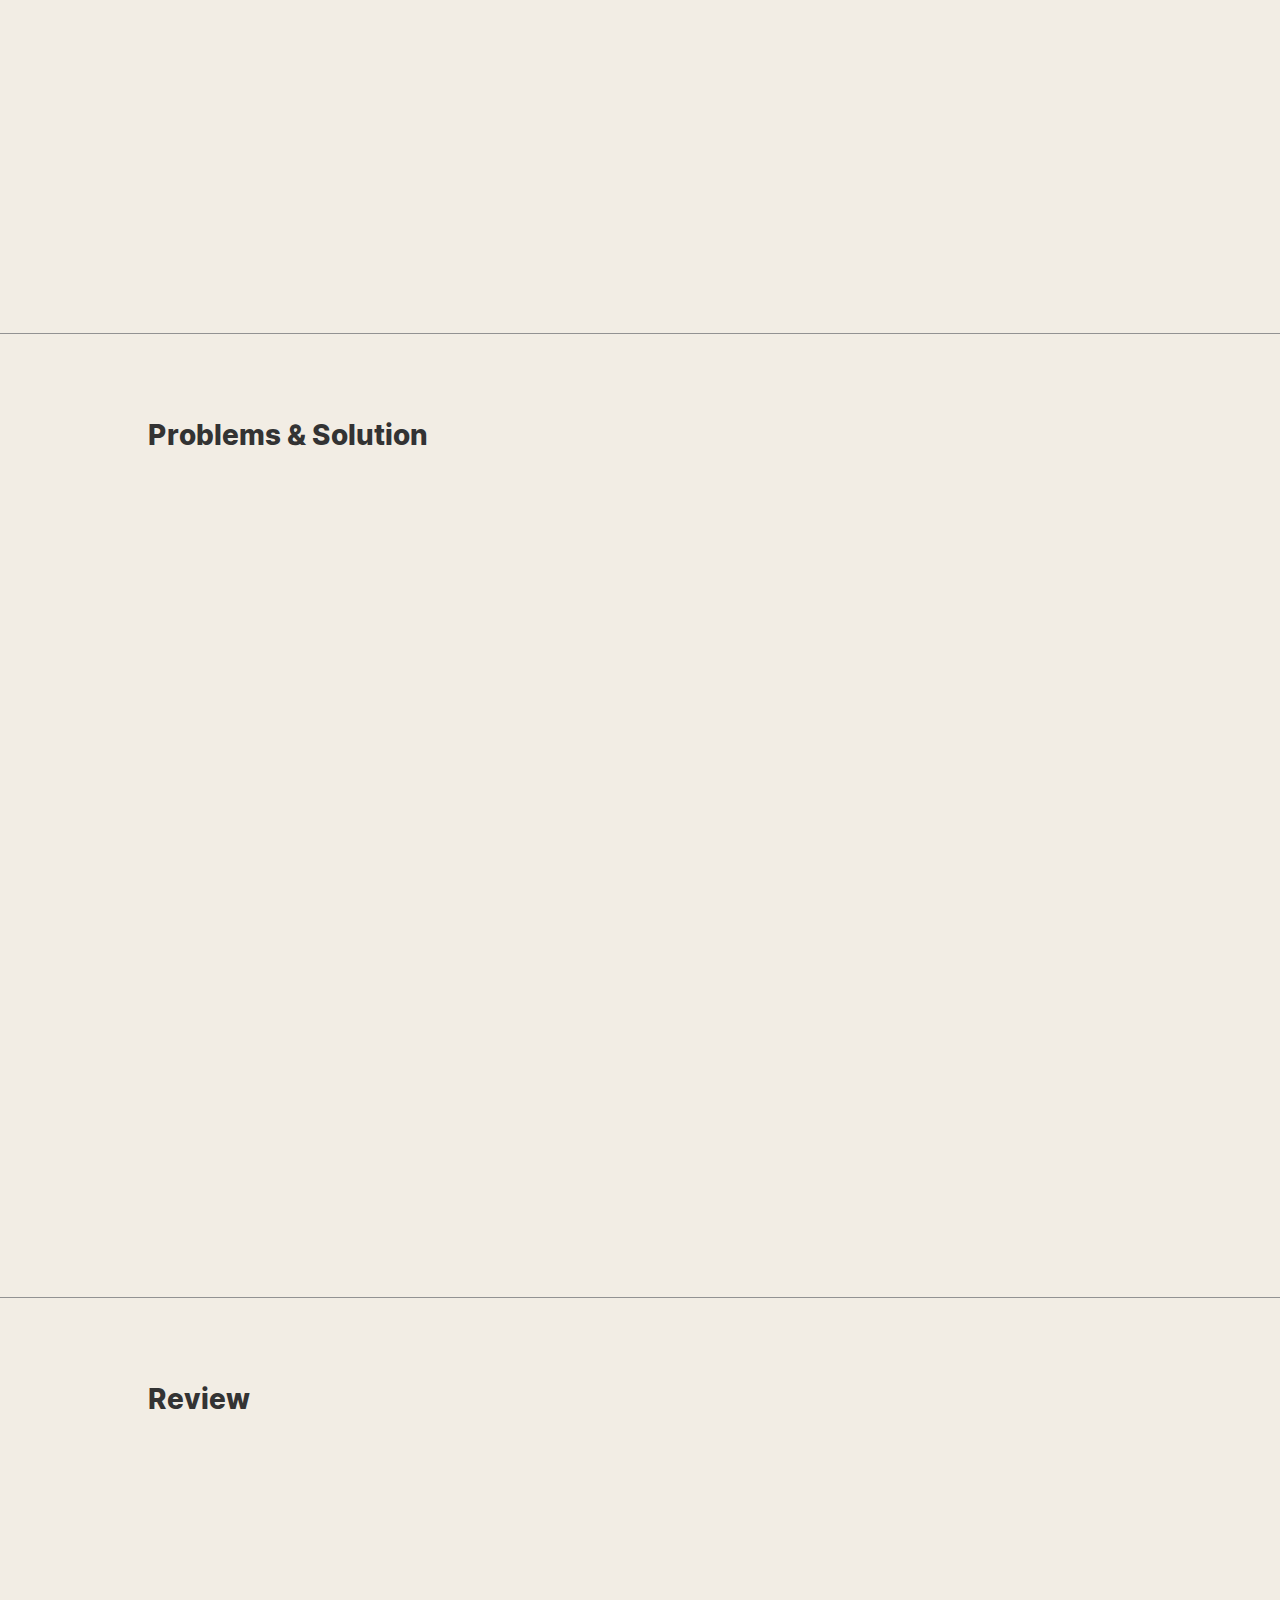
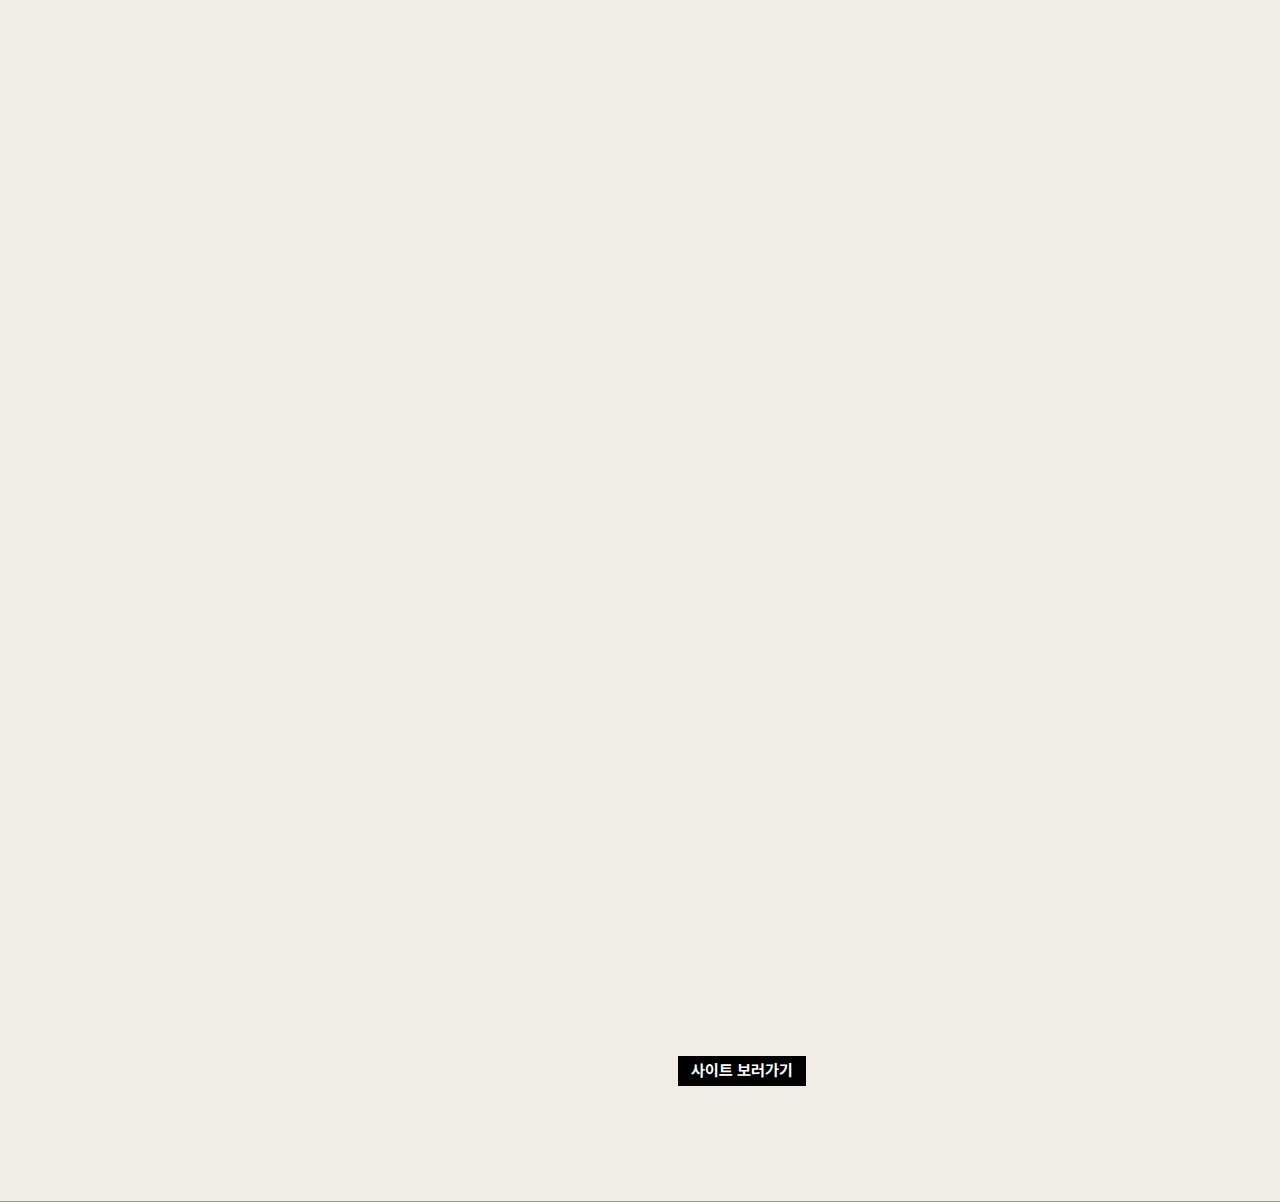
==== commit 744fffdf: "javas_sub 수정" ====
--- a/javas_sub/javas_sub.html
+++ b/javas_sub/javas_sub.html
@@ -46,6 +46,7 @@
     <!-- main_intro -->
     <main class="line">
         <div class="main_intro layout-wrapper">
+
             <h1>Team project Web design </h1>
             <p>(JavaScript / JQuery)</p>
 
@@ -56,8 +57,10 @@
                     <p>Web / 팀프로젝트 (JAVAS)</p>
                 </div>
 
-                <img src="./images/javas_sub_main.png" alt="팀프로젝트 베이힐 메인 페이지 화면 캡쳐">
-            </div>
+                <img src="./images/javas_sub_main.png" alt="팀프로젝트 베이힐 메인 페이지 화면 캡쳐" data-aos="zoom-in-up"
+                    data-aos-duration="1000">
+            </div>
+
         </div>
     </main>
 
@@ -69,7 +72,7 @@
 
             <div class="overeview_txt" data-aos="fade-left" data-aos-duration="1000">
                 <p>기존 사이트의 디자인이 사용자들의 이목을 끄는데 다소 부족하다는 생각이 들었습니다. </p>
-                <p>선정한 사이트가 호텔, 리조트 사이트인 만큼 이미지에 맞게 깔끔하고 고급스러운 이미지를 콘셉트로 디자인을 진행했습니다.<br>또한 비슷한 페이지가 많아 디자인의 통일성을 주고 다양한
+                <p>선정한 사이트가 호텔&리조트 사이트인 만큼 이미지에 맞게 깔끔하고 고급스러운 이미지를 콘셉트로 디자인을 진행했습니다.<br>또한 비슷한 페이지가 많아 디자인의 통일성을 주고 다양한
                     스크립트 효과를 적용하는 것을 목표로 삼았습니다.</p>
             </div>
 
@@ -155,10 +158,10 @@
     <!-- publishing -->
     <div class="publishing line">
         <div class="publishing_intro layout-wrapper flex">
+
             <h1>Publishing </h1>
 
             <div class="publishing_right">
-
                 <div class="guide_btn">
                     <span><a href="https://drive.google.com/file/d/1Q86YakHQx88vqg1I-az19qdOgKCvvcRW/view?usp=sharing"
                             target="_blank">퍼블리싱 가이드 보러가기</a></span>
@@ -252,6 +255,7 @@
 
             <div class="txt_box flex" data-aos="fade-left" data-aos-duration="1000">
                 <h3>4. 총평</h3>
+
                 <div class="box_right">
                     <p>JavaScript와 jQuery를 배우고 처음으로 하는 팀 프로젝트였습니다. 스스로 이해도가 낮다고 생각하여 팀원들에게 도움이 될 수 있을지 의문이었습니다.<br>
                         그러나 제가 잘 모르는 부분도 팀원들에게 도움을 받으며 구현할 수 있었고 포기하지 않고 노력하여 나온 결과물이라고 생각합니다. </p>
@@ -261,7 +265,6 @@
                     <p>다만 협업하면서 조금 아쉬웠던 점은 깃허브 협업 기능을 처음 사용하다 보니 충돌 상황을 자주 접하게 되었고 팀원들과 소통을 하고 효율적으로 파일 정리를 어떻게 해야 하는지
                         생각하고 배우는 계기였습니다.
                     </p>
-
                 </div>
             </div>
 
@@ -271,6 +274,7 @@
         <div class="footer_btn">
             <span> <a href="https://2023javas.github.io/JAVAS_project/index" target="_blank">사이트 보러가기</a></span>
         </div>
+
     </div>
 </body>
 
--- a/common/fonts.css
+++ b/common/fonts.css
@@ -1,7 +1,16 @@
+/* 자립해냄 서브페이지 fonts */
 @font-face {
   font-family: 'establish Retrosans';
   src: url('../assets/fonts/establish Retrosans.woff2') format('woff2');
   font-weight: 400;
+  font-style: normal;
+}
+
+/* 개인프로젝트 fonts */
+@font-face {
+  font-family: 'Hahmlet-Regular';
+  src: url('https://cdn.jsdelivr.net/gh/projectnoonnu/noonfonts_2110@1.0/Hahmlet-Regular.woff2') format('woff2');
+  font-weight: normal;
   font-style: normal;
 }
 
--- a/javas_sub/javas_sub.css
+++ b/javas_sub/javas_sub.css
@@ -89,13 +89,11 @@
 /***** main_intro *****/
 main {
   width: 100%;
-  height: 85vh;
+  height: 80vh;
   /* color: #343434; */
 }
 main .main_intro {
   margin-top: 10vw;
-  justify-content: space-between;
-  align-items: center;
 }
 main .main_intro h1 {
   font-size: 3vw;
@@ -106,9 +104,9 @@
   margin-top: 1vw;
 }
 main .img_txt {
-  margin-top: 6vw;
-  justify-content: space-between;
-  align-items: flex-start;
+  margin-top: 4vw;
+  justify-content: space-between;
+  align-items: center;
 }
 main .img_txt .intro_txt h2 {
   font-size: 3.2vw;
@@ -121,6 +119,7 @@
 main .img_txt img {
   width: 40.15vw;
   height: 22.5999vw;
+  box-shadow: 7px 5px 6px 2px rgba(166, 166, 166, 0.85);
 }
 
 /***** overeview *****/
@@ -226,7 +225,6 @@
   justify-content: space-between;
   align-items: flex-start;
 }
-
 .design .style .bold {
   font-weight: bold;
   font-size: 1.5vw;
@@ -274,18 +272,43 @@
 
 /***** 기술서 보러가기 *****/
 .goto {
-  width: 35%;
-  border-bottom: 1px solid #000;
+  font-weight: 800;
+
+  position: relative;
+}
+.goto::before {
+  content: '';
+  position: absolute;
+  bottom: 0%;
+  left: 0px;
+  width: 19%;
+  height: 3px;
+  background: #000;
+  display: block;
+  -webkit-transform-origin: right top;
+  -ms-transform-origin: right top;
+  transform-origin: right top;
+  -webkit-transform: scale(0, 1);
+  -ms-transform: scale(0, 1);
+  transform: scale(0, 1);
+  -webkit-transition: transform 0.4s cubic-bezier(1, 0, 0, 1);
+  transition: transform 0.4s cubic-bezier(1, 0, 0, 1);
+}
+.goto:hover::before {
+  -webkit-transform-origin: left top;
+  -ms-transform-origin: left top;
+  transform-origin: left top;
+  -webkit-transform: scale(1, 1);
+  -ms-transform: scale(1, 1);
+  transform: scale(1, 1);
 }
 .goto:hover {
-  font-weight: 800;
   transition: 0.4s;
-  transform: translate(4%);
 }
 
 /* 퍼블리싱가이드 btn */
 .guide_btn {
-  width: 12vw;
+  width: 14vw;
   text-transform: uppercase;
   font-weight: bold;
 
@@ -419,14 +442,12 @@
 .review .footer_btn span a {
   display: block;
 }
-
 .review .footer_btn span:hover {
   background: transparent;
   color: #000;
   box-shadow: -7px -7px 20px 0px #2221, -4px -4px 5px 0px #2221,
     7px 7px 20px 0px #2221, 4px 4px 5px 0px #2221;
 }
-
 .review .footer_btn span:before,
 .review .footer_btn span:after {
   content: '';
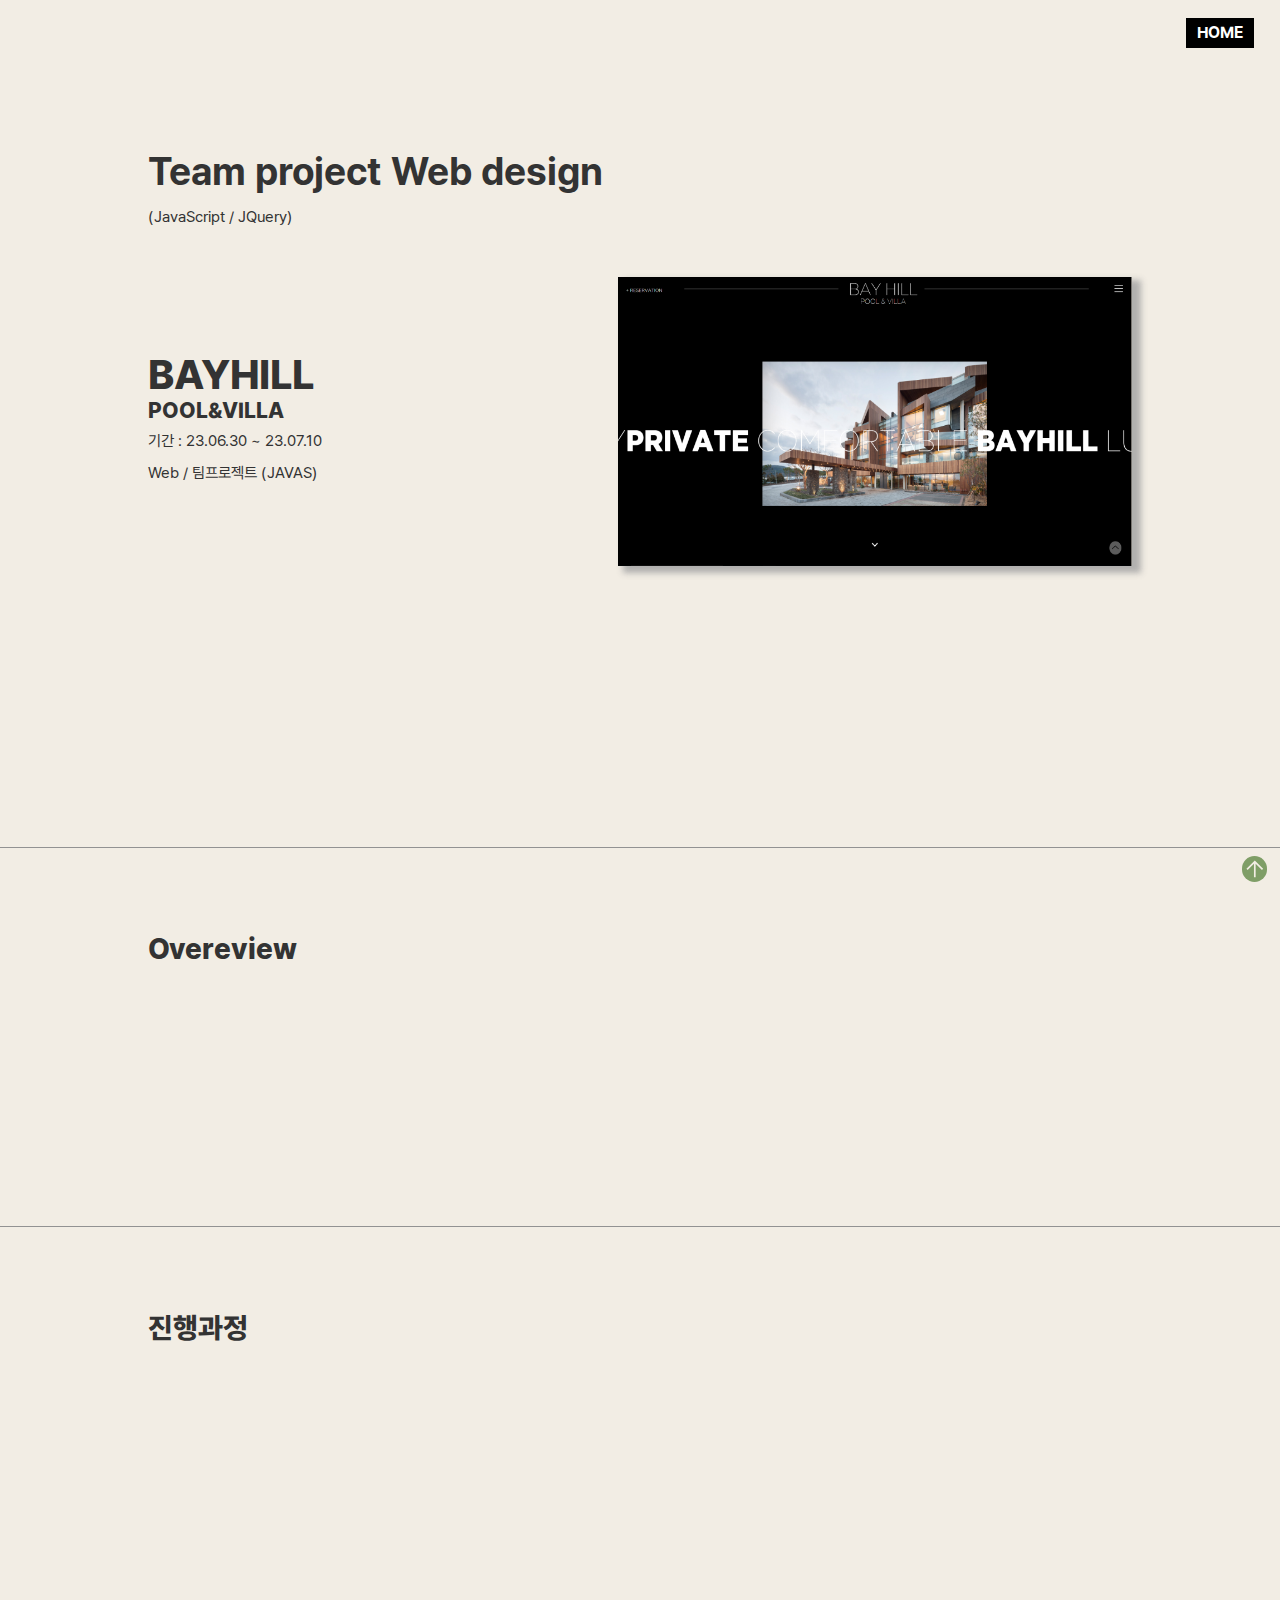
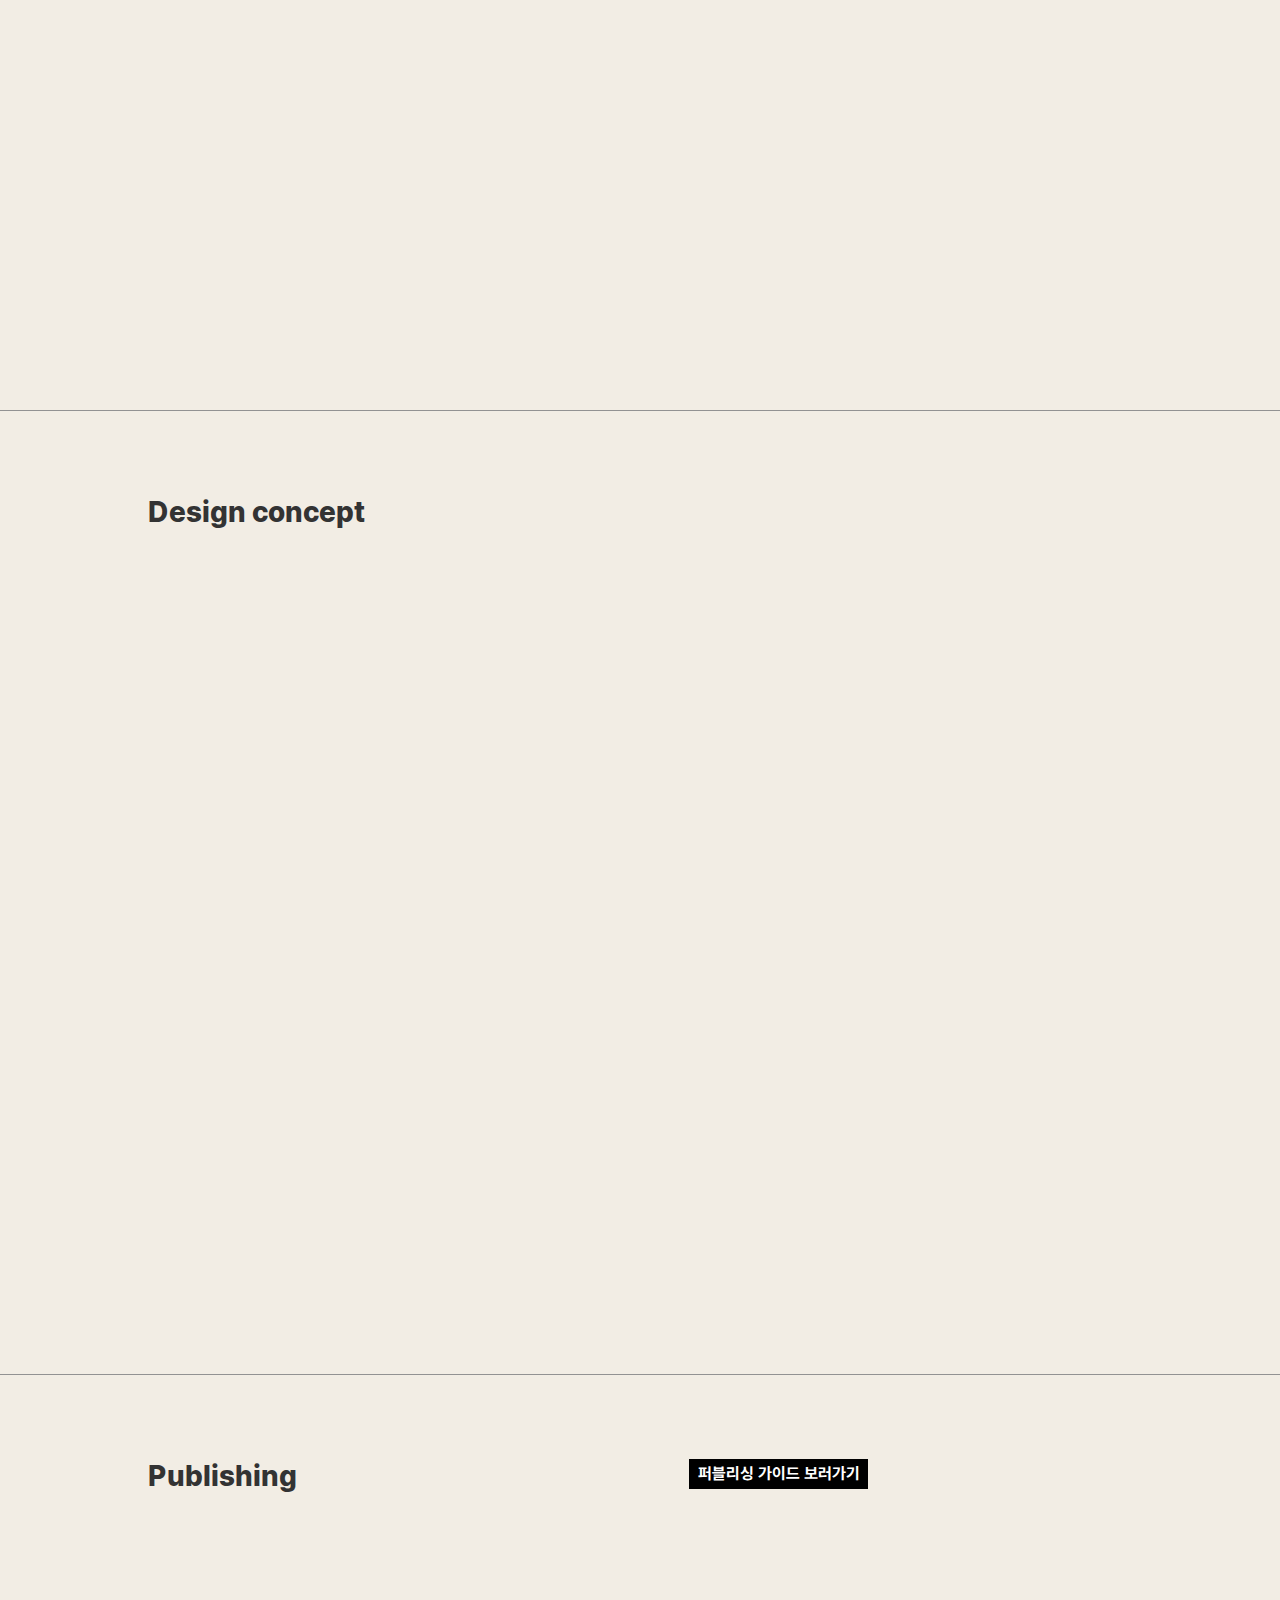
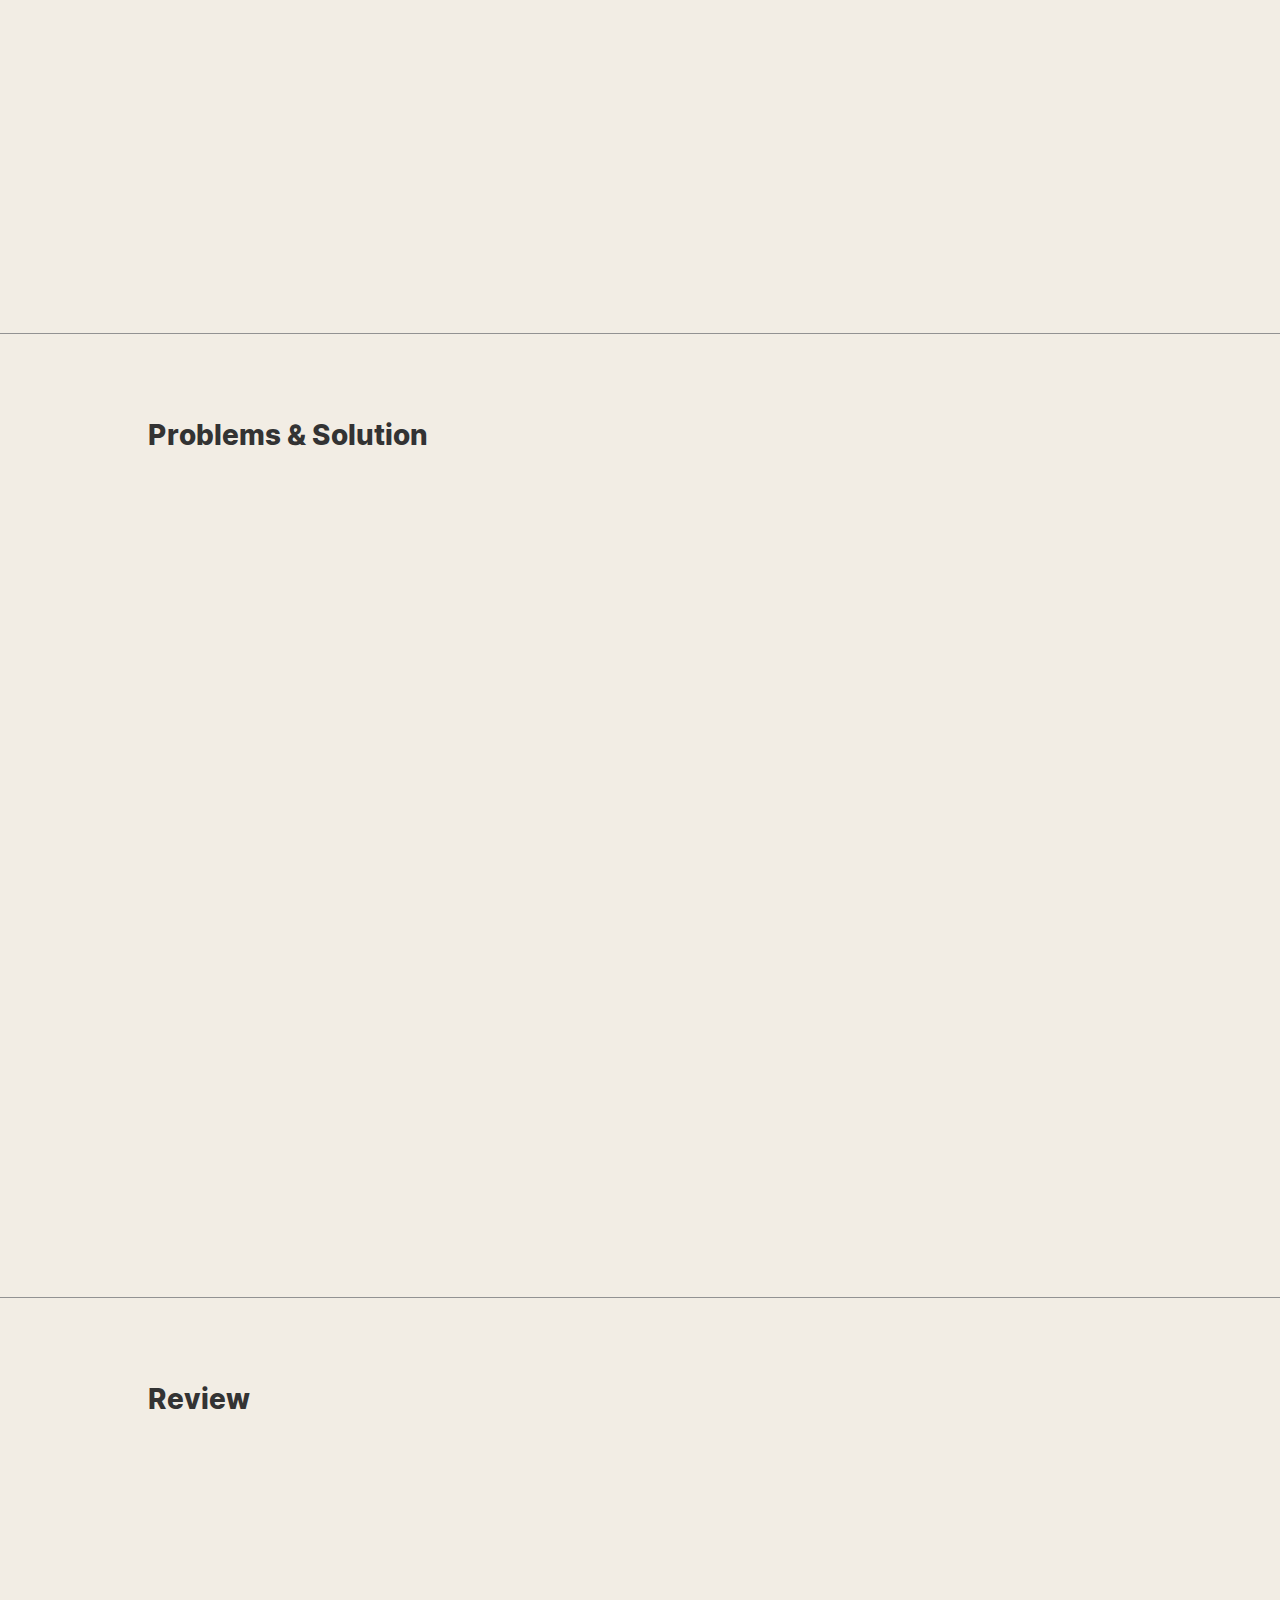
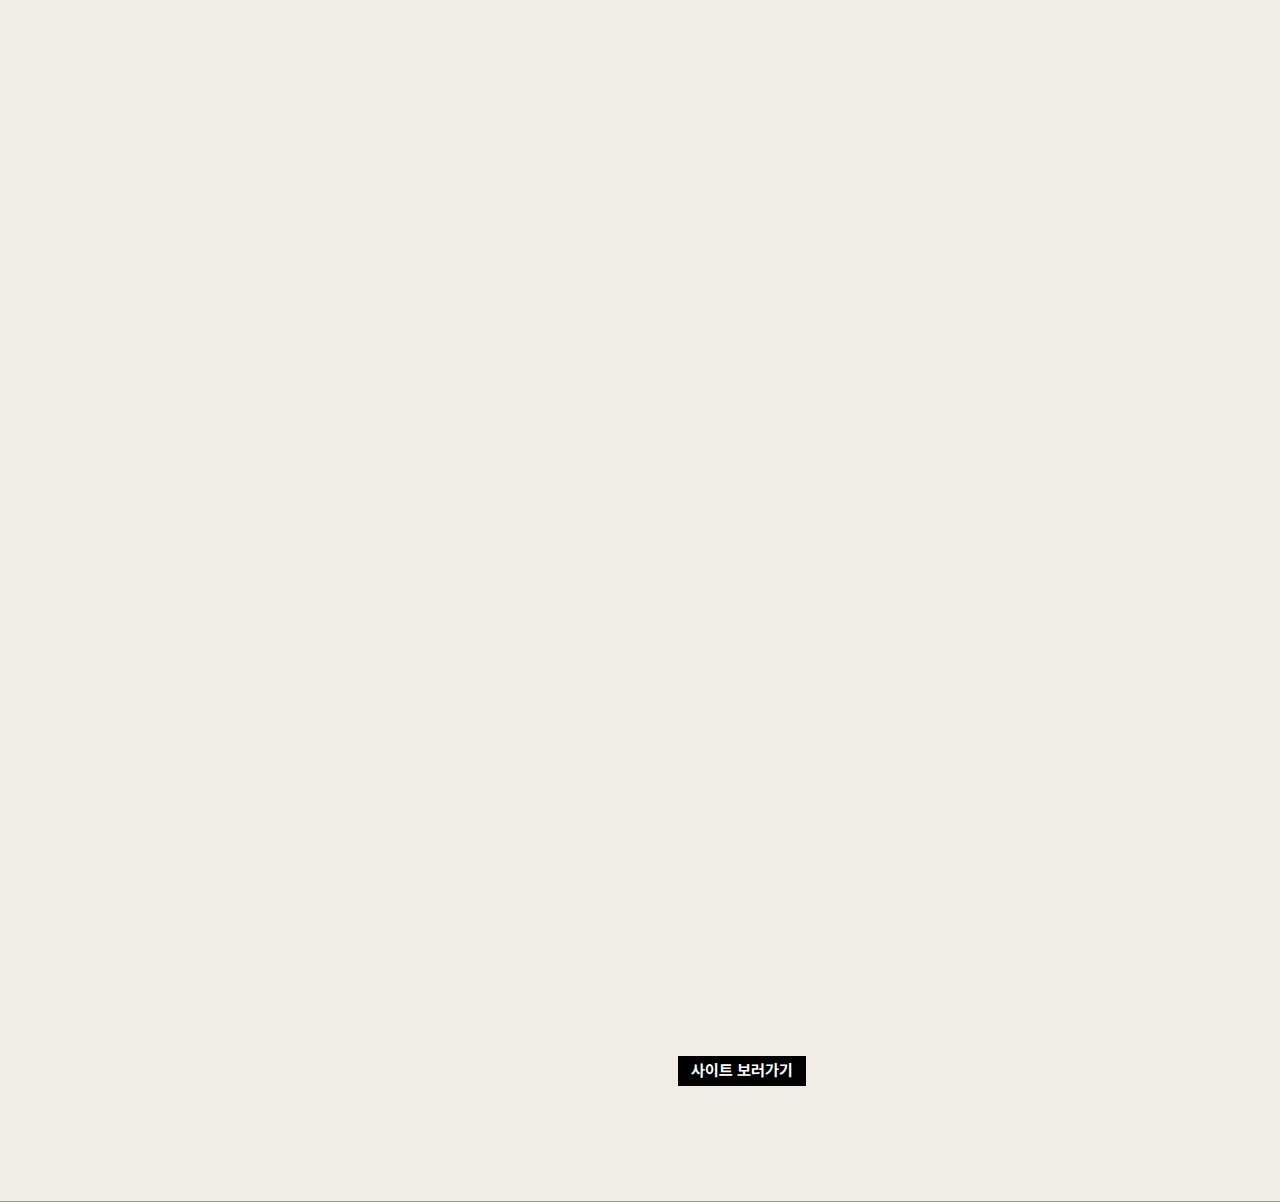
==== commit dd2460be: "javas서브 수정" ====
--- a/javas_sub/javas_sub.html
+++ b/javas_sub/javas_sub.html
@@ -276,6 +276,16 @@
         </div>
 
     </div>
+
+    <!-- top_btn -->
+    <div class="top_btn">
+        <a href="#">
+            <svg xmlns="http://www.w3.org/2000/svg" viewBox="0 -960 960 960">
+                <path
+                    d="M448.5-166.667v-505.667L211.333-435.5 166.667-480 480-793.333 793.333-480l-44.666 44.5-236.834-236.834v505.667H448.5Z" />
+            </svg></a>
+    </div>
+
 </body>
 
 </html>--- a/javas_sub/javas_sub.css
+++ b/javas_sub/javas_sub.css
@@ -470,3 +470,18 @@
   width: 100%;
   transition: 800ms ease all;
 }
+
+/*** top_btn ***/
+.top_btn {
+  width: 2vw;
+  height: 2vw;
+  background-color: #7f9e67;
+  border-radius: 50%;
+
+  position: fixed;
+  bottom: 2%;
+  right: 1%;
+}
+.top_btn a svg {
+  fill: #f2ede4;
+}
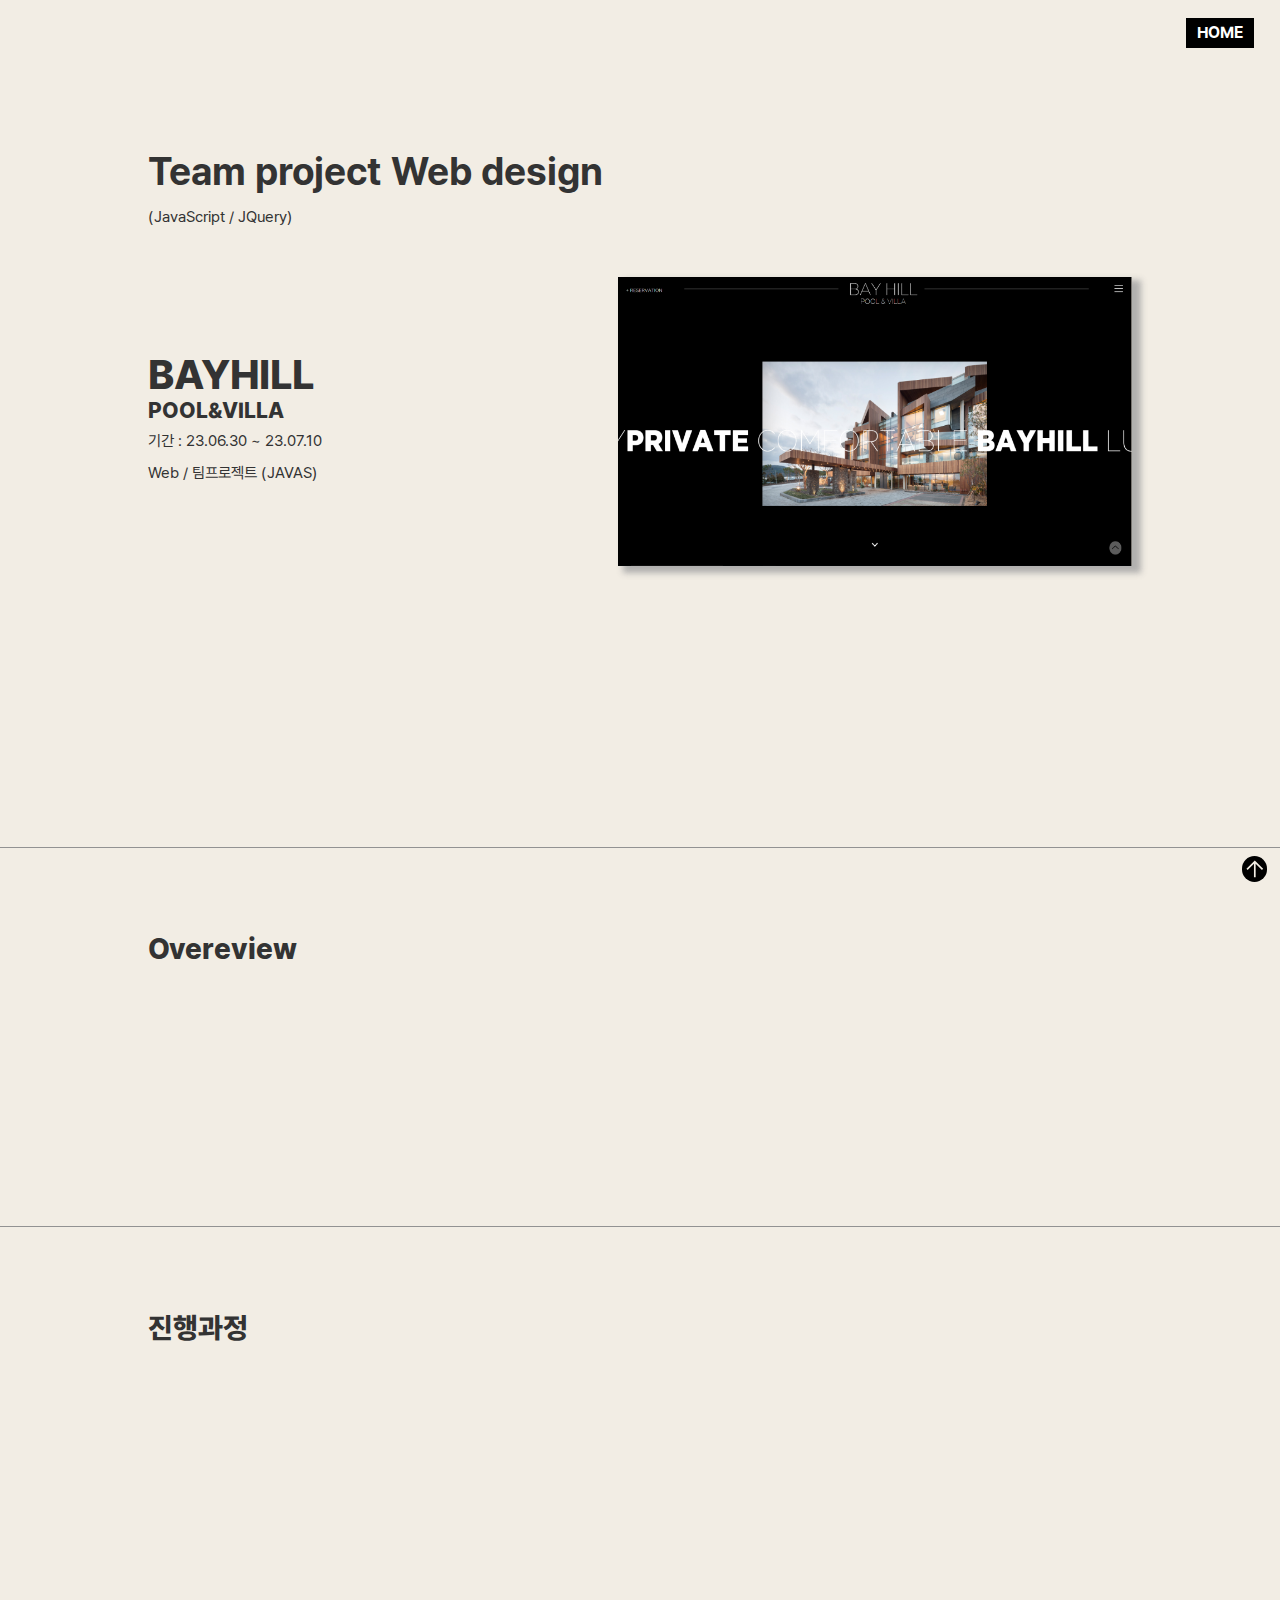
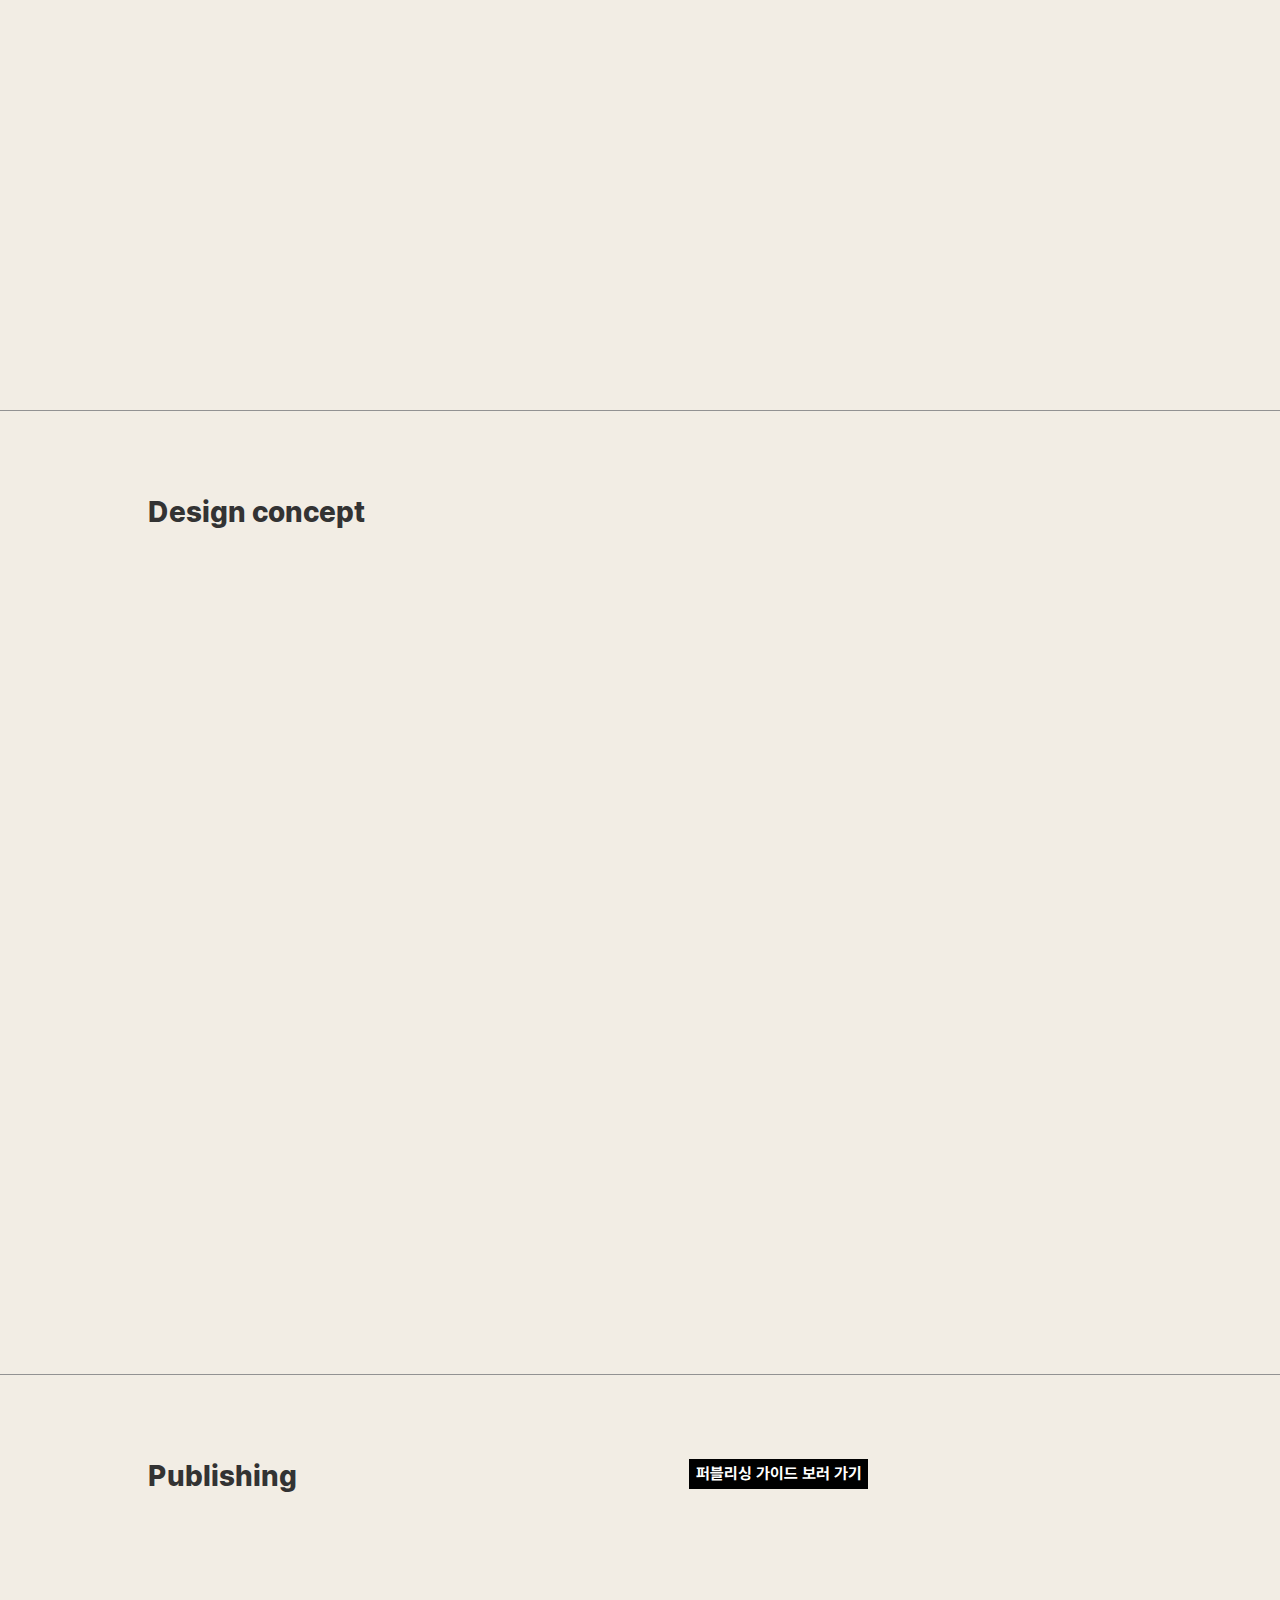
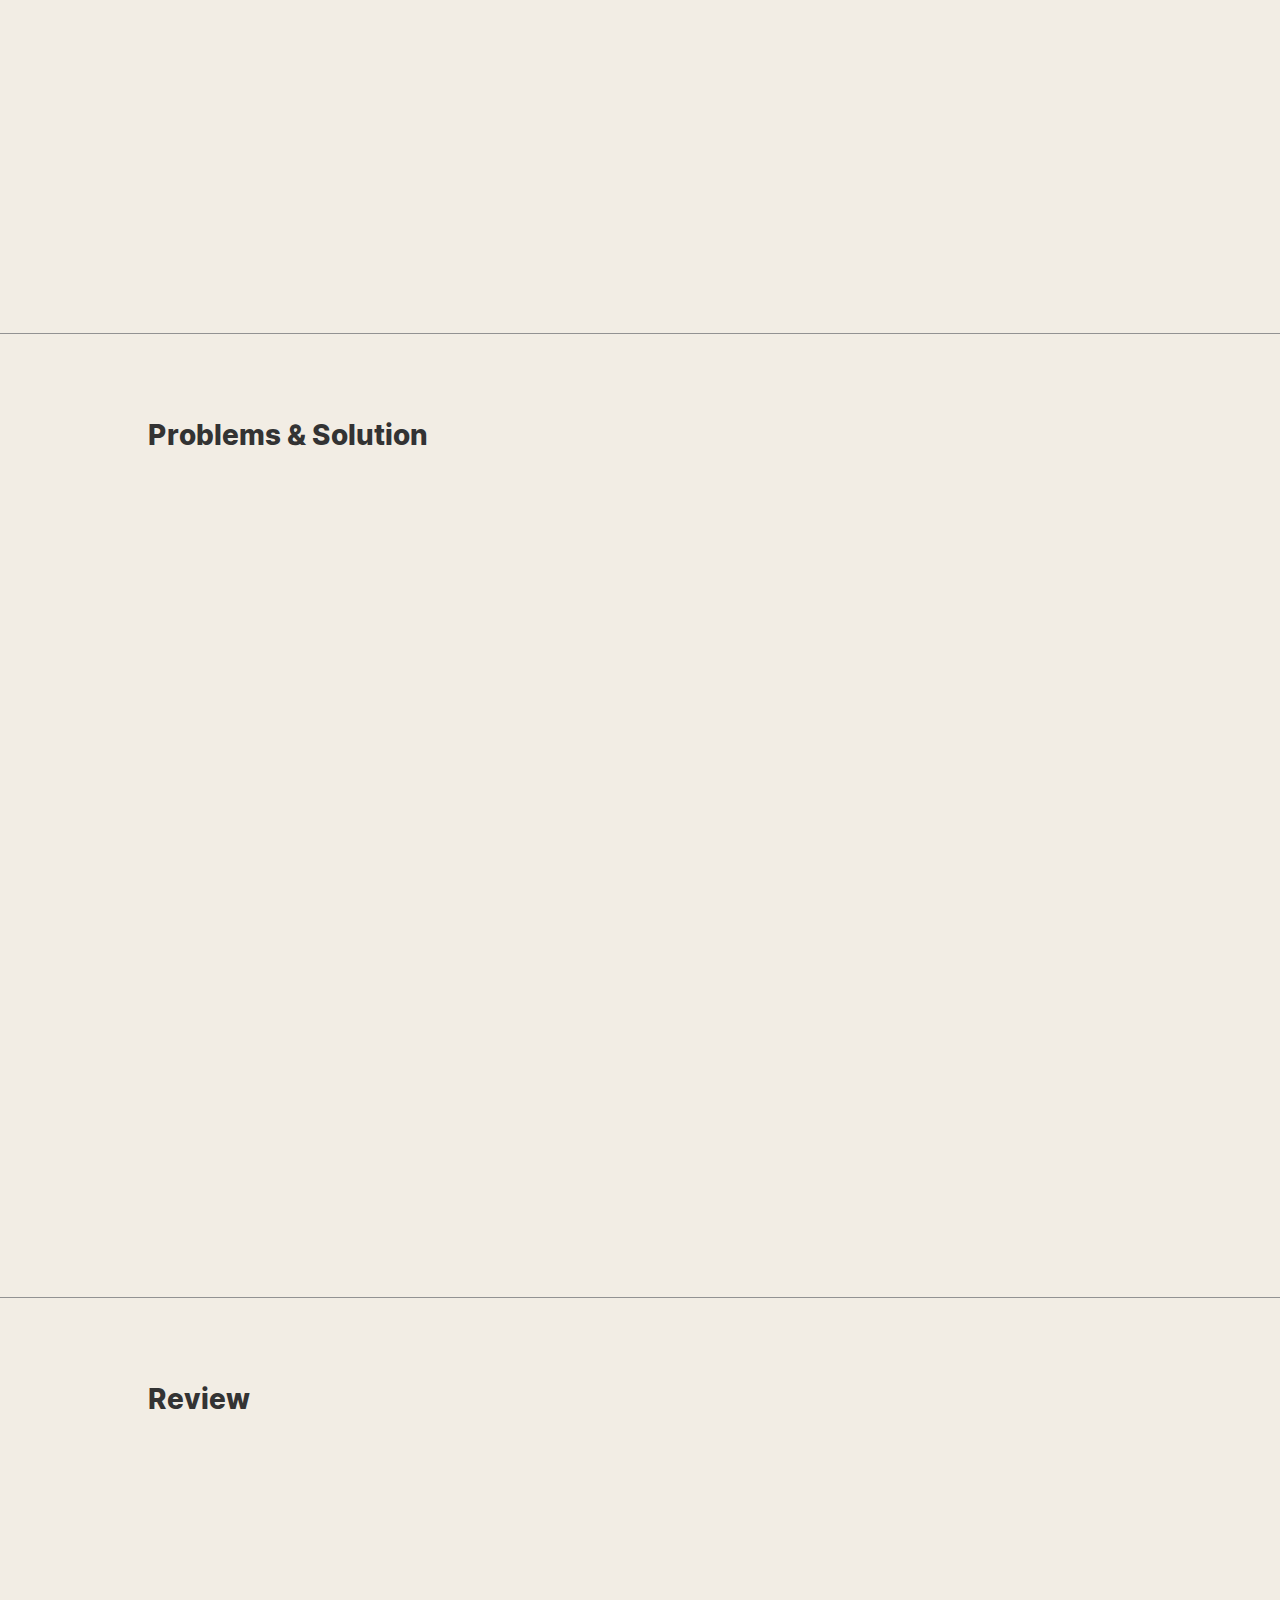
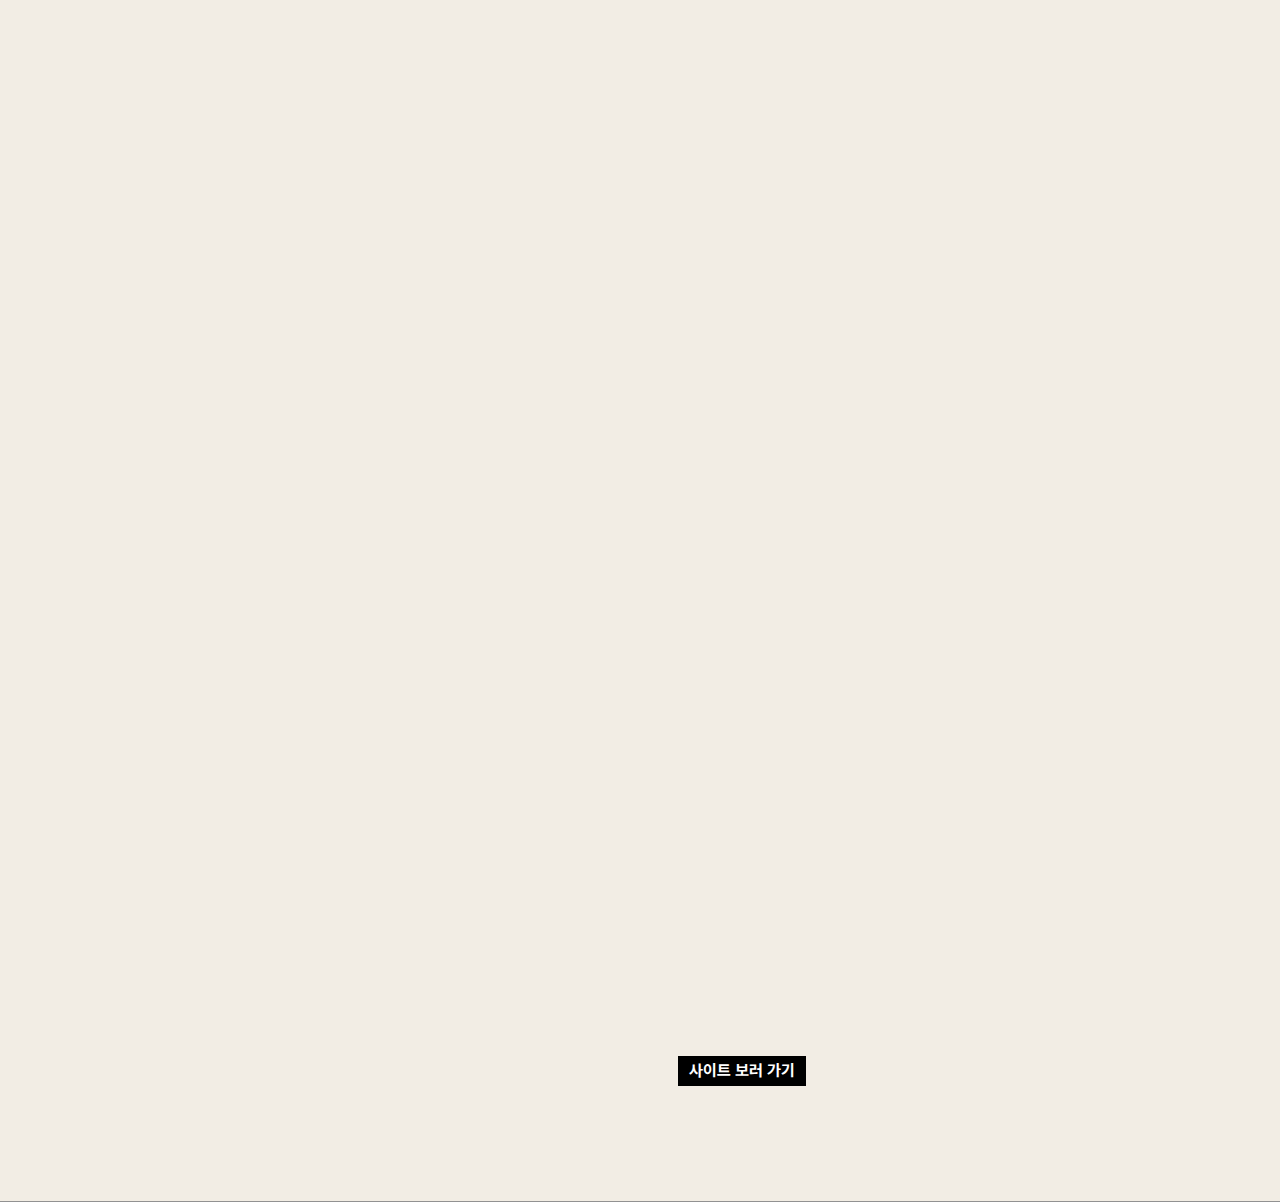
==== commit ccf693ad: "javas_sub 수정" ====
--- a/javas_sub/javas_sub.html
+++ b/javas_sub/javas_sub.html
@@ -90,12 +90,12 @@
                     <p>1. 팀 결성 및 리더, 깃허브 관리자 선정<br>
                         2. 리디자인 사이트 선정<br>
                         3. 리디자인 사이트 디자인 및 수정, 컨펌<br>
-                        4. 스타일가이드, 퍼블리싱 가이드 작성<br>
+                        4. 스타일 가이드, 퍼블리싱 가이드 작성<br>
                         5. 폴더 및 공통 파일 정리<br>
                         6. 퍼블리싱 시작<br>
-                        7. 메인 페이지와 서브페이지 경로 연결<br>
+                        7. 메인 페이지와 서브 페이지 경로 연결<br>
                         8. 퍼블리싱 완성본 컨펌 및 피드백, 수정<br>
-                        9. 보고서 , 기술서 작성</p>
+                        9. 보고서, 기술서 작성</p>
 
                 </div>
 
@@ -164,18 +164,18 @@
             <div class="publishing_right">
                 <div class="guide_btn">
                     <span><a href="https://drive.google.com/file/d/1Q86YakHQx88vqg1I-az19qdOgKCvvcRW/view?usp=sharing"
-                            target="_blank">퍼블리싱 가이드 보러가기</a></span>
+                            target="_blank">퍼블리싱 가이드 보러 가기</a></span>
                 </div>
 
                 <ul class="publishing_txt" data-aos="fade-left" data-aos-duration="1000">
                     <li>JavaScript를 스크롤 이벤트 적용</li>
                     <li>flex 및 position 사용하여 웹페이지 레이아웃 제작</li>
                     <li>CSS, Animation을 활용한 동적 효과 구현</li>
-                    <li>AOS 플러그인사용으로 인한 지정한 영역 fade효과 적용</li>
+                    <li>AOS 플러그인 사용으로 인한 지정한 영역 fade 효과 적용</li>
                     <li class="goto"><a
                             href="https://drive.google.com/file/d/1GfwNn-tPfU6EvGJH0_WQKnHw49dGEFlX/view?usp=sharing"
                             target="_blank">기술서
-                            보러가기</a></li>
+                            보러 가기</a></li>
                 </ul>
             </div>
 
@@ -272,7 +272,7 @@
 
         <!-- 사이트보러가기 btn -->
         <div class="footer_btn">
-            <span> <a href="https://2023javas.github.io/JAVAS_project/index" target="_blank">사이트 보러가기</a></span>
+            <span> <a href="https://2023javas.github.io/JAVAS_project/index" target="_blank">사이트 보러 가기</a></span>
         </div>
 
     </div>
--- a/javas_sub/javas_sub.css
+++ b/javas_sub/javas_sub.css
@@ -475,7 +475,7 @@
 .top_btn {
   width: 2vw;
   height: 2vw;
-  background-color: #7f9e67;
+  background-color: #000;
   border-radius: 50%;
 
   position: fixed;
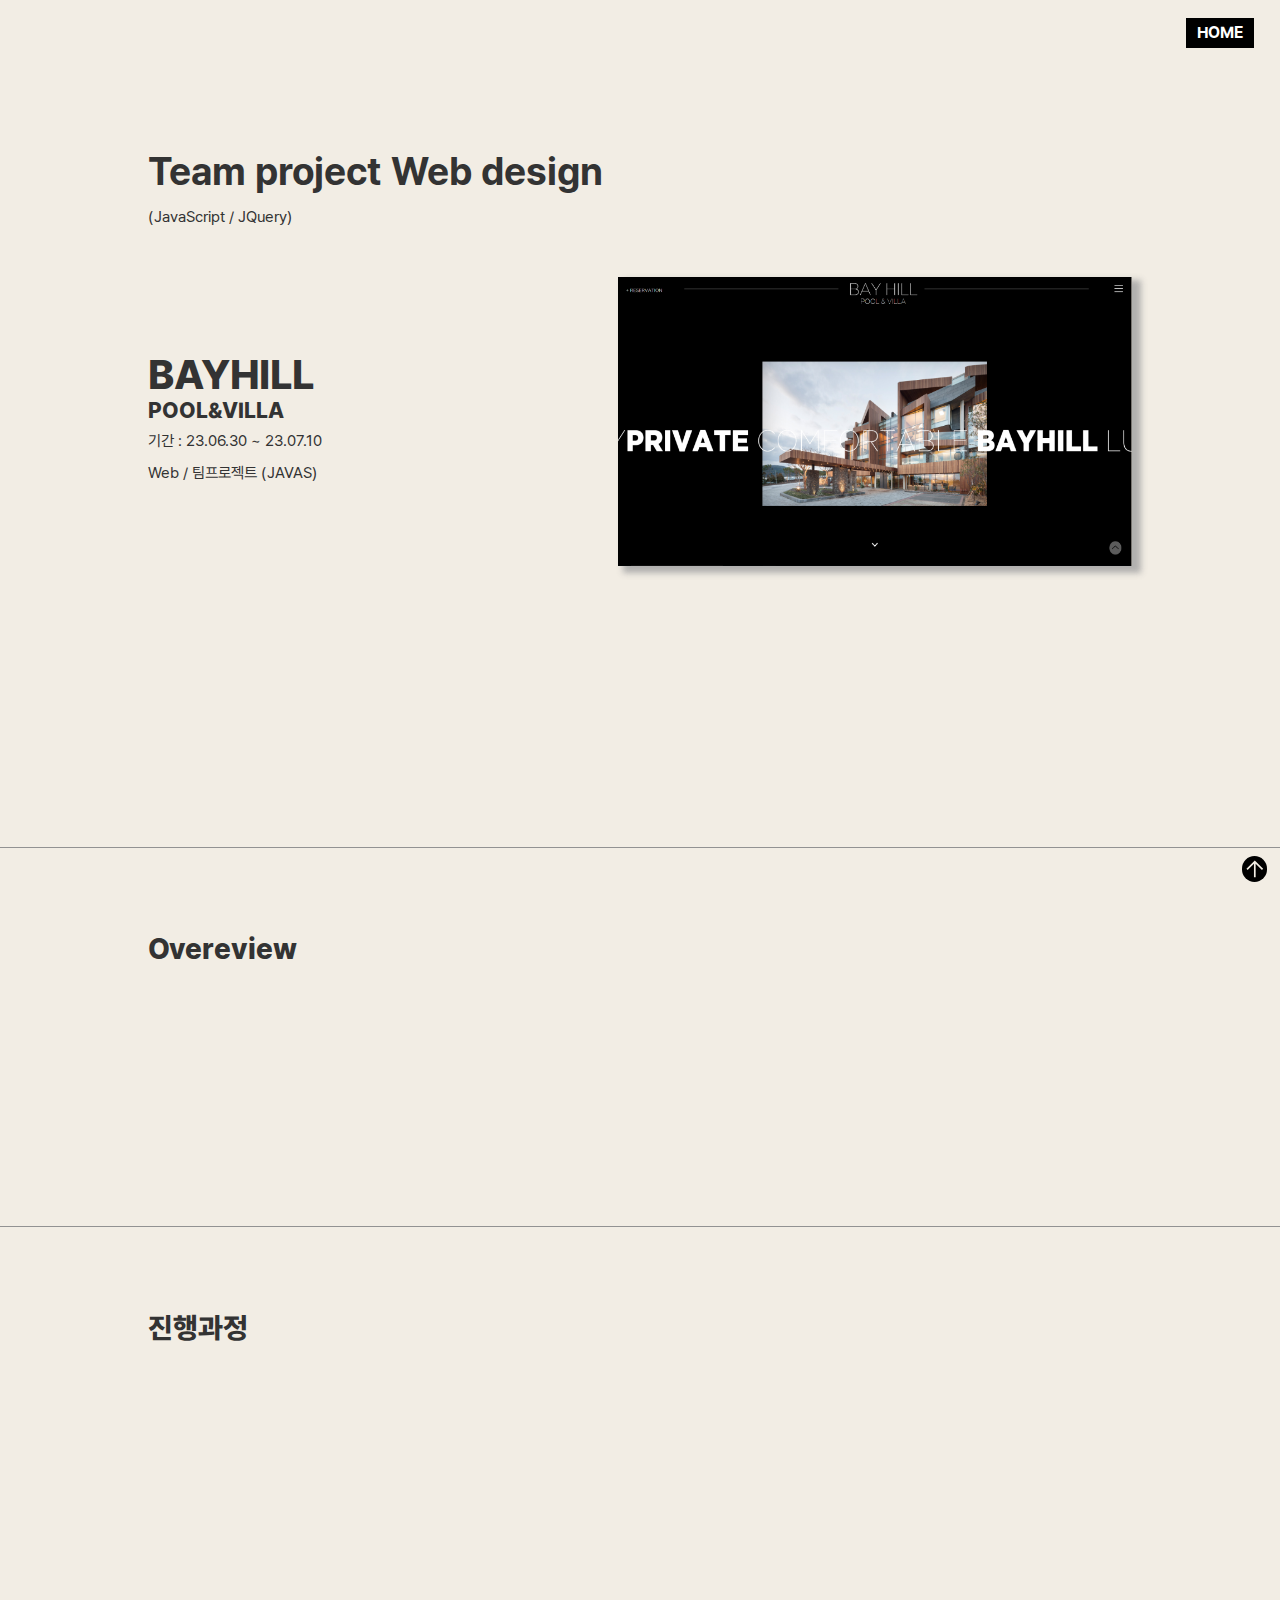
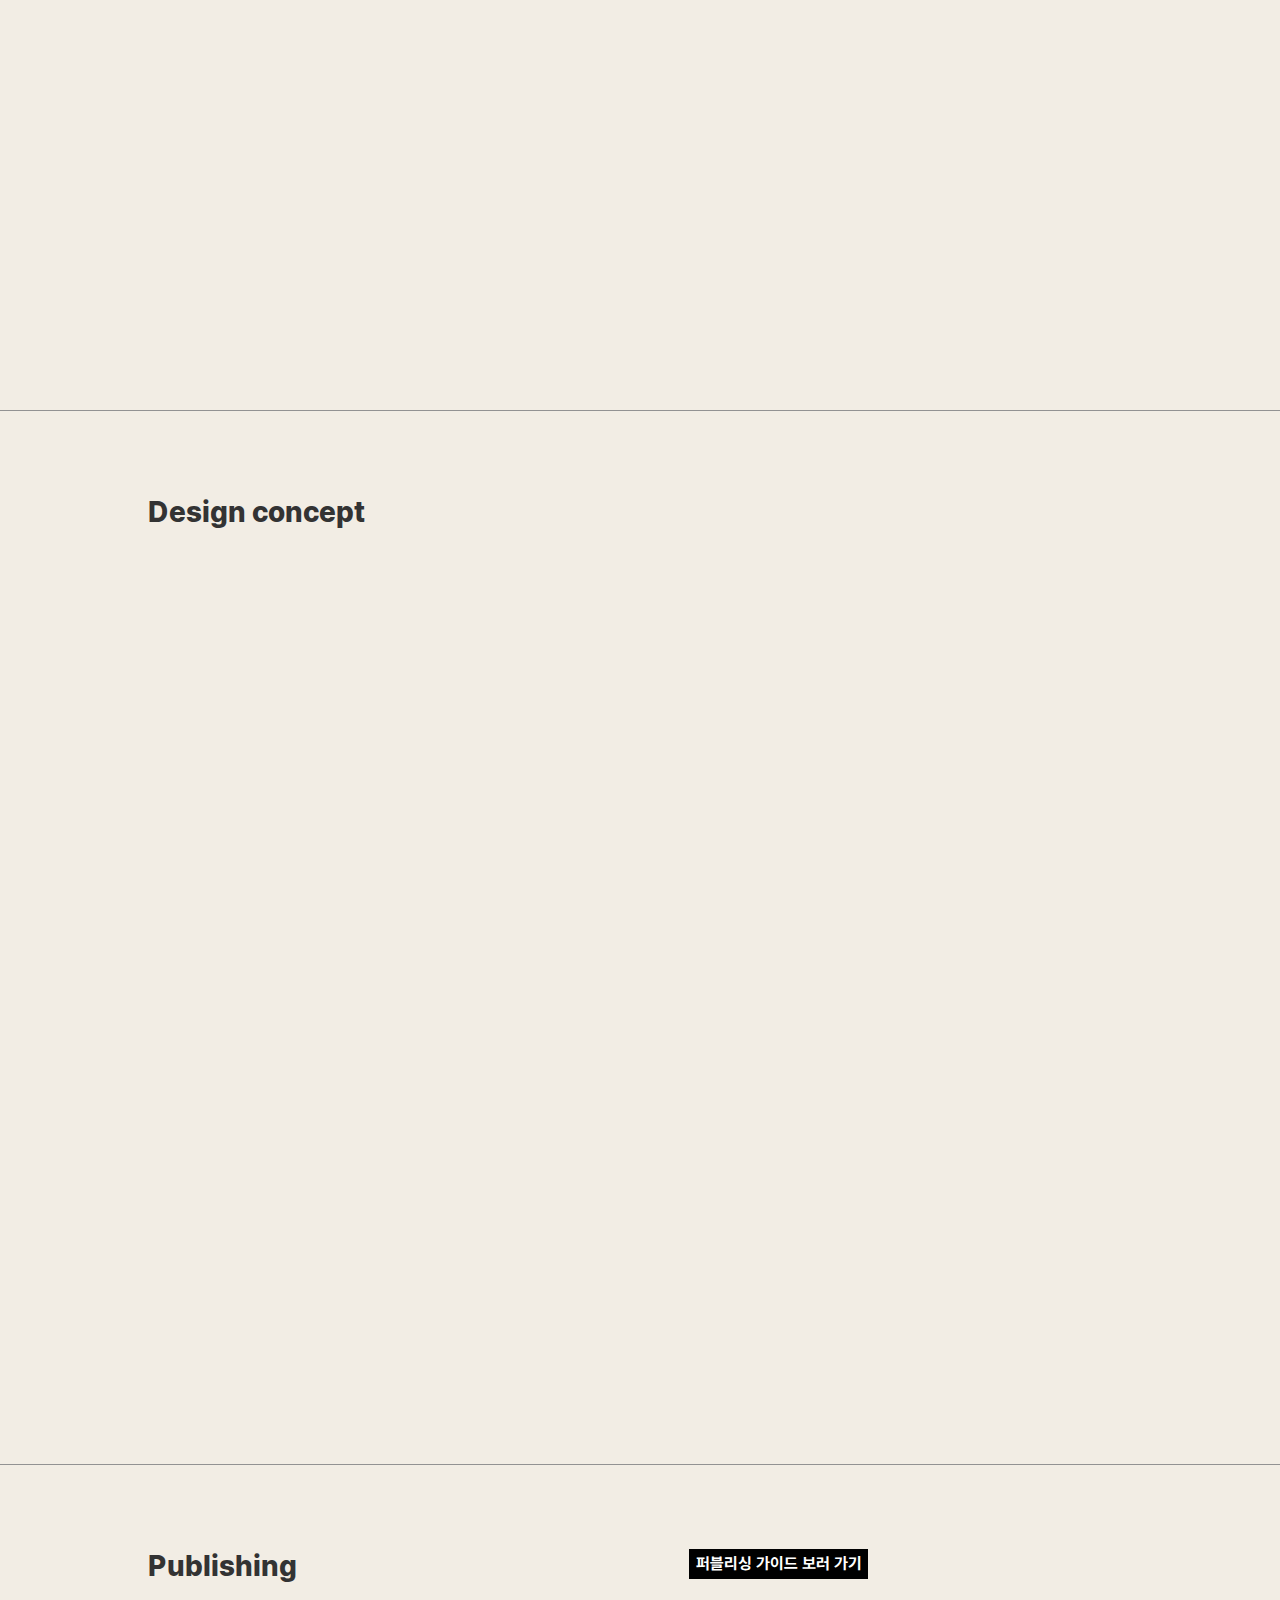
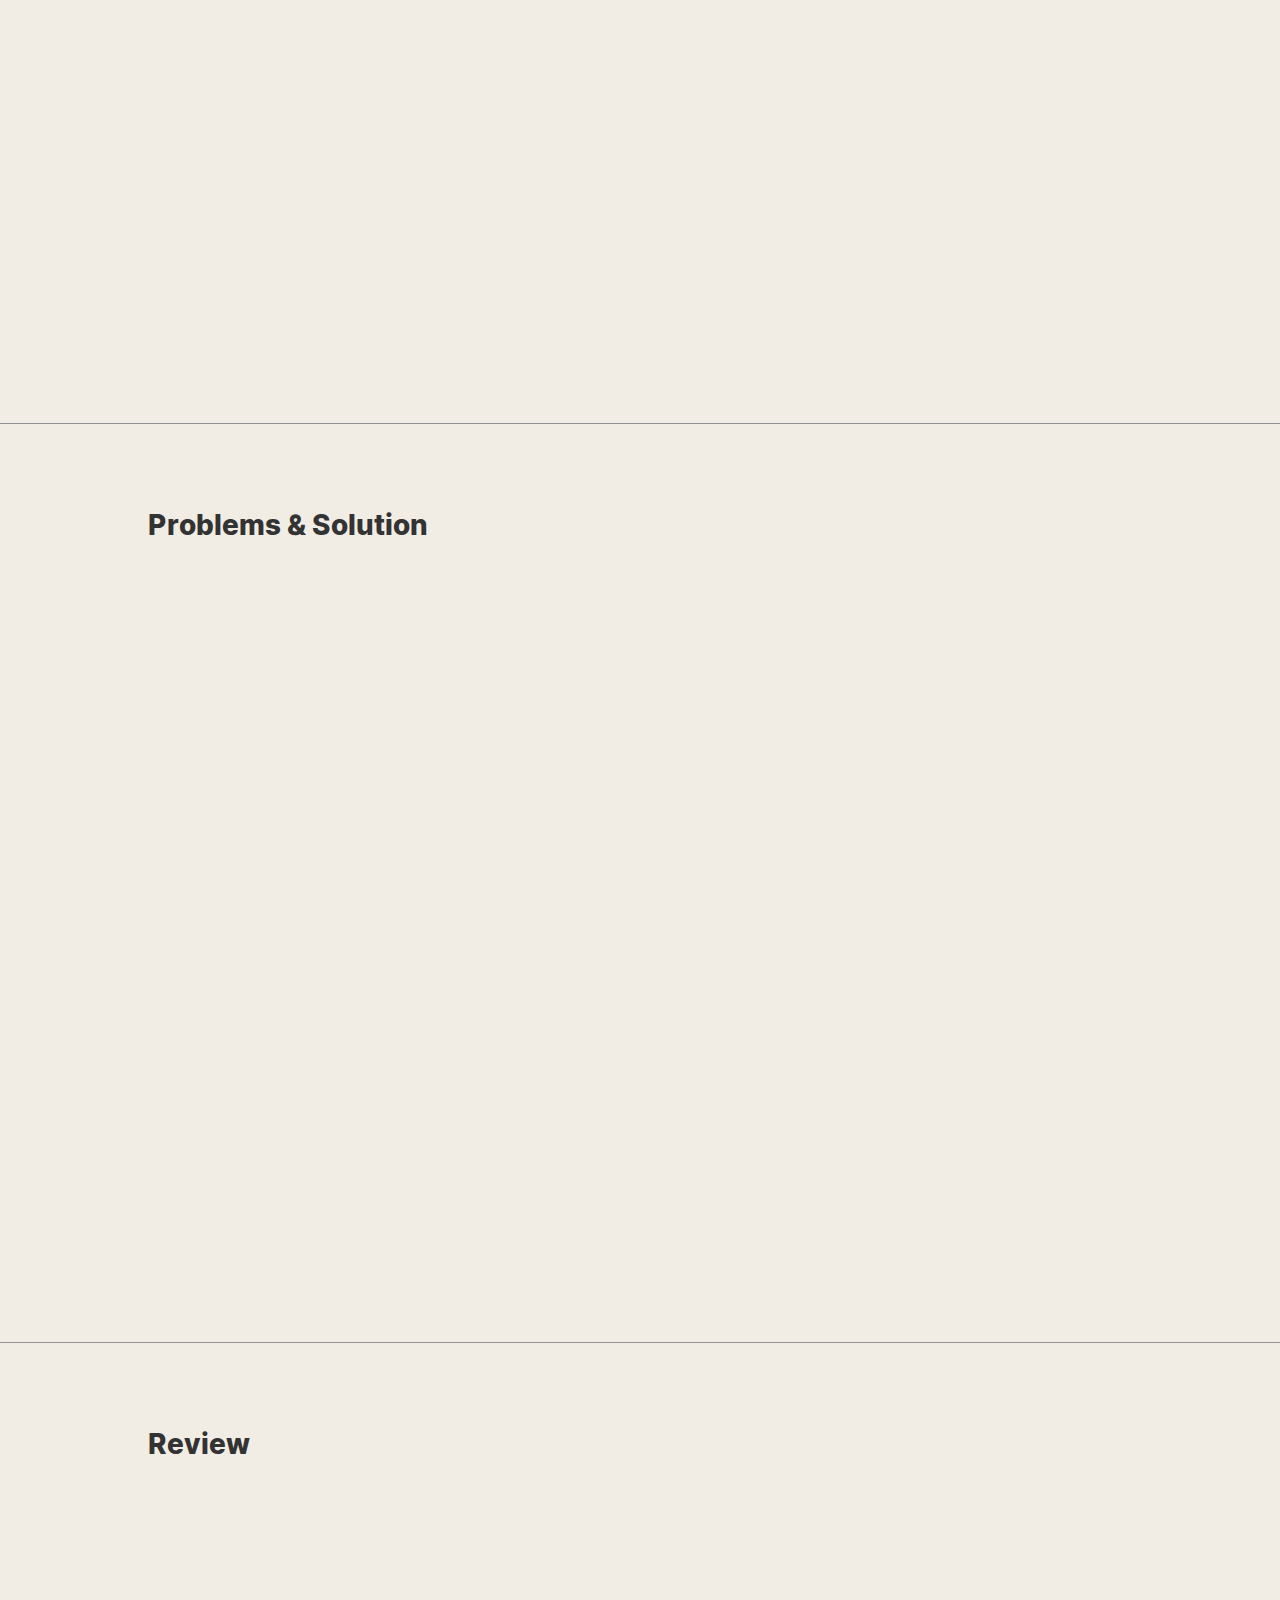
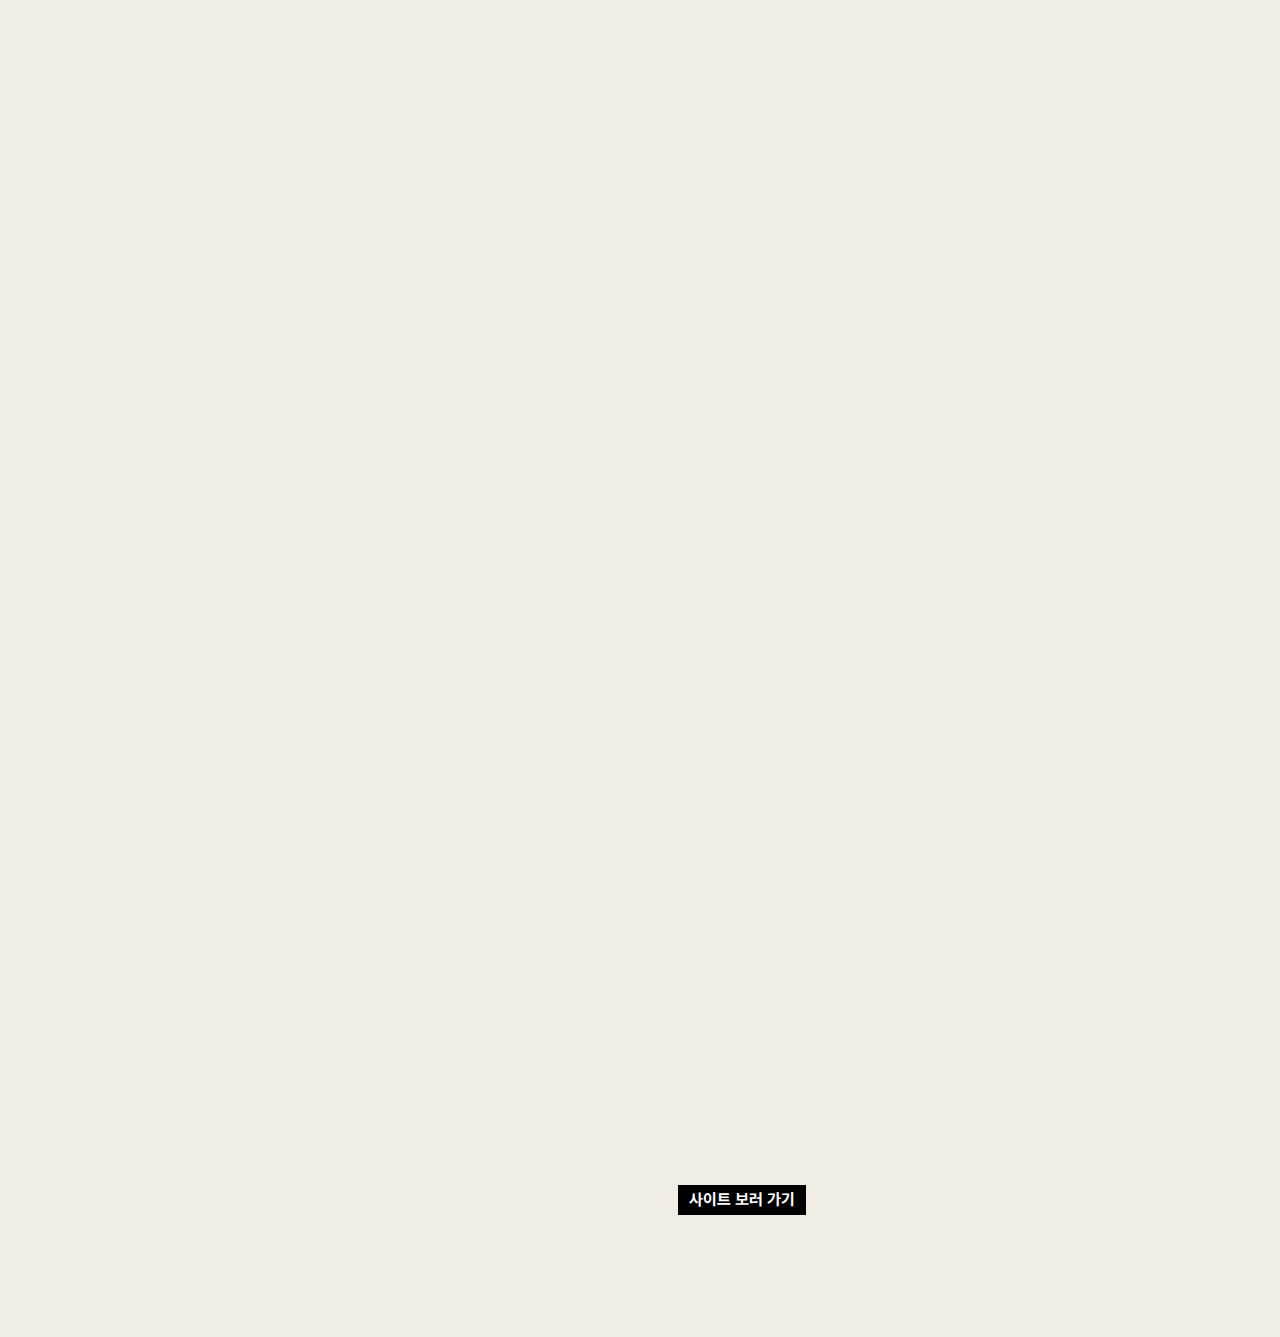
==== commit f2ff50f5: "javas서브 수정" ====
--- a/javas_sub/javas_sub.html
+++ b/javas_sub/javas_sub.html
@@ -104,7 +104,7 @@
                     <ul>
                         <li>팀원들 간의 정보 및 의견 조율, 전달</li>
                         <li>리디자인 사이트 선정 및 디자인</li>
-                        <li>메인 페이지 퍼블리싱</li>
+                        <li>메인 페이지 디자인 및 퍼블리싱</li>
                     </ul>
                 </div>
             </div>
@@ -220,7 +220,7 @@
     </div>
 
     <!-- review -->
-    <div class="review line">
+    <div class="review">
         <div class="review_intro layout-wrapper">
 
             <h1>Review</h1>
--- a/javas_sub/javas_sub.css
+++ b/javas_sub/javas_sub.css
@@ -191,7 +191,7 @@
 /***** design concept *****/
 .design {
   width: 100%;
-  height: 100vh;
+  height: 110vh;
 }
 .design .design_intro {
   margin-top: 5vw;
@@ -358,7 +358,7 @@
 /***** problems&solution *****/
 .problem {
   width: 100%;
-  height: 100vh;
+  height: 95vh;
 }
 .problem .problem_intro {
   margin-top: 5vw;
@@ -372,10 +372,11 @@
   float: right;
 }
 .problem .problem_txt .txt_box {
-  margin: 5vw 0;
+  margin: 1vw 0 5vw 0;
 }
 .problem .problem_txt .txt_box h3 {
-  font-size: 1.1vw;
+  font-size: 1.2vw;
+  font-weight: 700;
   margin-bottom: 1vw;
 }
 .problem .problem_txt .txt_box p {
@@ -387,7 +388,7 @@
 /***** review  *****/
 .review {
   width: 100%;
-  height: 160vh;
+  height: 170vh;
 
   position: relative;
 }
